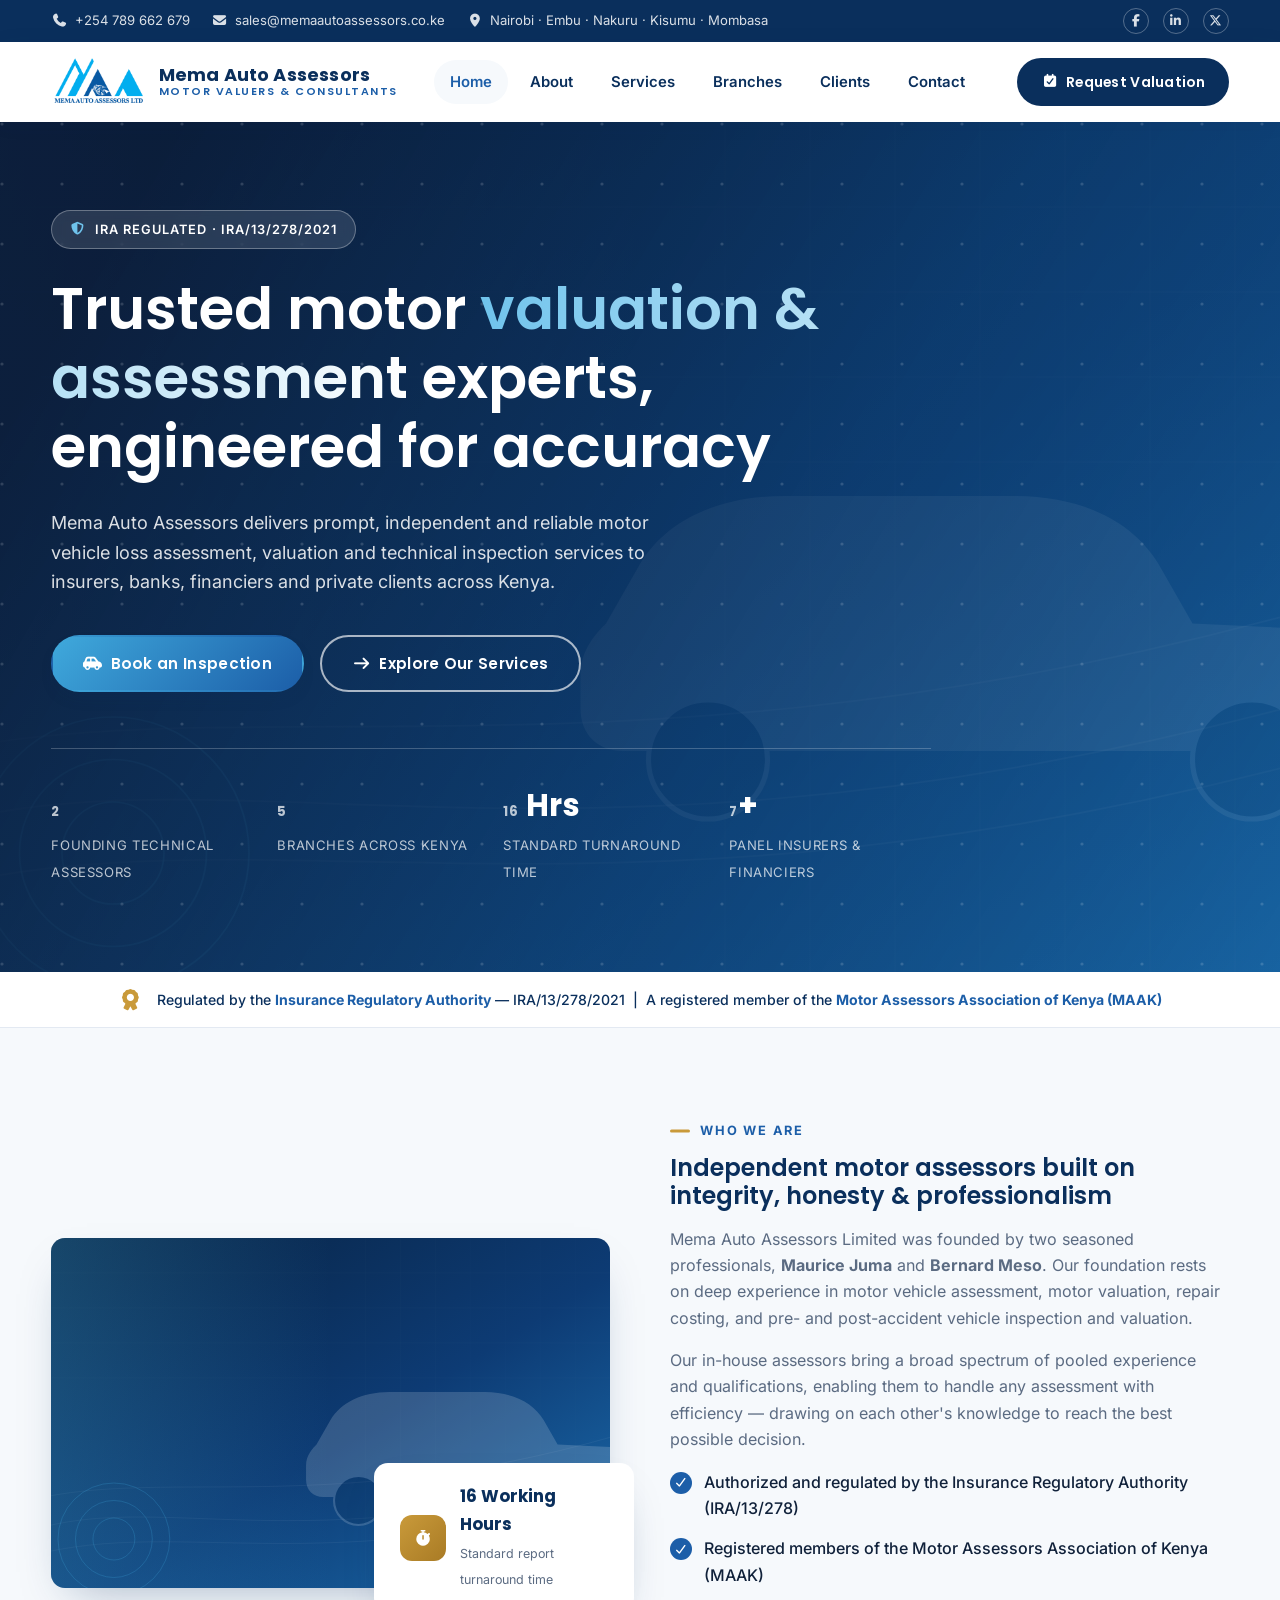
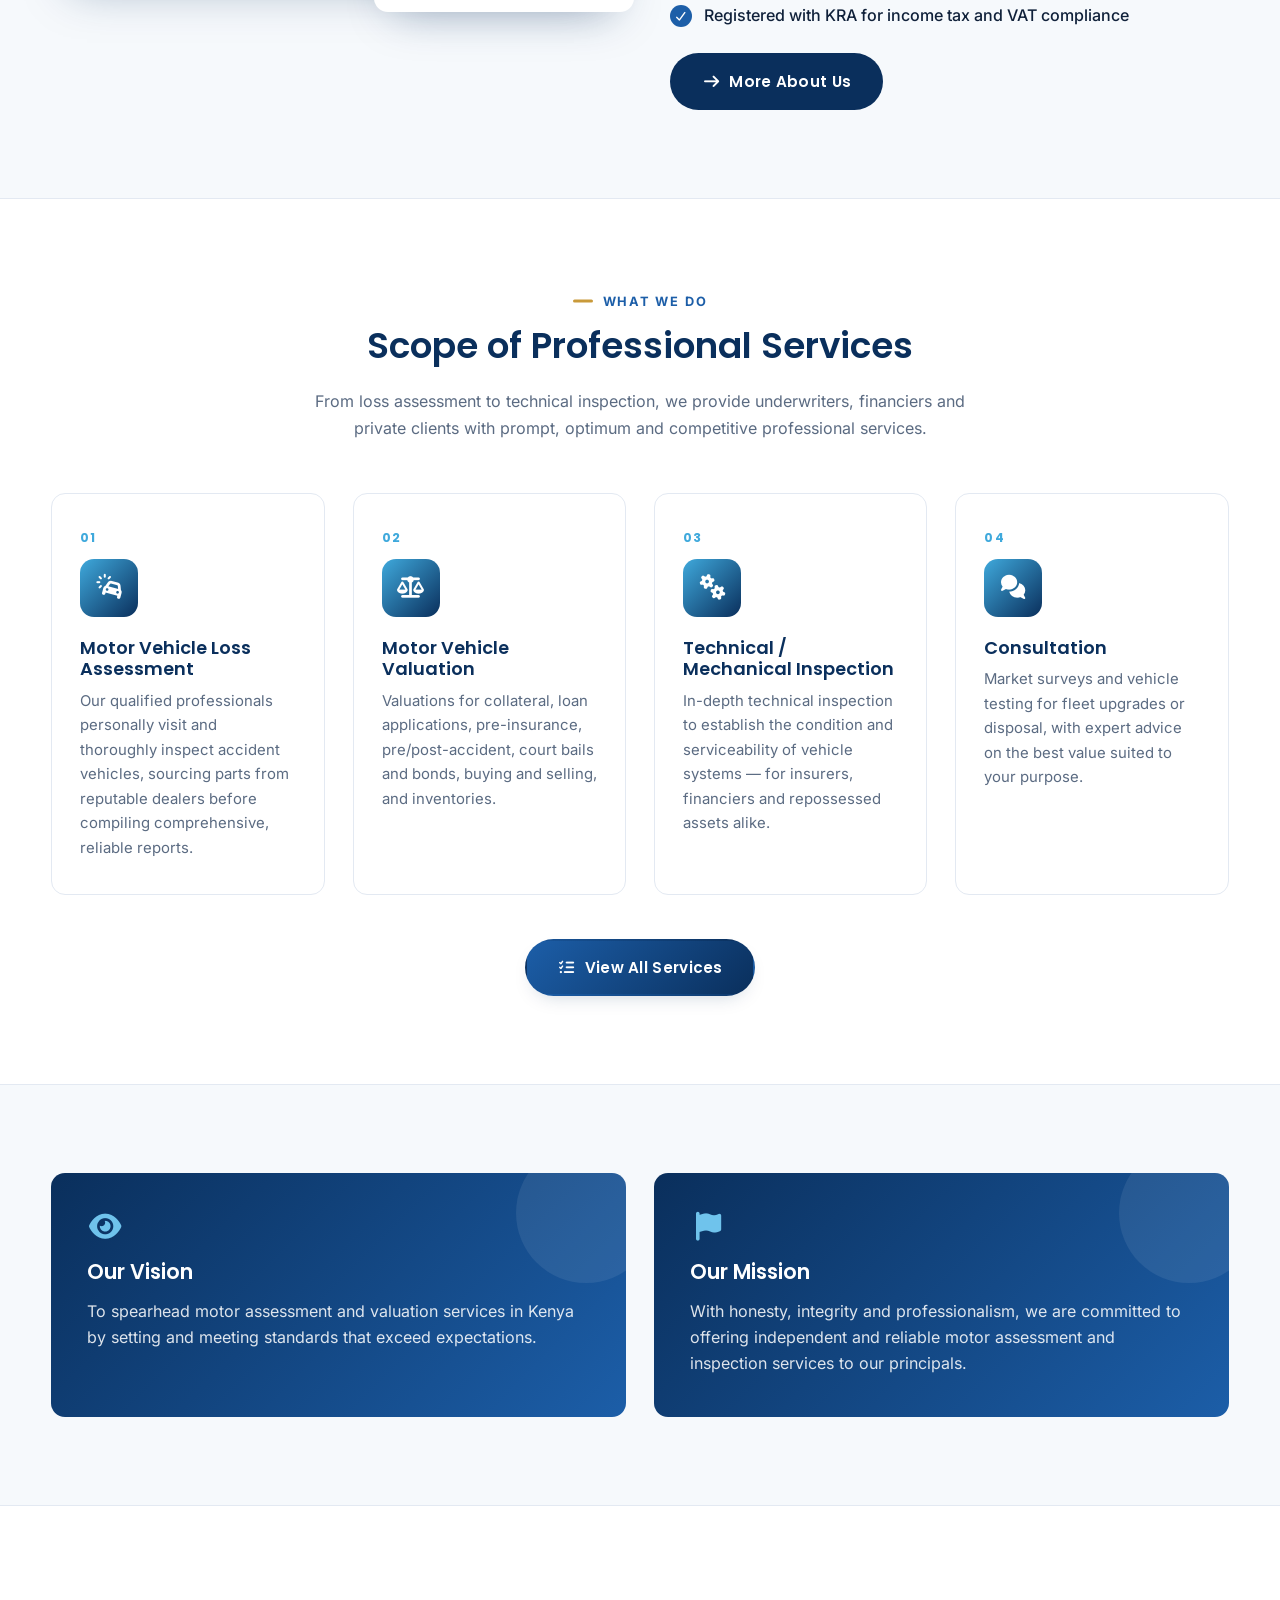
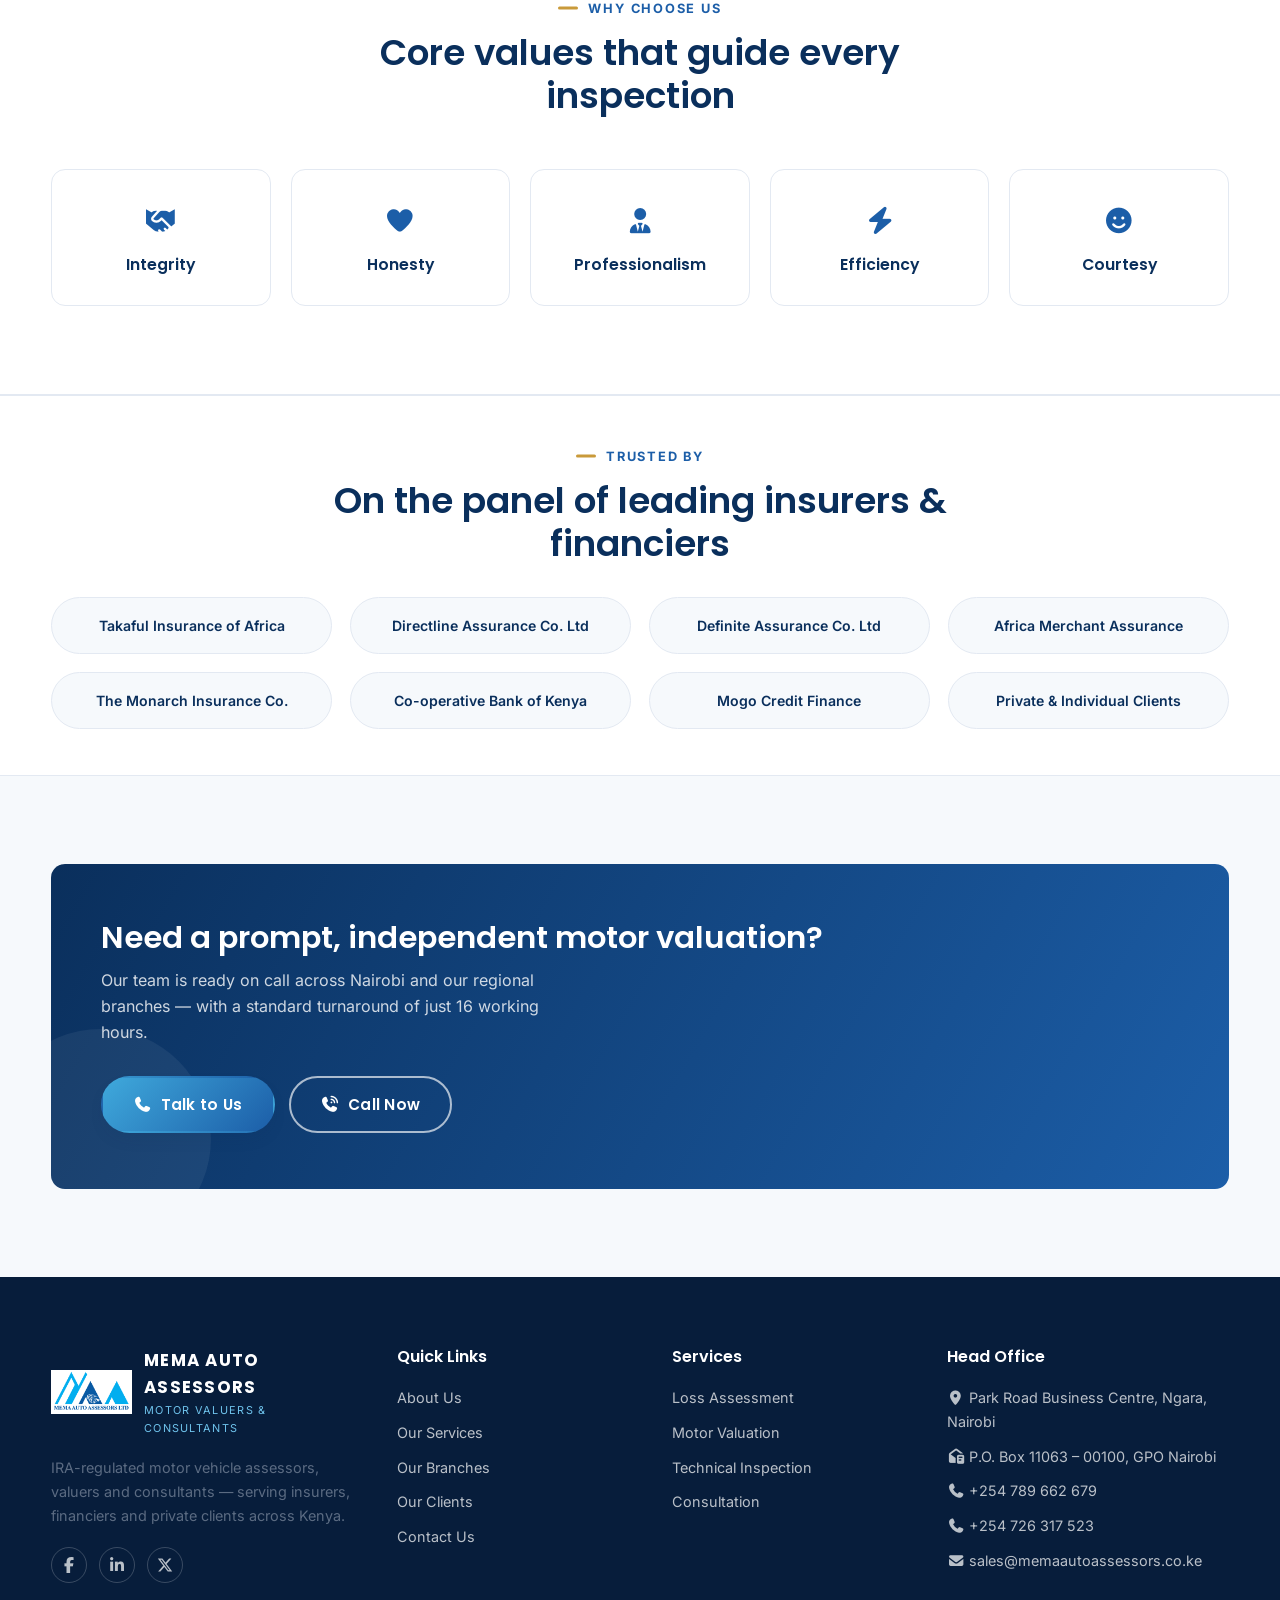
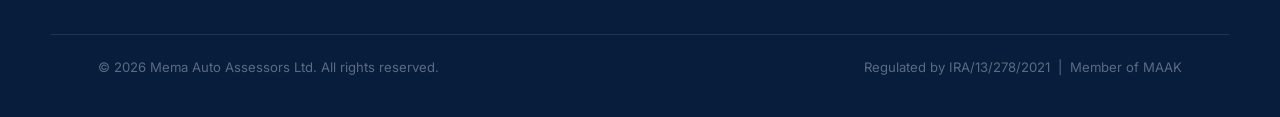
==== index.html @ 2679d556 "refactor" ====
<!DOCTYPE html>
<html lang="en">
<head>
<meta charset="UTF-8">
<meta name="viewport" content="width=device-width, initial-scale=1.0">
<title>Mema Auto Assessors | Motor Assessors, Valuers &amp; Consultants — Nairobi, Kenya</title>
<meta name="description" content="Mema Auto Assessors Ltd — IRA-regulated motor vehicle assessors, valuers and consultants in Nairobi, Kenya. Loss assessment, valuation, technical inspection and consultation with a 16-hour turnaround.">
<link rel="icon" type="image/png" href="images/favicon.png">
<link rel="stylesheet" href="css/fonts.css">
<link rel="stylesheet" href="css/vendor/fontawesome/all.min.css">
<link rel="stylesheet" href="css/style.css">
</head>
<body>

<!-- Top bar -->
<div class="topbar">
  <div class="container">
    <div class="topbar-links">
      <a href="tel:+254789662679"><i class="fa-solid fa-phone"></i> +254 789 662 679</a>
      <a href="mailto:sales@memaautoassessors.co.ke"><i class="fa-solid fa-envelope"></i> sales@memaautoassessors.co.ke</a>
      <a href="branches.html"><i class="fa-solid fa-location-dot"></i> Nairobi · Embu · Nakuru · Kisumu · Mombasa</a>
    </div>
    <div class="topbar-social">
      <a href="#" aria-label="Facebook"><i class="fa-brands fa-facebook-f"></i></a>
      <a href="#" aria-label="LinkedIn"><i class="fa-brands fa-linkedin-in"></i></a>
      <a href="#" aria-label="X"><i class="fa-brands fa-x-twitter"></i></a>
    </div>
  </div>
</div>

<!-- Header -->
<header class="site-header">
  <div class="container nav-wrap">
    <a href="index.html" class="brand">
      <img src="images/logo.png" alt="Mema Auto Assessors logo">
      <span class="brand-text"><strong>Mema Auto Assessors</strong><span>Motor Valuers &amp; Consultants</span></span>
    </a>
    <nav class="main-nav">
      <ul>
        <li><a href="index.html" class="active">Home</a></li>
        <li><a href="about.html">About</a></li>
        <li><a href="services.html">Services</a></li>
        <li><a href="branches.html">Branches</a></li>
        <li><a href="clients.html">Clients</a></li>
        <li><a href="contact.html">Contact</a></li>
      </ul>
    </nav>
    <div class="nav-cta">
      <a href="contact.html" class="btn btn-navy"><i class="fa-solid fa-calendar-check"></i> Request Valuation</a>
      <button class="nav-toggle" aria-label="Toggle menu"><span></span><span></span><span></span></button>
    </div>
  </div>
</header>

<!-- Hero -->
<section class="hero">
  <div class="container">
    <span class="eyebrow"><i class="fa-solid fa-shield-halved"></i> IRA Regulated · IRA/13/278/2021</span>
    <h1>Trusted motor <em>valuation &amp; assessment</em> experts, engineered for accuracy</h1>
    <p class="lead">Mema Auto Assessors delivers prompt, independent and reliable motor vehicle loss assessment, valuation and technical inspection services to insurers, banks, financiers and private clients across Kenya.</p>
    <div class="hero-actions">
      <a href="contact.html" class="btn btn-primary"><i class="fa-solid fa-car-side"></i> Book an Inspection</a>
      <a href="services.html" class="btn btn-outline"><i class="fa-solid fa-arrow-right"></i> Explore Our Services</a>
    </div>
    <div class="hero-stats">
      <div class="stat"><b><span data-count="2">0</span></b><span>Founding technical assessors</span></div>
      <div class="stat"><b><span data-count="5">0</span></b><span>Branches across Kenya</span></div>
      <div class="stat"><b><span data-count="16">0</span> Hrs</b><span>Standard turnaround time</span></div>
      <div class="stat"><b><span data-count="7">0</span>+</b><span>Panel insurers &amp; financiers</span></div>
    </div>
  </div>
</section>

<!-- IRA strip -->
<div class="ira-strip">
  <div class="container">
    <i class="fa-solid fa-award"></i>
    <p>Regulated by the <strong>Insurance Regulatory Authority</strong> — IRA/13/278/2021 &nbsp;|&nbsp; A registered member of the <strong>Motor Assessors Association of Kenya (MAAK)</strong></p>
  </div>
</div>

<!-- Intro / Who we are -->
<section>
  <div class="container split">
    <div class="split-media reveal">
      <img class="rounded" src="images/hero-bg.svg" alt="Mema Auto Assessors - vehicle assessment illustration">
      <div class="badge-float">
        <div class="icon"><i class="fa-solid fa-stopwatch"></i></div>
        <div><b>16 Working Hours</b><span>Standard report turnaround time</span></div>
      </div>
    </div>
    <div class="reveal">
      <span class="kicker">Who We Are</span>
      <h2>Independent motor assessors built on integrity, honesty &amp; professionalism</h2>
      <p>Mema Auto Assessors Limited was founded by two seasoned professionals, <strong>Maurice Juma</strong> and <strong>Bernard Meso</strong>. Our foundation rests on deep experience in motor vehicle assessment, motor valuation, repair costing, and pre- and post-accident vehicle inspection and valuation.</p>
      <p>Our in-house assessors bring a broad spectrum of pooled experience and qualifications, enabling them to handle any assessment with efficiency — drawing on each other's knowledge to reach the best possible decision.</p>
      <ul class="check-list">
        <li><i class="fa-solid fa-check"></i> Authorized and regulated by the Insurance Regulatory Authority (IRA/13/278)</li>
        <li><i class="fa-solid fa-check"></i> Registered members of the Motor Assessors Association of Kenya (MAAK)</li>
        <li><i class="fa-solid fa-check"></i> Registered with KRA for income tax and VAT compliance</li>
      </ul>
      <a href="about.html" class="btn btn-navy" style="margin-top:10px;"><i class="fa-solid fa-arrow-right"></i> More About Us</a>
    </div>
  </div>
</section>

<!-- Services -->
<section style="background:var(--white); border-top:1px solid var(--border); border-bottom:1px solid var(--border);">
  <div class="container">
    <div class="section-head reveal">
      <span class="kicker" style="margin-left:auto;margin-right:auto;">What We Do</span>
      <h2>Scope of Professional Services</h2>
      <p>From loss assessment to technical inspection, we provide underwriters, financiers and private clients with prompt, optimum and competitive professional services.</p>
    </div>
    <div class="grid grid-4">
      <div class="card reveal">
        <span class="num">01</span>
        <div class="icon"><i class="fa-solid fa-car-burst"></i></div>
        <h3>Motor Vehicle Loss Assessment</h3>
        <p>Our qualified professionals personally visit and thoroughly inspect accident vehicles, sourcing parts from reputable dealers before compiling comprehensive, reliable reports.</p>
      </div>
      <div class="card reveal">
        <span class="num">02</span>
        <div class="icon"><i class="fa-solid fa-scale-balanced"></i></div>
        <h3>Motor Vehicle Valuation</h3>
        <p>Valuations for collateral, loan applications, pre-insurance, pre/post-accident, court bails and bonds, buying and selling, and inventories.</p>
      </div>
      <div class="card reveal">
        <span class="num">03</span>
        <div class="icon"><i class="fa-solid fa-gears"></i></div>
        <h3>Technical / Mechanical Inspection</h3>
        <p>In-depth technical inspection to establish the condition and serviceability of vehicle systems — for insurers, financiers and repossessed assets alike.</p>
      </div>
      <div class="card reveal">
        <span class="num">04</span>
        <div class="icon"><i class="fa-solid fa-comments"></i></div>
        <h3>Consultation</h3>
        <p>Market surveys and vehicle testing for fleet upgrades or disposal, with expert advice on the best value suited to your purpose.</p>
      </div>
    </div>
    <div style="text-align:center; margin-top:44px;">
      <a href="services.html" class="btn btn-primary" style="background:linear-gradient(135deg,var(--blue),var(--navy));"><i class="fa-solid fa-list-check"></i> View All Services</a>
    </div>
  </div>
</section>

<!-- Vision / Mission -->
<section>
  <div class="container">
    <div class="vm-grid">
      <div class="vm-card reveal">
        <i class="fa-solid fa-eye big"></i>
        <h3>Our Vision</h3>
        <p>To spearhead motor assessment and valuation services in Kenya by setting and meeting standards that exceed expectations.</p>
      </div>
      <div class="vm-card reveal">
        <i class="fa-solid fa-flag big"></i>
        <h3>Our Mission</h3>
        <p>With honesty, integrity and professionalism, we are committed to offering independent and reliable motor assessment and inspection services to our principals.</p>
      </div>
    </div>
  </div>
</section>

<!-- Why choose us -->
<section style="background:var(--white); border-top:1px solid var(--border); border-bottom:1px solid var(--border);">
  <div class="container">
    <div class="section-head reveal">
      <span class="kicker" style="margin-left:auto;margin-right:auto;">Why Choose Us</span>
      <h2>Core values that guide every inspection</h2>
    </div>
    <div class="values-grid">
      <div class="value-card reveal"><div class="icon"><i class="fa-solid fa-handshake"></i></div><h3>Integrity</h3></div>
      <div class="value-card reveal"><div class="icon"><i class="fa-solid fa-heart"></i></div><h3>Honesty</h3></div>
      <div class="value-card reveal"><div class="icon"><i class="fa-solid fa-user-tie"></i></div><h3>Professionalism</h3></div>
      <div class="value-card reveal"><div class="icon"><i class="fa-solid fa-bolt"></i></div><h3>Efficiency</h3></div>
      <div class="value-card reveal"><div class="icon"><i class="fa-solid fa-face-smile"></i></div><h3>Courtesy</h3></div>
    </div>
  </div>
</section>

<!-- Clients strip -->
<section class="client-strip">
  <div class="container">
    <div class="section-head reveal">
      <span class="kicker" style="margin-left:auto;margin-right:auto;">Trusted By</span>
      <h2>On the panel of leading insurers &amp; financiers</h2>
    </div>
    <div class="client-grid reveal">
      <div class="client-pill">Takaful Insurance of Africa</div>
      <div class="client-pill">Directline Assurance Co. Ltd</div>
      <div class="client-pill">Definite Assurance Co. Ltd</div>
      <div class="client-pill">Africa Merchant Assurance</div>
      <div class="client-pill">The Monarch Insurance Co.</div>
      <div class="client-pill">Co-operative Bank of Kenya</div>
      <div class="client-pill">Mogo Credit Finance</div>
      <div class="client-pill">Private &amp; Individual Clients</div>
    </div>
  </div>
</section>

<!-- CTA -->
<section>
  <div class="container">
    <div class="cta-band reveal">
      <div>
        <h2>Need a prompt, independent motor valuation?</h2>
        <p>Our team is ready on call across Nairobi and our regional branches — with a standard turnaround of just 16 working hours.</p>
      </div>
      <div class="cta-actions">
        <a href="contact.html" class="btn btn-primary"><i class="fa-solid fa-phone"></i> Talk to Us</a>
        <a href="tel:+254789662679" class="btn btn-outline"><i class="fa-solid fa-phone-volume"></i> Call Now</a>
      </div>
    </div>
  </div>
</section>

<!-- Footer -->
<footer class="site-footer">
  <div class="container">
    <div class="footer-grid">
      <div>
        <div class="footer-brand">
          <img src="images/logo.png" alt="Mema Auto Assessors logo">
          <span><strong>Mema Auto Assessors</strong><span>Motor Valuers &amp; Consultants</span></span>
        </div>
        <p style="font-size:.9rem;">IRA-regulated motor vehicle assessors, valuers and consultants — serving insurers, financiers and private clients across Kenya.</p>
        <div class="footer-social">
          <a href="#" aria-label="Facebook"><i class="fa-brands fa-facebook-f"></i></a>
          <a href="#" aria-label="LinkedIn"><i class="fa-brands fa-linkedin-in"></i></a>
          <a href="#" aria-label="X"><i class="fa-brands fa-x-twitter"></i></a>
        </div>
      </div>
      <div>
        <h4>Quick Links</h4>
        <ul>
          <li><a href="about.html">About Us</a></li>
          <li><a href="services.html">Our Services</a></li>
          <li><a href="branches.html">Our Branches</a></li>
          <li><a href="clients.html">Our Clients</a></li>
          <li><a href="contact.html">Contact Us</a></li>
        </ul>
      </div>
      <div>
        <h4>Services</h4>
        <ul>
          <li><a href="services.html#loss-assessment">Loss Assessment</a></li>
          <li><a href="services.html#valuation">Motor Valuation</a></li>
          <li><a href="services.html#technical">Technical Inspection</a></li>
          <li><a href="services.html#consultation">Consultation</a></li>
        </ul>
      </div>
      <div>
        <h4>Head Office</h4>
        <ul>
          <li><i class="fa-solid fa-location-dot"></i> Park Road Business Centre, Ngara, Nairobi</li>
          <li><i class="fa-solid fa-envelope-open-text"></i> P.O. Box 11063 – 00100, GPO Nairobi</li>
          <li><a href="tel:+254789662679"><i class="fa-solid fa-phone"></i> +254 789 662 679</a></li>
          <li><a href="tel:+254726317523"><i class="fa-solid fa-phone"></i> +254 726 317 523</a></li>
          <li><a href="mailto:sales@memaautoassessors.co.ke"><i class="fa-solid fa-envelope"></i> sales@memaautoassessors.co.ke</a></li>
        </ul>
      </div>
    </div>
    <div class="container footer-bottom">
      <p>&copy; <span id="year"></span> Mema Auto Assessors Ltd. All rights reserved.</p>
      <p>Regulated by IRA/13/278/2021 &nbsp;|&nbsp; Member of MAAK</p>
    </div>
  </div>
</footer>

<button class="to-top" aria-label="Back to top"><i class="fa-solid fa-arrow-up"></i></button>
<script src="js/script.js"></script>
</body>
</html>
---- css/fonts.css ----
/* Self-hosted webfonts (Poppins for headings, Inter for body) —
   no external CDN dependency, so the site works even if Google Fonts is blocked. */
@font-face{
  font-family:'Poppins';
  font-style:normal;
  font-weight:500;
  font-display:swap;
  src:url('../fonts/poppins-latin-500-normal.woff2') format('woff2');
}
@font-face{
  font-family:'Poppins';
  font-style:normal;
  font-weight:600;
  font-display:swap;
  src:url('../fonts/poppins-latin-600-normal.woff2') format('woff2');
}
@font-face{
  font-family:'Poppins';
  font-style:normal;
  font-weight:700;
  font-display:swap;
  src:url('../fonts/poppins-latin-700-normal.woff2') format('woff2');
}
@font-face{
  font-family:'Poppins';
  font-style:normal;
  font-weight:800;
  font-display:swap;
  src:url('../fonts/poppins-latin-800-normal.woff2') format('woff2');
}
@font-face{
  font-family:'Inter';
  font-style:normal;
  font-weight:400;
  font-display:swap;
  src:url('../fonts/inter-latin-400-normal.woff2') format('woff2');
}
@font-face{
  font-family:'Inter';
  font-style:normal;
  font-weight:500;
  font-display:swap;
  src:url('../fonts/inter-latin-500-normal.woff2') format('woff2');
}
@font-face{
  font-family:'Inter';
  font-style:normal;
  font-weight:600;
  font-display:swap;
  src:url('../fonts/inter-latin-600-normal.woff2') format('woff2');
}
@font-face{
  font-family:'Inter';
  font-style:normal;
  font-weight:700;
  font-display:swap;
  src:url('../fonts/inter-latin-700-normal.woff2') format('woff2');
}
---- css/style.css ----
/* =========================================================
   MEMA AUTO ASSESSORS — Elite site stylesheet
========================================================= */
:root{
  --navy: #0a2f5c;
  --navy-2: #0d3b74;
  --blue: #1c5ea8;
  --blue-light: #3fa9dc;
  --sky: #6fc3ec;
  --gold: #c99a3a;
  --ink: #10213a;
  --grey: #5b6b82;
  --bg: #f6f9fc;
  --white: #ffffff;
  --border: #e3e9f2;
  --shadow: 0 20px 45px -20px rgba(10, 47, 92, 0.35);
  --shadow-sm: 0 8px 20px -10px rgba(10, 47, 92, 0.25);
  --radius: 14px;
  --maxw: 1180px;
  --ff-head: 'Poppins', 'Segoe UI', sans-serif;
  --ff-body: 'Inter', 'Segoe UI', sans-serif;
}

*,*::before,*::after{ box-sizing: border-box; }
html{ scroll-behavior: smooth; }
body{
  margin:0;
  font-family: var(--ff-body);
  color: var(--ink);
  background: var(--bg);
  line-height: 1.65;
  -webkit-font-smoothing: antialiased;
}
img{ max-width:100%; display:block; }
a{ color: inherit; text-decoration:none; }
ul{ margin:0; padding:0; list-style:none; }
h1,h2,h3,h4{
  font-family: var(--ff-head);
  color: var(--navy);
  line-height:1.2;
  margin:0 0 .6em;
  font-weight:600;
}
p{ margin:0 0 1em; color: var(--grey); }
.container{
  width:92%;
  max-width: var(--maxw);
  margin: 0 auto;
}
section{ padding: 88px 0; }
.section-tight{ padding: 64px 0; }

/* ---------- Buttons ---------- */
.btn{
  display:inline-flex;
  align-items:center;
  gap:.55em;
  padding: 14px 30px;
  border-radius: 100px;
  font-family: var(--ff-head);
  font-weight:600;
  font-size: .95rem;
  letter-spacing:.02em;
  border: 2px solid transparent;
  cursor:pointer;
  transition: all .25s ease;
}
.btn-primary{
  background: linear-gradient(135deg, var(--blue-light), var(--blue));
  color: var(--white);
  box-shadow: var(--shadow-sm);
}
.btn-primary:hover{ transform: translateY(-3px); box-shadow: var(--shadow); }
.btn-outline{
  background: transparent;
  border-color: rgba(255,255,255,.65);
  color: var(--white);
}
.btn-outline:hover{ background: rgba(255,255,255,.12); transform: translateY(-3px); }
.btn-navy{
  background: var(--navy);
  color: var(--white);
}
.btn-navy:hover{ background: var(--blue); transform: translateY(-3px); }

/* ---------- Top info bar ---------- */
.topbar{
  background: var(--navy);
  color: rgba(255,255,255,.85);
  font-size: .82rem;
}
.topbar .container{
  display:flex;
  justify-content:space-between;
  align-items:center;
  padding: 8px 0;
  flex-wrap:wrap;
  gap:8px;
}
.topbar-links{ display:flex; gap:22px; flex-wrap:wrap; }
.topbar-links a{ display:flex; align-items:center; gap:7px; transition:.2s; }
.topbar-links a:hover{ color: var(--sky); }
.topbar-social{ display:flex; gap:14px; }
.topbar-social a{
  width:26px; height:26px;
  border-radius:50%;
  border:1px solid rgba(255,255,255,.3);
  display:flex; align-items:center; justify-content:center;
  font-size:.78rem;
  transition:.2s;
}
.topbar-social a:hover{ background: var(--blue-light); border-color: var(--blue-light); }

/* ---------- Header / Nav ---------- */
header.site-header{
  background: var(--white);
  position: sticky;
  top:0;
  z-index: 500;
  box-shadow: 0 2px 18px rgba(10,47,92,.08);
}
.nav-wrap{
  display:flex;
  align-items:center;
  justify-content:space-between;
  padding: 14px 0;
}
.brand{
  display:flex;
  align-items:center;
  gap:12px;
}
.brand img{ height:52px; width:auto; }
.brand-text{ font-family: var(--ff-head); line-height:1.15; }
.brand-text strong{
  display:block;
  color: var(--navy);
  font-size:1.12rem;
  letter-spacing:.01em;
}
.brand-text span{
  display:block;
  color: var(--blue);
  font-size:.68rem;
  font-weight:600;
  letter-spacing:.14em;
  text-transform:uppercase;
}
nav.main-nav ul{
  display:flex;
  align-items:center;
  gap: 6px;
}
nav.main-nav a{
  display:block;
  padding: 10px 16px;
  font-weight:600;
  font-size:.93rem;
  color: var(--navy);
  border-radius: 100px;
  transition: all .2s ease;
}
nav.main-nav a:hover,
nav.main-nav a.active{
  background: var(--bg);
  color: var(--blue);
}
.nav-cta{ display:flex; align-items:center; gap:14px; }
.nav-cta .btn{ padding: 11px 22px; font-size:.87rem; }
.nav-cta .btn-navy{ background: var(--navy); }

.nav-toggle{
  display:none;
  flex-direction:column;
  gap:5px;
  background:none;
  border:none;
  cursor:pointer;
  padding:8px;
}
.nav-toggle span{
  width:26px; height:2.5px; background: var(--navy); border-radius:2px;
  transition:.25s;
}

/* ---------- Hero ---------- */
.hero{
  position:relative;
  color: var(--white);
  background:
    linear-gradient(120deg, rgba(10,25,53,.88) 10%, rgba(12,60,110,.72) 60%, rgba(20,90,150,.55) 100%),
    url('../images/hero-bg.svg') center/cover no-repeat;
  min-height: 92vh;
  display:flex;
  align-items:center;
  overflow:hidden;
}
.hero::after{
  content:"";
  position:absolute; inset:0;
  background: url('../images/hero-pattern.svg') repeat;
  opacity:.15;
  pointer-events:none;
}
.hero .container{ position:relative; z-index:2; }
.eyebrow{
  display:inline-flex;
  align-items:center;
  gap:9px;
  background: rgba(255,255,255,.12);
  border: 1px solid rgba(255,255,255,.3);
  padding: 8px 18px;
  border-radius: 100px;
  font-size:.8rem;
  font-weight:600;
  letter-spacing:.08em;
  text-transform:uppercase;
  margin-bottom: 26px;
  backdrop-filter: blur(6px);
}
.eyebrow i{ color: var(--sky); }
.hero h1{
  color: var(--white);
  font-size: clamp(2.3rem, 4.6vw, 3.6rem);
  max-width: 780px;
  margin-bottom: .45em;
}
.hero h1 em{
  font-style:normal;
  background: linear-gradient(90deg, var(--sky), #ffffff);
  -webkit-background-clip:text;
  background-clip:text;
  color:transparent;
}
.hero p.lead{
  color: rgba(255,255,255,.85);
  font-size: 1.12rem;
  max-width: 620px;
  margin-bottom: 2.1em;
}
.hero-actions{ display:flex; gap:16px; flex-wrap:wrap; margin-bottom: 56px; }
.hero-stats{
  display:grid;
  grid-template-columns: repeat(4,1fr);
  gap: 24px;
  max-width: 880px;
  border-top: 1px solid rgba(255,255,255,.22);
  padding-top: 32px;
}
.hero-stats .stat b{
  display:block;
  font-family: var(--ff-head);
  font-size: clamp(1.5rem, 2.4vw, 2.1rem);
  color: var(--white);
}
.hero-stats .stat span{
  font-size:.82rem;
  color: rgba(255,255,255,.72);
  text-transform:uppercase;
  letter-spacing:.05em;
}

/* ---------- Page header (inner pages) ---------- */
.page-head{
  position:relative;
  color:var(--white);
  background:
    linear-gradient(120deg, rgba(10,25,53,.92), rgba(20,90,150,.72)),
    url('../images/hero-bg.svg') center/cover no-repeat;
  padding: 130px 0 70px;
  text-align:center;
}
.page-head h1{ color:var(--white); font-size: clamp(2rem,3.6vw,2.8rem); margin-bottom:.3em; }
.breadcrumb{
  display:flex; justify-content:center; gap:8px;
  font-size:.88rem; color: rgba(255,255,255,.78);
}
.breadcrumb a:hover{ color: var(--sky); }

/* ---------- Section heading ---------- */
.section-head{ max-width: 680px; margin: 0 auto 52px; text-align:center; }
.section-head.left{ margin: 0 0 44px; text-align:left; }
.kicker{
  display:inline-block;
  color: var(--blue);
  font-weight:700;
  font-size:.8rem;
  letter-spacing:.14em;
  text-transform:uppercase;
  margin-bottom: 12px;
  position:relative;
  padding-left: 30px;
}
.kicker::before{
  content:"";
  position:absolute; left:0; top:50%; transform:translateY(-50%);
  width:20px; height:3px; background: var(--gold); border-radius:2px;
}
.section-head h2{ font-size: clamp(1.7rem, 2.8vw, 2.3rem); }

/* ---------- Cards: services ---------- */
.grid{ display:grid; gap: 28px; }
.grid-3{ grid-template-columns: repeat(3, 1fr); }
.grid-4{ grid-template-columns: repeat(4, 1fr); }
.grid-2{ grid-template-columns: repeat(2, 1fr); }

.card{
  background: var(--white);
  border-radius: var(--radius);
  padding: 34px 28px;
  border: 1px solid var(--border);
  transition: all .3s ease;
}
.card:hover{ transform: translateY(-6px); box-shadow: var(--shadow); border-color: transparent; }
.card .icon{
  width:58px; height:58px;
  border-radius: 14px;
  background: linear-gradient(135deg, var(--blue-light), var(--navy));
  display:flex; align-items:center; justify-content:center;
  color:var(--white);
  font-size: 1.35rem;
  margin-bottom: 20px;
}
.card h3{ font-size: 1.12rem; margin-bottom:.5em; }
.card p{ font-size: .93rem; margin-bottom: 0; }
.card .num{
  font-family: var(--ff-head);
  font-size:.78rem;
  font-weight:700;
  color: var(--blue-light);
  letter-spacing:.1em;
  margin-bottom: 10px;
  display:block;
}

.service-detail{
  display:grid;
  grid-template-columns: 64px 1fr;
  gap: 22px;
  padding: 30px 0;
  border-bottom: 1px solid var(--border);
}
.service-detail:last-child{ border-bottom:none; }
.service-detail .icon{
  width:64px;height:64px;border-radius:16px;
  background: var(--bg);
  border: 1px solid var(--border);
  color: var(--blue);
  display:flex;align-items:center;justify-content:center;
  font-size:1.5rem;
}
.service-detail h3{
  display:flex; align-items:center; gap:12px;
  font-size:1.24rem;
}
.service-detail h3 span.tag{
  font-family: var(--ff-body);
  font-size:.7rem;
  font-weight:700;
  letter-spacing:.08em;
  color: var(--blue);
  background: var(--bg);
  border:1px solid var(--border);
  padding:4px 10px;
  border-radius:100px;
  text-transform:uppercase;
}

/* ---------- Why us / split section ---------- */
.split{
  display:grid;
  grid-template-columns: 1fr 1fr;
  gap: 60px;
  align-items:center;
}
.split img.rounded{
  border-radius: var(--radius);
  box-shadow: var(--shadow);
}
.split-media{ position:relative; }
.badge-float{
  position:absolute;
  bottom: -24px; right: -24px;
  background: var(--white);
  border-radius: var(--radius);
  padding: 20px 26px;
  box-shadow: var(--shadow);
  display:flex; align-items:center; gap:14px;
  max-width: 260px;
}
.badge-float .icon{
  width:46px;height:46px;border-radius:12px;
  background: linear-gradient(135deg, var(--gold), #a97b25);
  color:var(--white); display:flex;align-items:center;justify-content:center;
  flex-shrink:0;
}
.badge-float b{ display:block; font-family:var(--ff-head); color:var(--navy); font-size:1.05rem; }
.badge-float span{ font-size:.78rem; color:var(--grey); }

.check-list li{
  display:flex; align-items:flex-start; gap:12px;
  margin-bottom: 14px;
  color: var(--ink);
  font-weight:500;
}
.check-list li i{
  color: var(--white);
  background: var(--blue);
  width:22px;height:22px;
  border-radius:50%;
  font-size:.68rem;
  display:flex;align-items:center;justify-content:center;
  flex-shrink:0;
  margin-top:3px;
}

/* ---------- Values ---------- */
.values-grid{ display:grid; grid-template-columns: repeat(5,1fr); gap:20px; }
.value-card{
  text-align:center;
  background: var(--white);
  border: 1px solid var(--border);
  border-radius: var(--radius);
  padding: 30px 18px;
  transition:.3s;
}
.value-card:hover{ background: var(--navy); transform: translateY(-6px); }
.value-card:hover h3, .value-card:hover .icon{ color:var(--white); }
.value-card .icon{
  font-size: 1.6rem; color: var(--blue); margin-bottom:14px;
}
.value-card h3{ font-size: .98rem; margin:0; }

/* ---------- Vision / Mission ---------- */
.vm-grid{ display:grid; grid-template-columns: repeat(2,1fr); gap: 28px; }
.vm-card{
  background: linear-gradient(135deg, var(--navy), var(--blue));
  color: var(--white);
  border-radius: var(--radius);
  padding: 40px 36px;
  position:relative;
  overflow:hidden;
}
.vm-card::before{
  content:"";
  position:absolute; right:-30px; top:-30px;
  width:140px;height:140px;
  border-radius:50%;
  background: rgba(255,255,255,.08);
}
.vm-card i.big{ font-size:1.8rem; color: var(--sky); margin-bottom:18px; display:block; }
.vm-card h3{ color: var(--white); font-size:1.3rem; }
.vm-card p{ color: rgba(255,255,255,.86); margin:0; }

/* ---------- Team ---------- */
.team-card{
  background: var(--white);
  border-radius: var(--radius);
  overflow:hidden;
  border: 1px solid var(--border);
  transition:.3s;
}
.team-card:hover{ box-shadow: var(--shadow); transform: translateY(-6px); }
.team-photo{
  height: 230px;
  background: linear-gradient(135deg, var(--navy), var(--blue-light));
  display:flex; align-items:center; justify-content:center;
  color: rgba(255,255,255,.9);
  font-size: 3.6rem;
  font-family: var(--ff-head);
  font-weight:700;
}
.team-body{ padding: 26px 26px 30px; }
.team-body h3{ margin-bottom:.15em; font-size:1.18rem; }
.team-role{ color: var(--blue); font-weight:600; font-size:.85rem; text-transform:uppercase; letter-spacing:.04em; margin-bottom:14px; display:block; }
.team-body p{ font-size:.92rem; }
.team-cred{
  display:flex; flex-wrap:wrap; gap:8px; margin-top:14px;
}
.team-cred span{
  font-size:.72rem; font-weight:600;
  background: var(--bg); border:1px solid var(--border);
  color: var(--navy);
  padding: 5px 11px; border-radius:100px;
}

/* ---------- Timeline ---------- */
.timeline{ position:relative; padding-left: 30px; }
.timeline::before{
  content:""; position:absolute; left:6px; top:6px; bottom:6px;
  width:2px; background: var(--border);
}
.timeline-item{ position:relative; padding-bottom: 26px; }
.timeline-item::before{
  content:""; position:absolute; left:-30px; top:4px;
  width:14px; height:14px; border-radius:50%;
  background: var(--blue); border:3px solid #cfe4f6;
}
.timeline-item b{ color: var(--navy); font-family: var(--ff-head); font-size:.98rem; }
.timeline-item p{ margin:.25em 0 0; font-size:.9rem; }

/* ---------- Branches ---------- */
.branch-card{
  background: var(--white);
  border-radius: var(--radius);
  border: 1px solid var(--border);
  overflow:hidden;
  transition:.3s;
}
.branch-card:hover{ box-shadow:var(--shadow); transform: translateY(-6px); }
.branch-top{
  background: linear-gradient(135deg, var(--navy), var(--blue));
  color: var(--white);
  padding: 24px 26px;
  display:flex; justify-content:space-between; align-items:center;
}
.branch-top h3{ color:var(--white); margin:0; font-size:1.1rem; }
.branch-top i{ font-size:1.3rem; color: var(--sky); }
.branch-body{ padding: 22px 26px 26px; }
.branch-body .tag-hq{
  display:inline-block; font-size:.68rem; font-weight:700;
  letter-spacing:.08em; text-transform:uppercase;
  background: rgba(201,154,58,.15); color:var(--gold);
  padding:4px 10px; border-radius:100px; margin-bottom:10px;
}

/* ---------- Clients ---------- */
.client-strip{
  background: var(--white);
  border-top: 1px solid var(--border);
  border-bottom: 1px solid var(--border);
  padding: 46px 0;
}
.client-strip .section-head{ margin-bottom: 32px; }
.client-grid{
  display:grid;
  grid-template-columns: repeat(4, 1fr);
  gap: 18px;
}
.client-pill{
  background: var(--bg);
  border: 1px solid var(--border);
  border-radius: 100px;
  padding: 16px 20px;
  text-align:center;
  font-weight:600;
  font-size:.88rem;
  color: var(--navy);
  transition:.25s;
}
.client-pill:hover{ background: var(--navy); color:var(--white); transform:translateY(-3px); }

/* ---------- Process steps ---------- */
.steps{ display:grid; grid-template-columns: repeat(4,1fr); gap:24px; counter-reset: step; }
.step{ position:relative; padding-top: 10px; }
.step .step-num{
  font-family: var(--ff-head);
  font-size: 2.4rem;
  font-weight:700;
  color: transparent;
  -webkit-text-stroke: 1.5px var(--blue-light);
  margin-bottom: 6px;
  display:block;
}
.step h3{ font-size:1.02rem; }
.step p{ font-size:.88rem; }

/* ---------- CTA band ---------- */
.cta-band{
  background: linear-gradient(120deg, var(--navy), var(--blue));
  color: var(--white);
  border-radius: var(--radius);
  padding: 56px 50px;
  display:flex; align-items:center; justify-content:space-between; gap:30px;
  flex-wrap:wrap;
  position:relative;
  overflow:hidden;
}
.cta-band::before{
  content:""; position:absolute; left:-60px; bottom:-60px;
  width:220px;height:220px;border-radius:50%;
  background: rgba(255,255,255,.06);
}
.cta-band h2{ color:var(--white); margin-bottom:.3em; font-size: clamp(1.5rem,2.4vw,2rem); }
.cta-band p{ color: rgba(255,255,255,.8); margin:0; max-width:460px; }
.cta-actions{ display:flex; gap:14px; flex-wrap:wrap; position:relative; z-index:2; }

/* ---------- Contact ---------- */
.contact-grid{ display:grid; grid-template-columns: .9fr 1.1fr; gap: 40px; }
.contact-info-card{
  background: var(--navy);
  color: var(--white);
  border-radius: var(--radius);
  padding: 40px 34px;
}
.contact-info-card h3{ color: var(--white); }
.contact-item{ display:flex; gap:16px; margin-bottom: 24px; align-items:flex-start; }
.contact-item .icon{
  width:44px;height:44px;border-radius:12px;
  background: rgba(255,255,255,.12);
  display:flex;align-items:center;justify-content:center;
  flex-shrink:0; color: var(--sky);
}
.contact-item b{ display:block; color:var(--white); font-size:.95rem; margin-bottom:2px;}
.contact-item span, .contact-item a{ color: rgba(255,255,255,.75); font-size:.9rem; }
.contact-item a:hover{ color: var(--sky); }

.form-card{
  background: var(--white);
  border-radius: var(--radius);
  border: 1px solid var(--border);
  padding: 40px 36px;
}
.form-row{ display:grid; grid-template-columns: 1fr 1fr; gap:18px; }
.field{ margin-bottom: 18px; }
.field label{
  display:block; font-size:.82rem; font-weight:600;
  color: var(--navy); margin-bottom:7px;
}
.field input, .field select, .field textarea{
  width:100%;
  padding: 13px 16px;
  border: 1px solid var(--border);
  border-radius: 10px;
  font-family: var(--ff-body);
  font-size: .93rem;
  background: var(--bg);
  color: var(--ink);
  transition:.2s;
}
.field input:focus, .field select:focus, .field textarea:focus{
  outline:none; border-color: var(--blue-light); background:var(--white);
  box-shadow: 0 0 0 4px rgba(63,169,220,.15);
}
.field textarea{ resize: vertical; min-height: 130px; }
.form-note{ font-size:.8rem; color: var(--grey); margin-top:10px; }

.map-wrap{
  border-radius: var(--radius);
  overflow:hidden;
  border: 1px solid var(--border);
  height: 380px;
}
.map-wrap iframe{ width:100%; height:100%; border:0; }

/* ---------- Footer ---------- */
footer.site-footer{
  background: #071d3b;
  color: rgba(255,255,255,.72);
  padding-top: 70px;
}
.footer-grid{
  display:grid;
  grid-template-columns: 1.3fr 1fr 1fr 1.2fr;
  gap: 40px;
  padding-bottom: 50px;
  border-bottom: 1px solid rgba(255,255,255,.1);
}
.footer-brand{ display:flex; align-items:center; gap:12px; margin-bottom:18px; }
.footer-brand img{ height:44px; }
.footer-brand strong{ color:var(--white); font-family:var(--ff-head); font-size:1.05rem; display:block; }
.footer-brand span{ font-size:.68rem; letter-spacing:.12em; color: var(--sky); text-transform:uppercase; }
footer h4{ color: var(--white); font-family:var(--ff-head); font-size:1rem; margin-bottom:20px; }
footer ul li{ margin-bottom: 11px; font-size:.9rem; }
footer ul li a{ transition:.2s; }
footer ul li a:hover{ color: var(--sky); padding-left:3px; }
.footer-social{ display:flex; gap:12px; margin-top:20px; }
.footer-social a{
  width:36px;height:36px;border-radius:50%;
  border:1px solid rgba(255,255,255,.2);
  display:flex;align-items:center;justify-content:center;
  transition:.2s;
}
.footer-social a:hover{ background: var(--blue-light); border-color: var(--blue-light); }
.footer-bottom{
  padding: 22px 0 26px;
  display:flex; justify-content:space-between; align-items:center;
  font-size:.82rem; flex-wrap:wrap; gap:10px;
}
.footer-bottom a:hover{ color: var(--sky); }

/* ---------- IRA strip ---------- */
.ira-strip{
  background: var(--white);
  border-bottom: 1px solid var(--border);
  padding: 16px 0;
}
.ira-strip .container{
  display:flex; align-items:center; justify-content:center; gap:14px;
  text-align:center; flex-wrap:wrap;
}
.ira-strip i{ color: var(--gold); font-size:1.2rem; }
.ira-strip p{ margin:0; font-size:.88rem; color: var(--navy); font-weight:500; }
.ira-strip strong{ color: var(--blue); }

/* ---------- Back to top ---------- */
.to-top{
  position:fixed; right:26px; bottom:26px;
  width:48px;height:48px;border-radius:50%;
  background: var(--blue);
  color:var(--white);
  display:flex;align-items:center;justify-content:center;
  box-shadow: var(--shadow-sm);
  opacity:0; visibility:hidden; transform: translateY(10px);
  transition:.3s; z-index:400; cursor:pointer; border:none;
}
.to-top.show{ opacity:1; visibility:visible; transform:none; }
.to-top:hover{ background: var(--navy); }

/* ---------- Reveal animation ----------
   Content stays fully visible by default (opacity:1) so nothing depends on
   JS/IntersectionObserver firing; only a subtle rise is animated in. */
.reveal{ opacity:1; transform: translateY(18px); transition: opacity .6s ease, transform .6s ease; }
.reveal.in{ opacity:1; transform:none; }
@media (prefers-reduced-motion: reduce){
  .reveal{ transform:none; transition:none; }
}

/* ---------- Responsive ---------- */
@media (max-width: 980px){
  .grid-4{ grid-template-columns: repeat(2,1fr); }
  .grid-3{ grid-template-columns: repeat(2,1fr); }
  .values-grid{ grid-template-columns: repeat(3,1fr); }
  .split{ grid-template-columns: 1fr; }
  .vm-grid{ grid-template-columns: 1fr; }
  .contact-grid{ grid-template-columns: 1fr; }
  .footer-grid{ grid-template-columns: 1fr 1fr; }
  .steps{ grid-template-columns: repeat(2,1fr); }
  .hero-stats{ grid-template-columns: repeat(2,1fr); }
  .client-grid{ grid-template-columns: repeat(2,1fr); }
}
@media (max-width: 760px){
  nav.main-nav{
    position:fixed; top:0; right:-100%; height:100vh; width: 78%;
    background: var(--white); flex-direction:column;
    padding: 100px 30px 30px; transition:.35s; box-shadow: -10px 0 30px rgba(0,0,0,.15);
  }
  nav.main-nav.open{ right:0; }
  nav.main-nav ul{ flex-direction:column; align-items:flex-start; width:100%; gap:4px; }
  nav.main-nav a{ width:100%; padding:14px 16px; }
  .nav-toggle{ display:flex; }
  .nav-cta .btn-navy{ display:none; }
  .grid-3, .grid-4, .grid-2{ grid-template-columns: 1fr; }
  .values-grid{ grid-template-columns: repeat(2,1fr); }
  .hero-stats{ grid-template-columns: repeat(2,1fr); }
  .steps{ grid-template-columns: 1fr; }
  .form-row{ grid-template-columns: 1fr; }
  .cta-band{ flex-direction:column; text-align:center; padding: 40px 26px; }
  .footer-grid{ grid-template-columns: 1fr; }
  .client-grid{ grid-template-columns: 1fr 1fr; }
  section{ padding: 60px 0; }
  .badge-float{ position:static; margin-top:16px; max-width:none; }
}
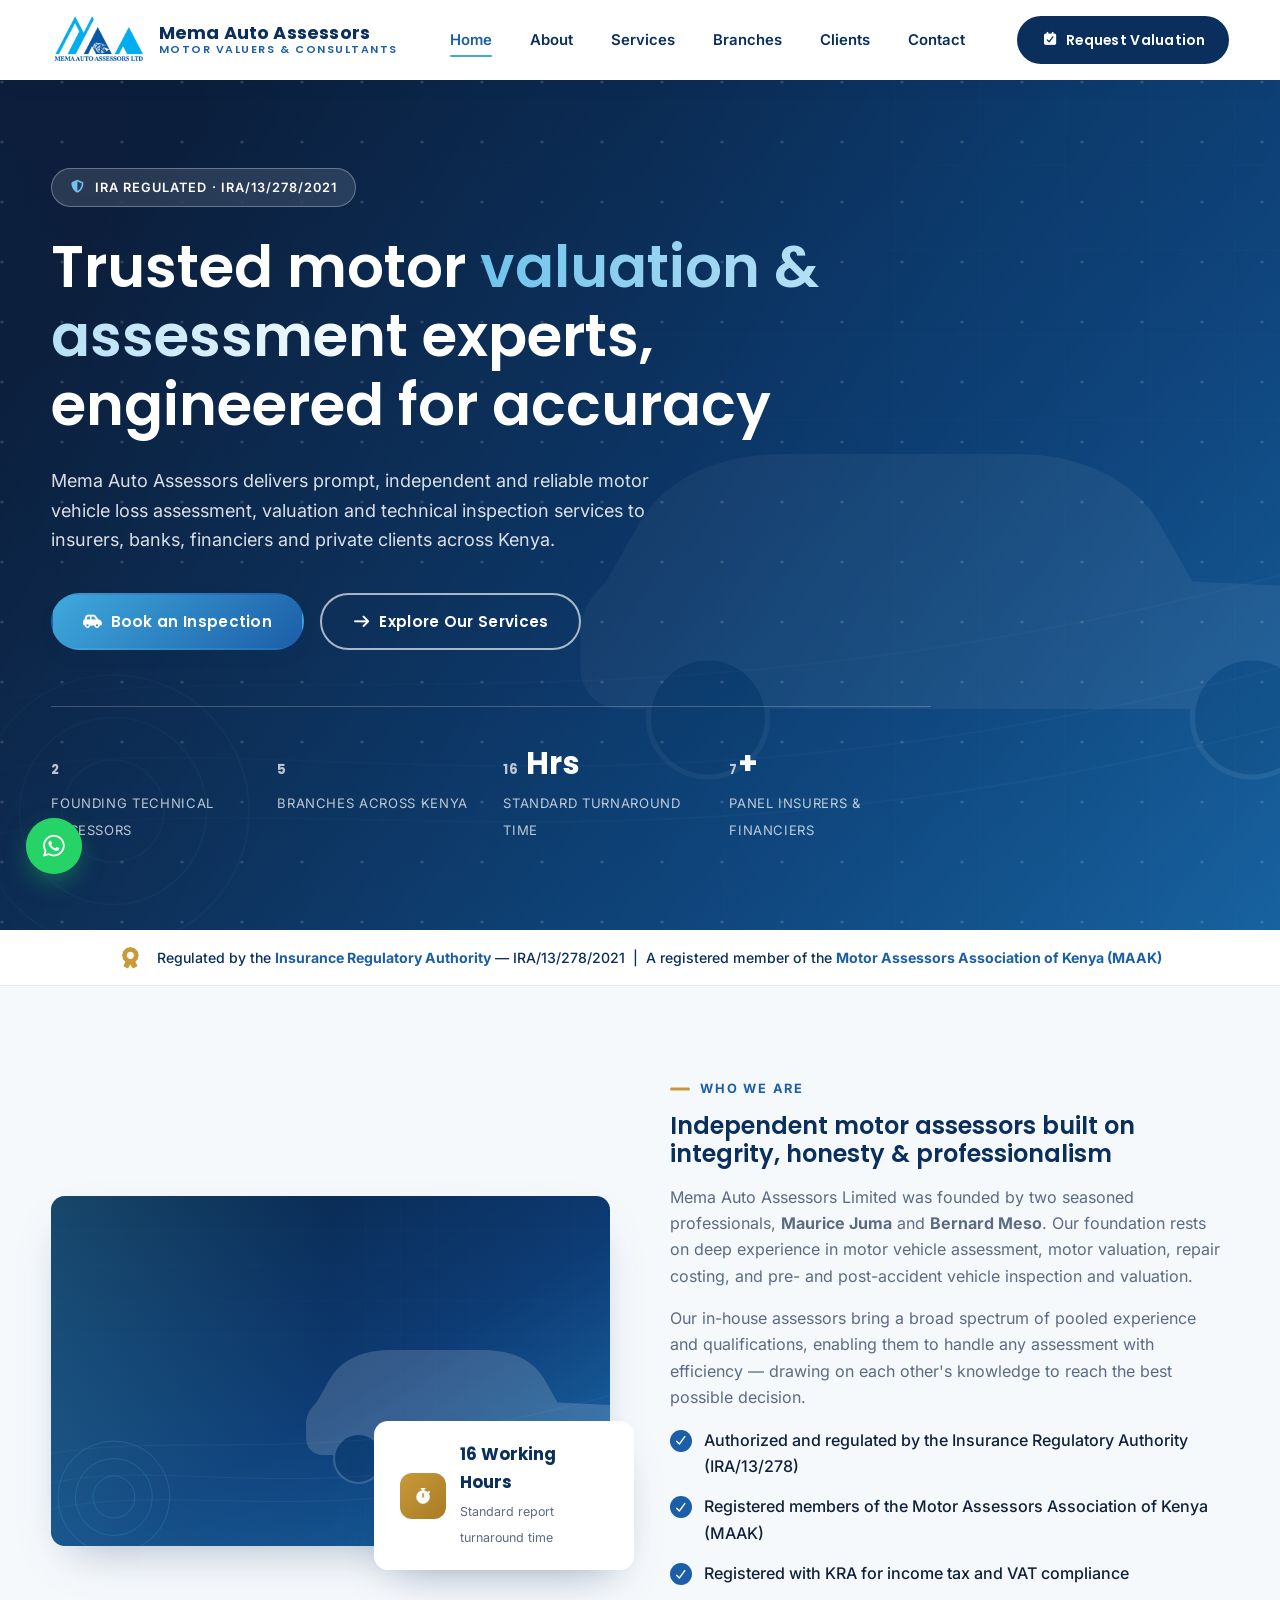
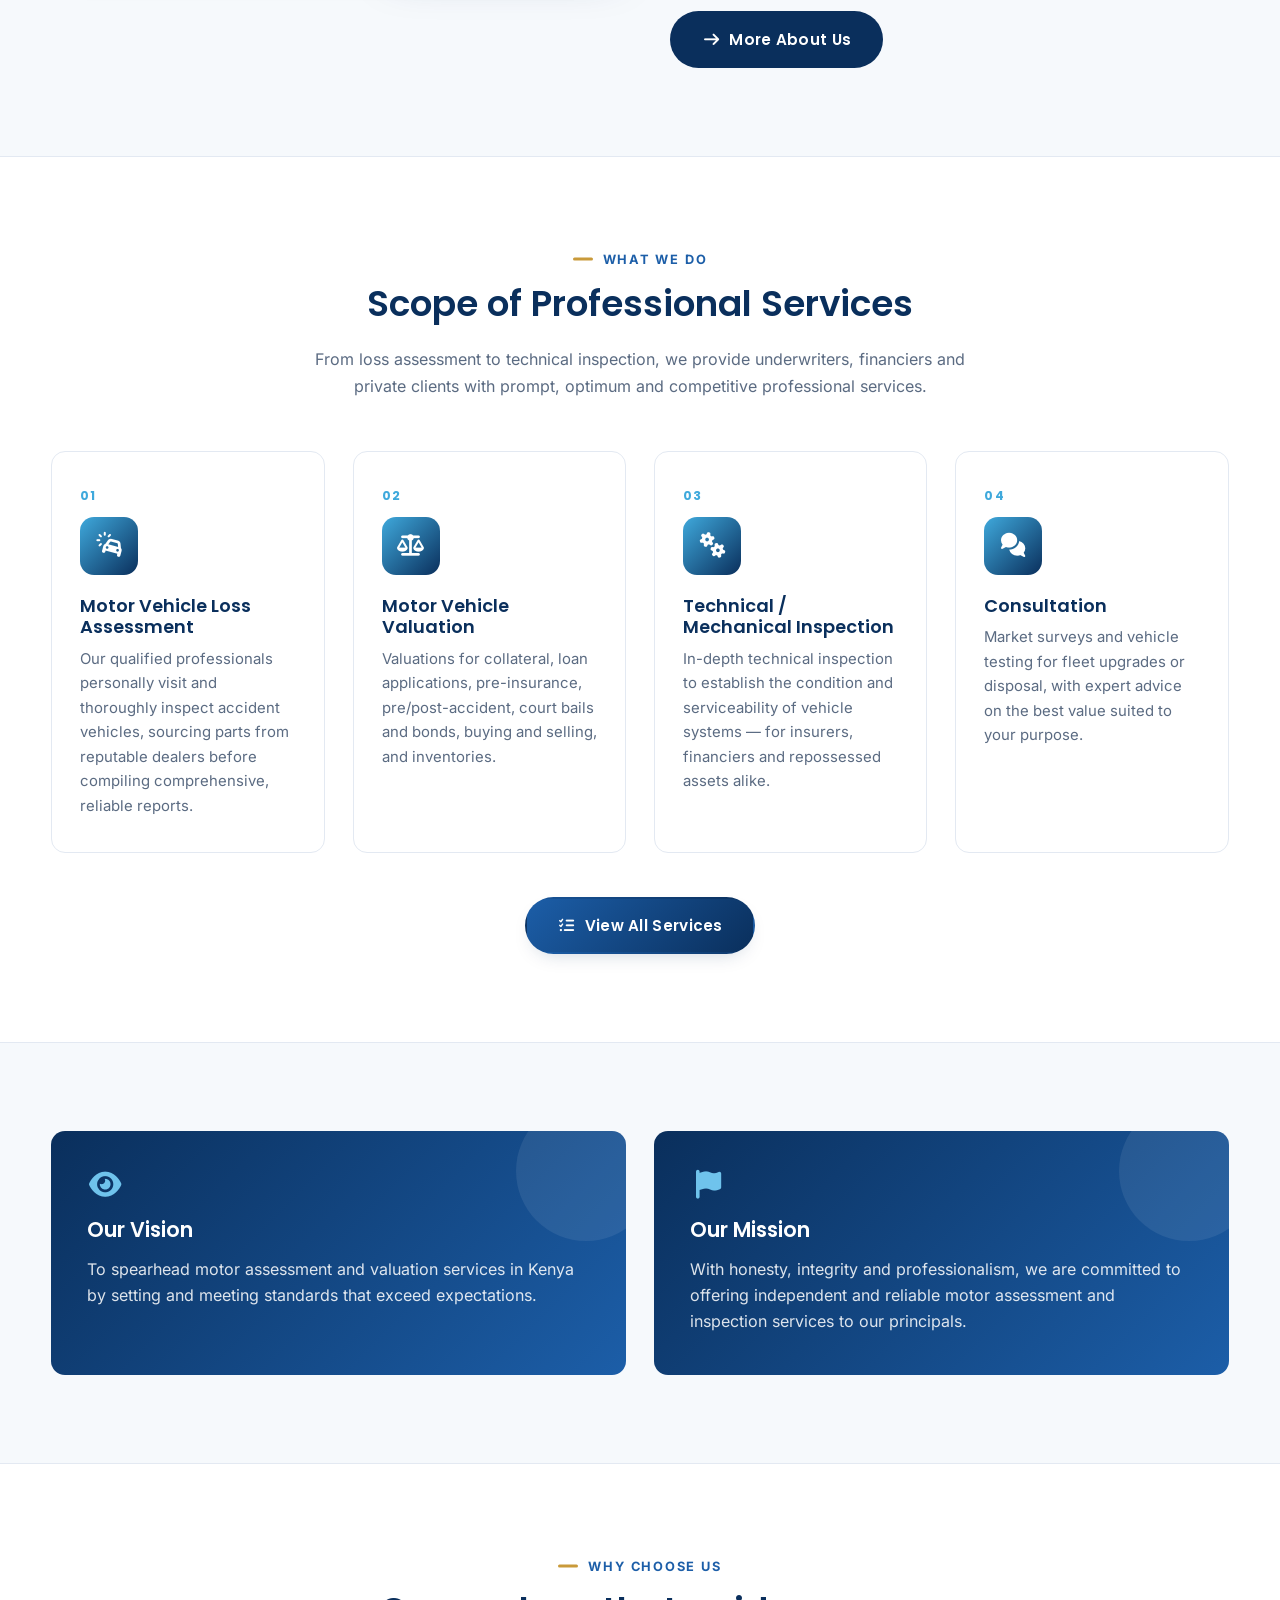
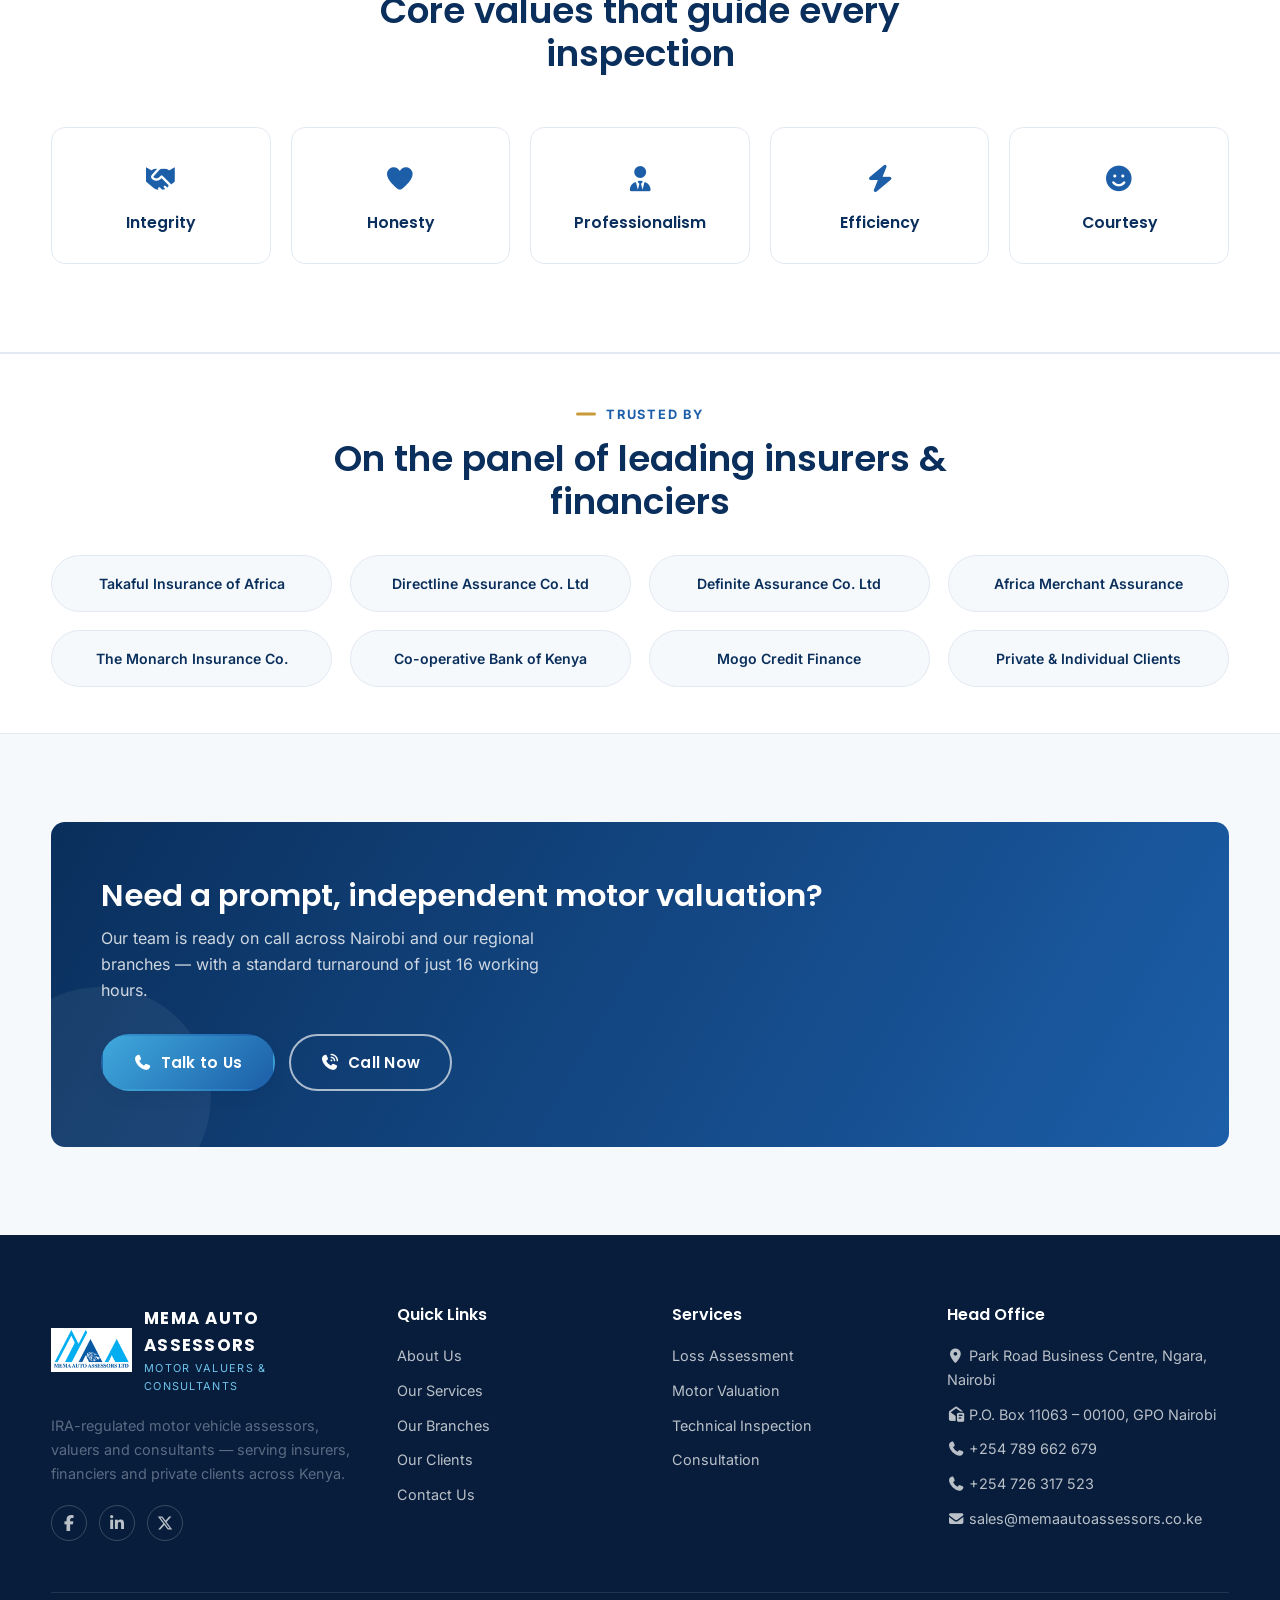
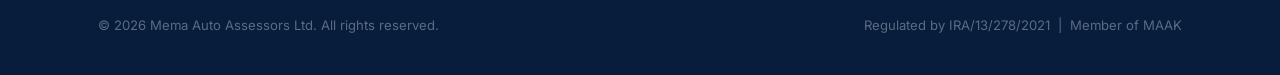
==== commit 1366af29: "refactor" ====
--- a/index.html
+++ b/index.html
@@ -11,22 +11,7 @@
 <link rel="stylesheet" href="css/style.css">
 </head>
 <body>
-
-<!-- Top bar -->
-<div class="topbar">
-  <div class="container">
-    <div class="topbar-links">
-      <a href="tel:+254789662679"><i class="fa-solid fa-phone"></i> +254 789 662 679</a>
-      <a href="mailto:sales@memaautoassessors.co.ke"><i class="fa-solid fa-envelope"></i> sales@memaautoassessors.co.ke</a>
-      <a href="branches.html"><i class="fa-solid fa-location-dot"></i> Nairobi · Embu · Nakuru · Kisumu · Mombasa</a>
-    </div>
-    <div class="topbar-social">
-      <a href="#" aria-label="Facebook"><i class="fa-brands fa-facebook-f"></i></a>
-      <a href="#" aria-label="LinkedIn"><i class="fa-brands fa-linkedin-in"></i></a>
-      <a href="#" aria-label="X"><i class="fa-brands fa-x-twitter"></i></a>
-    </div>
-  </div>
-</div>
+<div class="scroll-progress" id="scroll-progress"></div>
 
 <!-- Header -->
 <header class="site-header">
@@ -268,6 +253,10 @@
   </div>
 </footer>
 
+<a href="https://wa.me/254789662679?text=Hello%20Mema%20Auto%20Assessors%2C%20I%20would%20like%20to%20enquire%20about%20your%20services." class="whatsapp-fab" target="_blank" rel="noopener" aria-label="Chat with us on WhatsApp">
+  <i class="fa-brands fa-whatsapp"></i>
+  <span class="whatsapp-tooltip">Chat with us</span>
+</a>
 <button class="to-top" aria-label="Back to top"><i class="fa-solid fa-arrow-up"></i></button>
 <script src="js/script.js"></script>
 </body>
--- a/css/style.css
+++ b/css/style.css
@@ -83,33 +83,14 @@
 }
 .btn-navy:hover{ background: var(--blue); transform: translateY(-3px); }
 
-/* ---------- Top info bar ---------- */
-.topbar{
-  background: var(--navy);
-  color: rgba(255,255,255,.85);
-  font-size: .82rem;
-}
-.topbar .container{
-  display:flex;
-  justify-content:space-between;
-  align-items:center;
-  padding: 8px 0;
-  flex-wrap:wrap;
-  gap:8px;
-}
-.topbar-links{ display:flex; gap:22px; flex-wrap:wrap; }
-.topbar-links a{ display:flex; align-items:center; gap:7px; transition:.2s; }
-.topbar-links a:hover{ color: var(--sky); }
-.topbar-social{ display:flex; gap:14px; }
-.topbar-social a{
-  width:26px; height:26px;
-  border-radius:50%;
-  border:1px solid rgba(255,255,255,.3);
-  display:flex; align-items:center; justify-content:center;
-  font-size:.78rem;
-  transition:.2s;
-}
-.topbar-social a:hover{ background: var(--blue-light); border-color: var(--blue-light); }
+/* ---------- Scroll progress bar ---------- */
+.scroll-progress{
+  position:fixed; top:0; left:0;
+  height:3px; width:0%;
+  background: linear-gradient(90deg, var(--blue-light), var(--gold));
+  z-index: 700;
+  transition: width .1s linear;
+}
 
 /* ---------- Header / Nav ---------- */
 header.site-header{
@@ -152,6 +133,7 @@
   gap: 6px;
 }
 nav.main-nav a{
+  position:relative;
   display:block;
   padding: 10px 16px;
   font-weight:600;
@@ -160,10 +142,24 @@
   border-radius: 100px;
   transition: all .2s ease;
 }
+nav.main-nav a::after{
+  content:"";
+  position:absolute;
+  left:16px; right:16px; bottom:5px;
+  height:2px;
+  border-radius:2px;
+  background: var(--blue-light);
+  transform: scaleX(0);
+  transform-origin: left;
+  transition: transform .28s ease;
+}
 nav.main-nav a:hover,
 nav.main-nav a.active{
-  background: var(--bg);
   color: var(--blue);
+}
+nav.main-nav a:hover::after,
+nav.main-nav a.active::after{
+  transform: scaleX(1);
 }
 .nav-cta{ display:flex; align-items:center; gap:14px; }
 .nav-cta .btn{ padding: 11px 22px; font-size:.87rem; }
@@ -203,6 +199,28 @@
   pointer-events:none;
 }
 .hero .container{ position:relative; z-index:2; }
+
+/* Staggered entrance animation for hero content */
+@keyframes heroRise{
+  from{ opacity:0; transform: translateY(22px); }
+  to{ opacity:1; transform: none; }
+}
+.hero .eyebrow,
+.hero h1,
+.hero p.lead,
+.hero .hero-actions,
+.hero .hero-stats{
+  animation: heroRise .8s cubic-bezier(.2,.7,.2,1) both;
+}
+.hero .eyebrow{ animation-delay: .05s; }
+.hero h1{ animation-delay: .16s; }
+.hero p.lead{ animation-delay: .28s; }
+.hero .hero-actions{ animation-delay: .4s; }
+.hero .hero-stats{ animation-delay: .52s; }
+@media (prefers-reduced-motion: reduce){
+  .hero .eyebrow, .hero h1, .hero p.lead, .hero .hero-actions, .hero .hero-stats{ animation:none; }
+}
+
 .eyebrow{
   display:inline-flex;
   align-items:center;
@@ -706,6 +724,70 @@
 }
 .to-top.show{ opacity:1; visibility:visible; transform:none; }
 .to-top:hover{ background: var(--navy); }
+
+/* ---------- WhatsApp floating button ---------- */
+.whatsapp-fab{
+  position:fixed; left:26px; bottom:26px;
+  width:56px; height:56px; border-radius:50%;
+  background: #25D366;
+  color:#ffffff;
+  display:flex; align-items:center; justify-content:center;
+  font-size:1.55rem;
+  box-shadow: 0 10px 28px -8px rgba(37,211,102,.6);
+  z-index: 400;
+  text-decoration:none;
+  transition: transform .25s ease, box-shadow .25s ease;
+}
+.whatsapp-fab:hover{
+  transform: translateY(-4px) scale(1.05);
+  box-shadow: 0 16px 34px -8px rgba(37,211,102,.7);
+}
+.whatsapp-fab::before{
+  content:"";
+  position:absolute; inset:0;
+  border-radius:50%;
+  background: #25D366;
+  opacity:.55;
+  animation: waPulse 2.4s ease-out infinite;
+  z-index:-1;
+}
+@keyframes waPulse{
+  0%{ transform: scale(1); opacity:.55; }
+  100%{ transform: scale(1.85); opacity:0; }
+}
+.whatsapp-tooltip{
+  position:absolute;
+  right: 68px;
+  top: 50%;
+  transform: translateY(-50%) translateX(6px);
+  background: var(--navy);
+  color:#fff;
+  font-family: var(--ff-head);
+  font-size:.8rem;
+  font-weight:600;
+  padding: 8px 14px;
+  border-radius: 8px;
+  white-space:nowrap;
+  opacity:0; visibility:hidden;
+  transition: all .2s ease;
+  pointer-events:none;
+}
+.whatsapp-tooltip::after{
+  content:"";
+  position:absolute; left:100%; top:50%; transform:translateY(-50%);
+  border:6px solid transparent; border-left-color: var(--navy);
+}
+.whatsapp-fab:hover .whatsapp-tooltip{
+  opacity:1; visibility:visible; transform: translateY(-50%) translateX(0);
+}
+@media (prefers-reduced-motion: reduce){
+  .whatsapp-fab::before{ animation:none; }
+}
+@media (max-width: 760px){
+  .whatsapp-fab{ width:50px; height:50px; font-size:1.4rem; left:18px; bottom:18px; }
+  .to-top{ right:18px; bottom:18px; }
+  .whatsapp-tooltip{ display:none; }
+}
 
 /* ---------- Reveal animation ----------
    Content stays fully visible by default (opacity:1) so nothing depends on
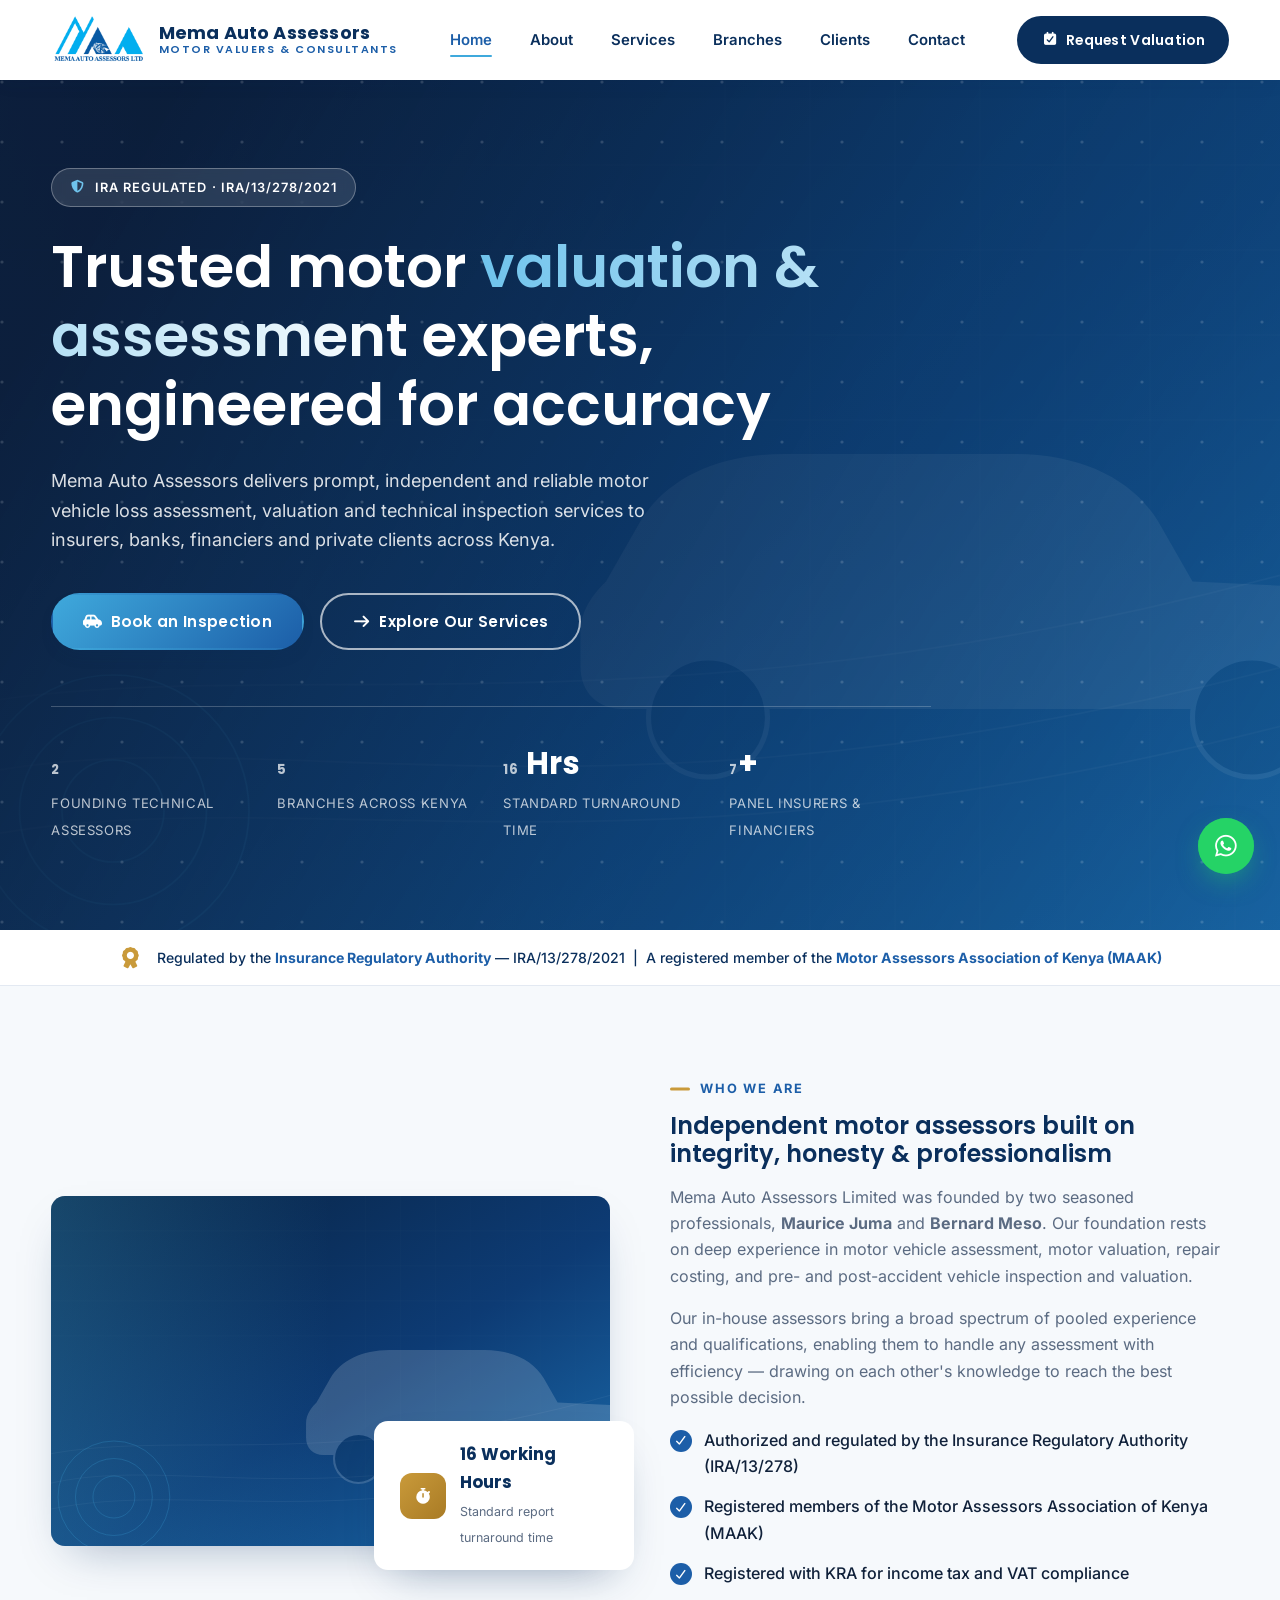
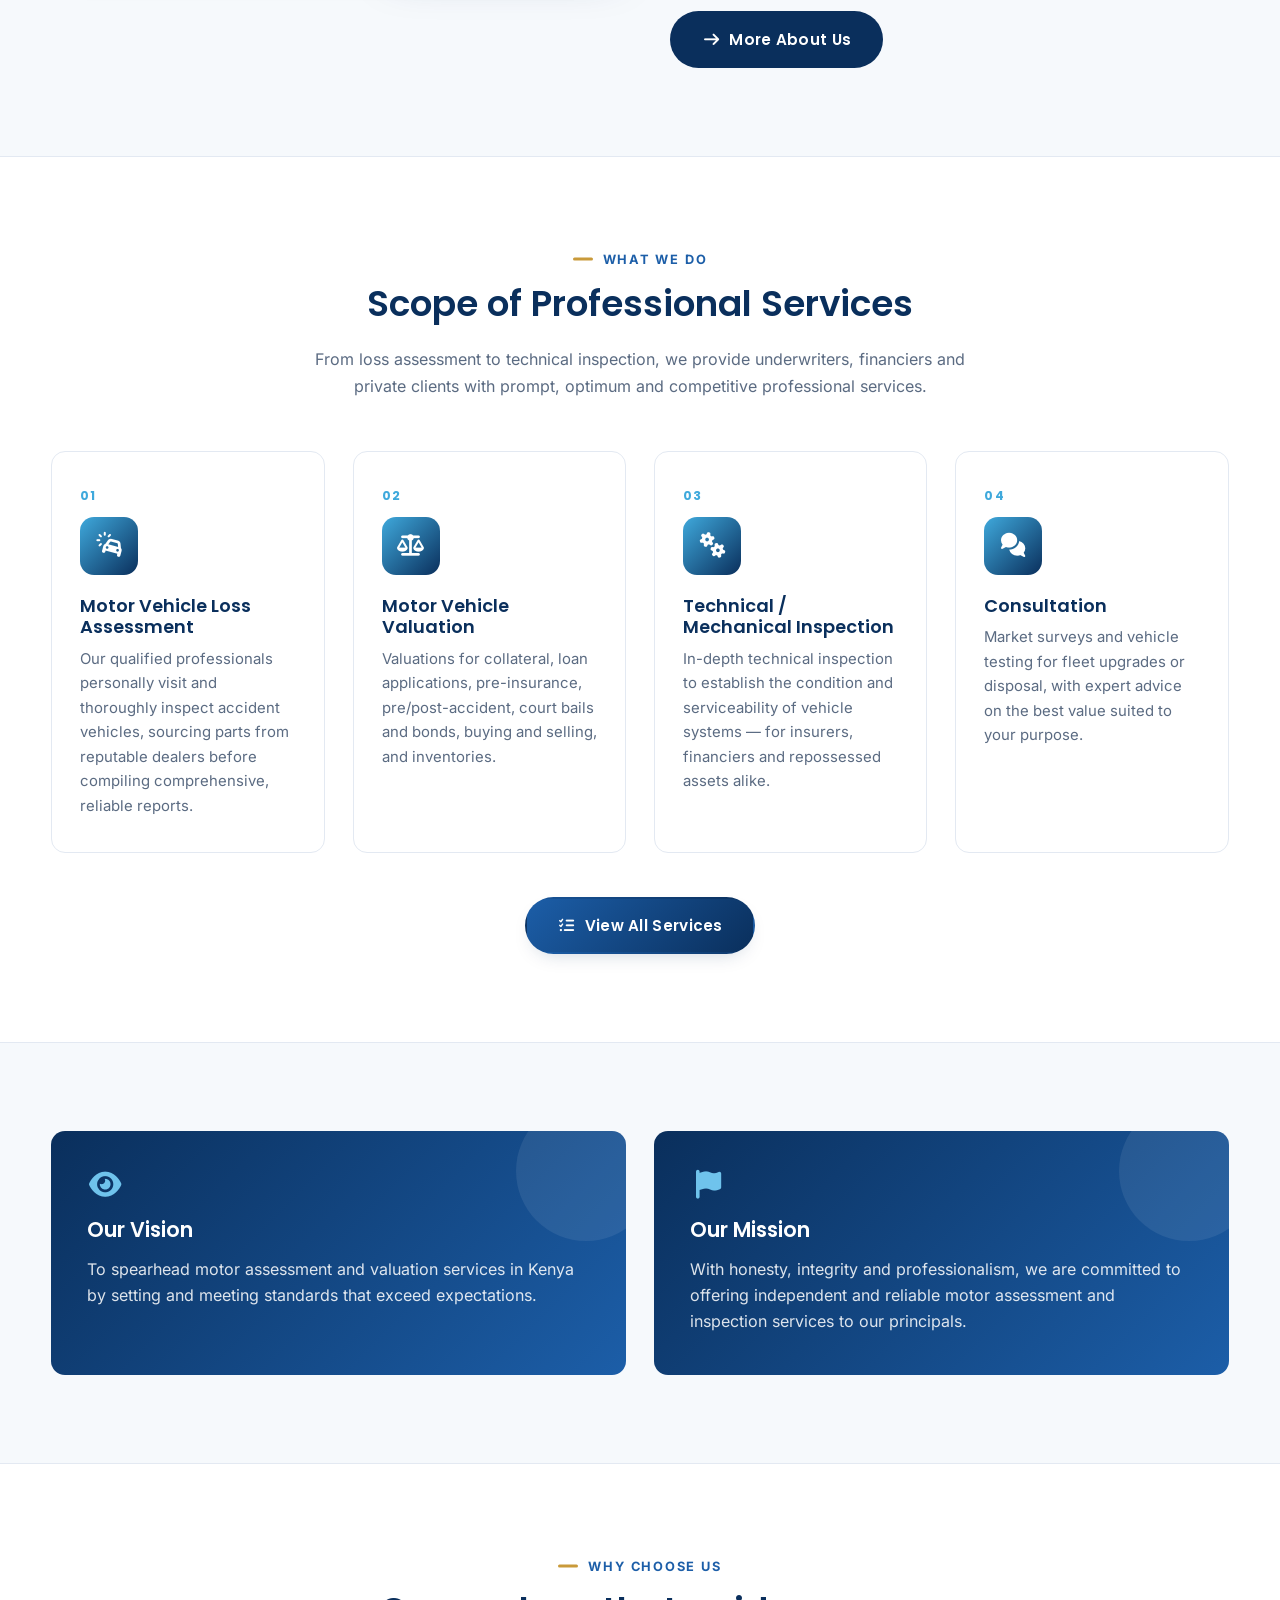
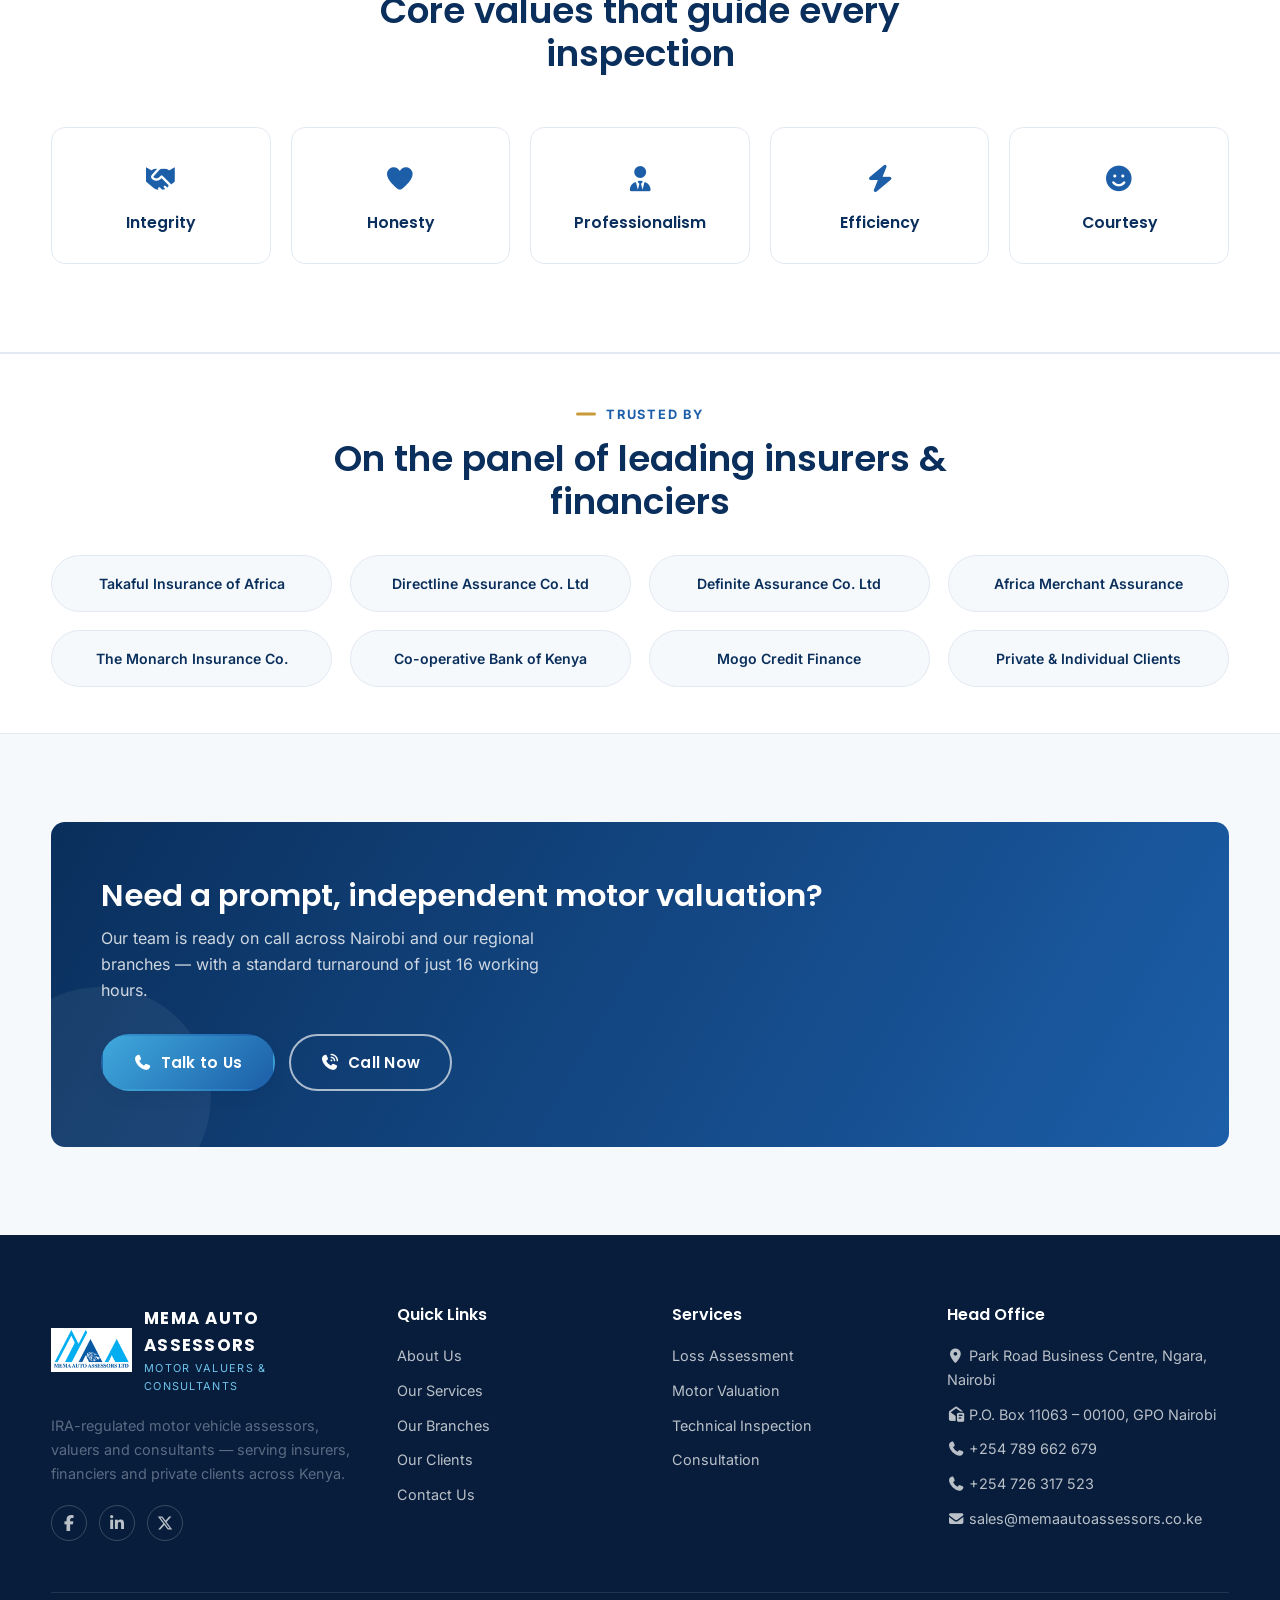
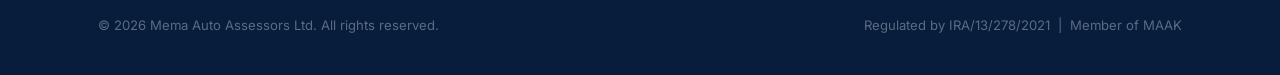
==== commit a23b4a52: "refactor" ====
--- a/index.html
+++ b/index.html
@@ -257,7 +257,6 @@
   <i class="fa-brands fa-whatsapp"></i>
   <span class="whatsapp-tooltip">Chat with us</span>
 </a>
-<button class="to-top" aria-label="Back to top"><i class="fa-solid fa-arrow-up"></i></button>
 <script src="js/script.js"></script>
 </body>
 </html>
--- a/css/style.css
+++ b/css/style.css
@@ -711,23 +711,9 @@
 .ira-strip p{ margin:0; font-size:.88rem; color: var(--navy); font-weight:500; }
 .ira-strip strong{ color: var(--blue); }
 
-/* ---------- Back to top ---------- */
-.to-top{
-  position:fixed; right:26px; bottom:26px;
-  width:48px;height:48px;border-radius:50%;
-  background: var(--blue);
-  color:var(--white);
-  display:flex;align-items:center;justify-content:center;
-  box-shadow: var(--shadow-sm);
-  opacity:0; visibility:hidden; transform: translateY(10px);
-  transition:.3s; z-index:400; cursor:pointer; border:none;
-}
-.to-top.show{ opacity:1; visibility:visible; transform:none; }
-.to-top:hover{ background: var(--navy); }
-
 /* ---------- WhatsApp floating button ---------- */
 .whatsapp-fab{
-  position:fixed; left:26px; bottom:26px;
+  position:fixed; right:26px; bottom:26px;
   width:56px; height:56px; border-radius:50%;
   background: #25D366;
   color:#ffffff;
@@ -784,8 +770,7 @@
   .whatsapp-fab::before{ animation:none; }
 }
 @media (max-width: 760px){
-  .whatsapp-fab{ width:50px; height:50px; font-size:1.4rem; left:18px; bottom:18px; }
-  .to-top{ right:18px; bottom:18px; }
+  .whatsapp-fab{ width:50px; height:50px; font-size:1.4rem; right:18px; bottom:18px; }
   .whatsapp-tooltip{ display:none; }
 }
 
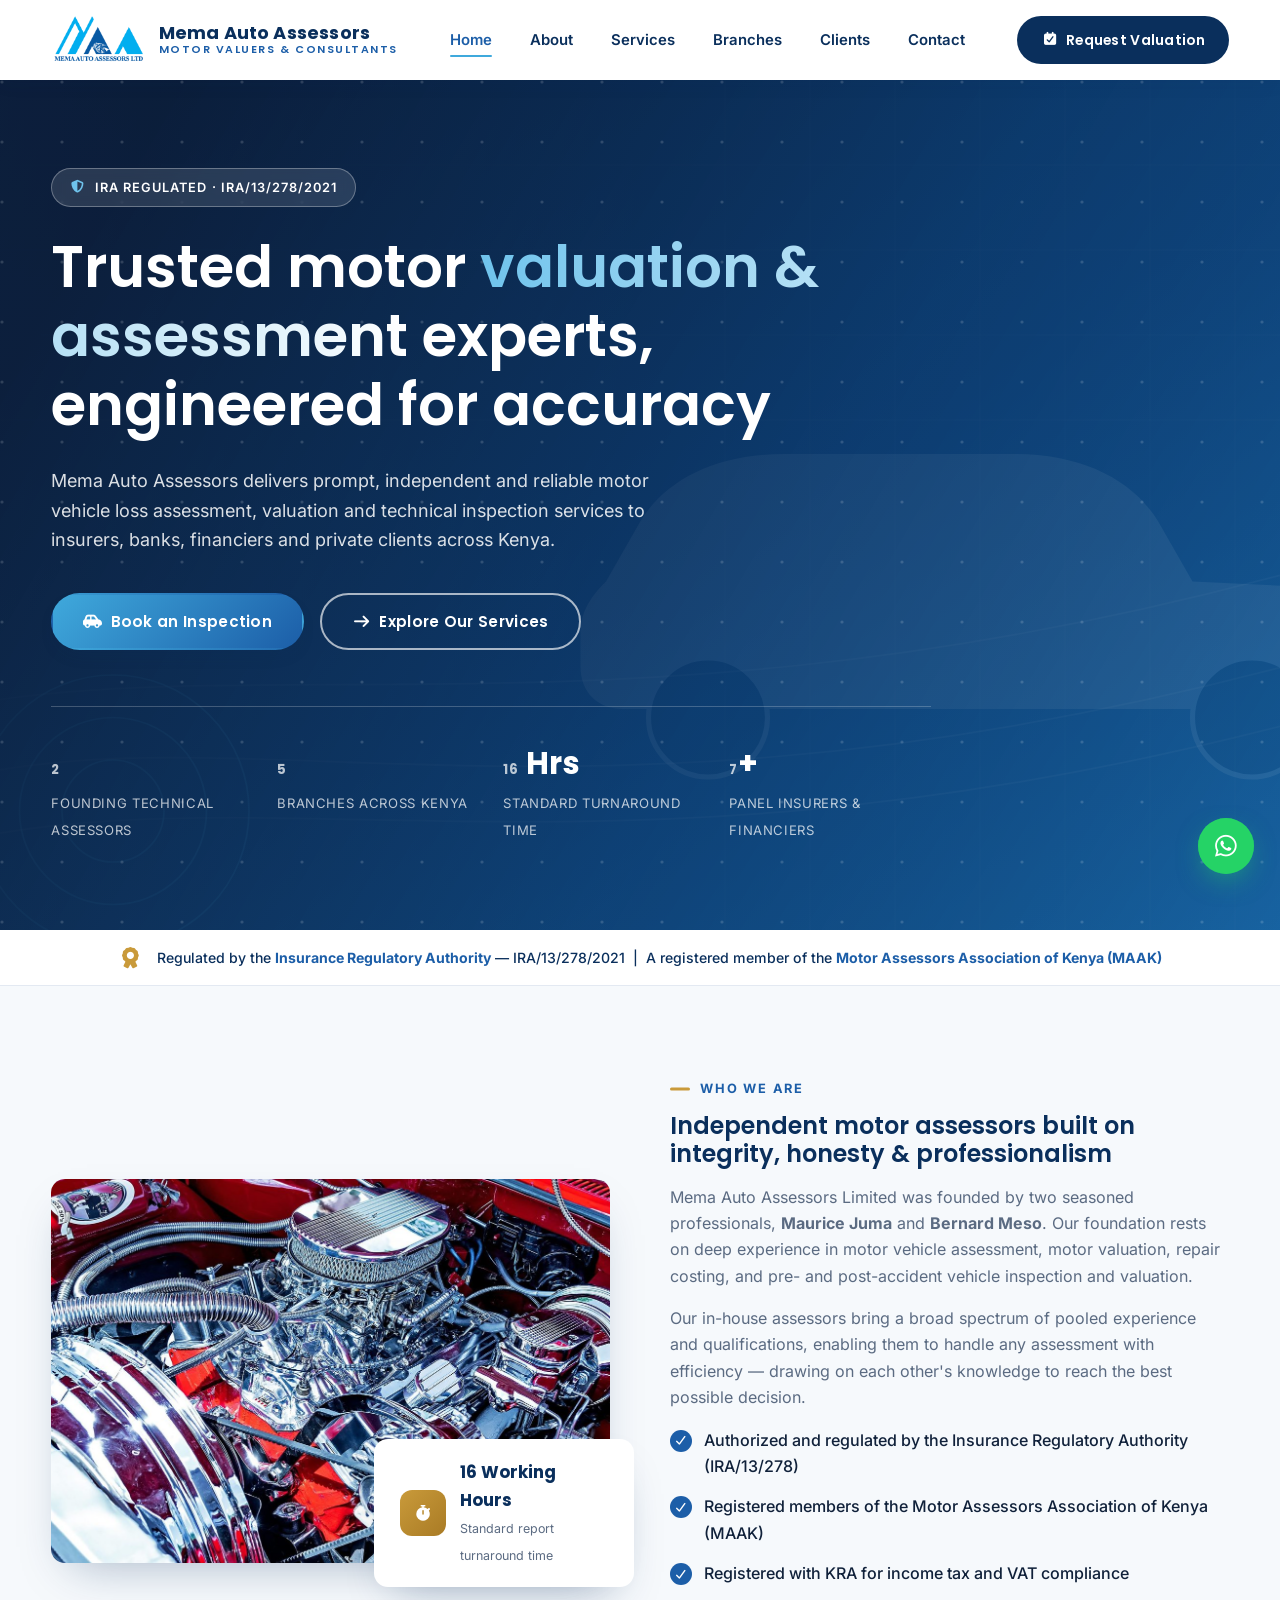
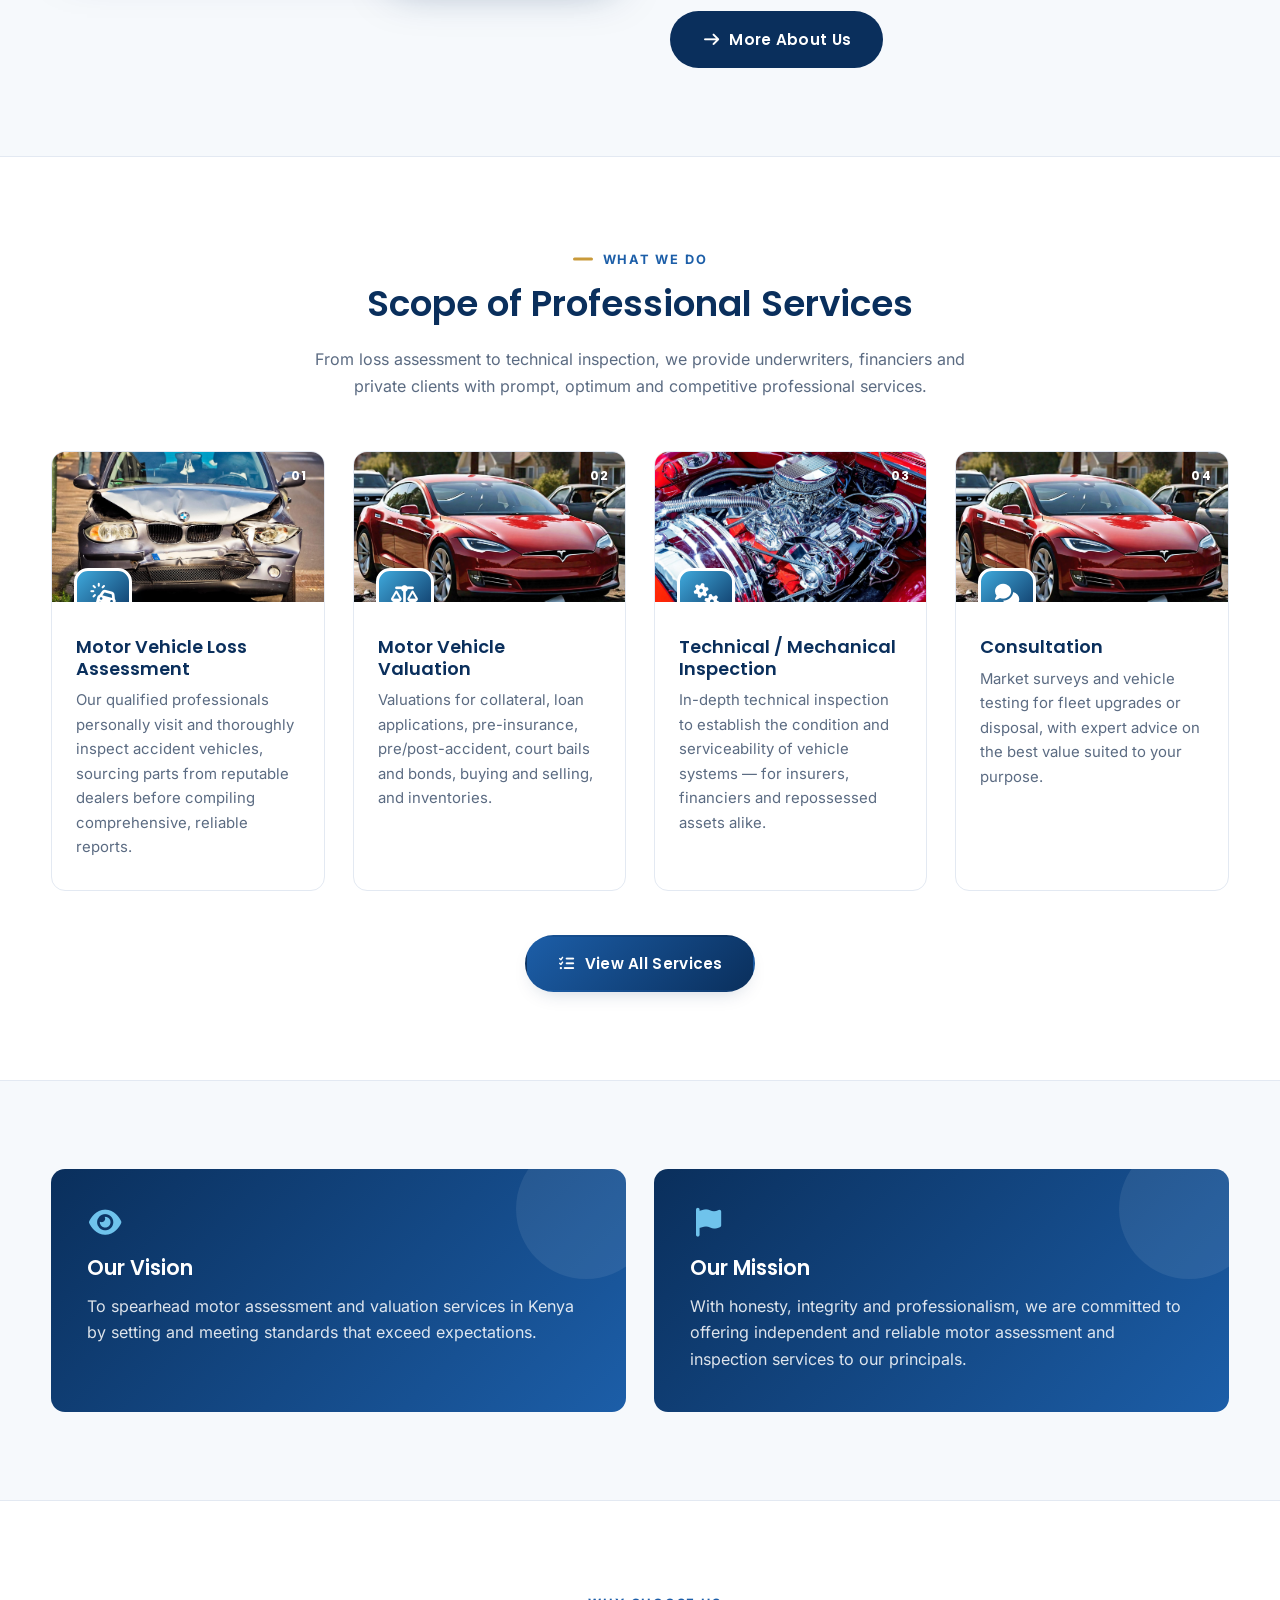
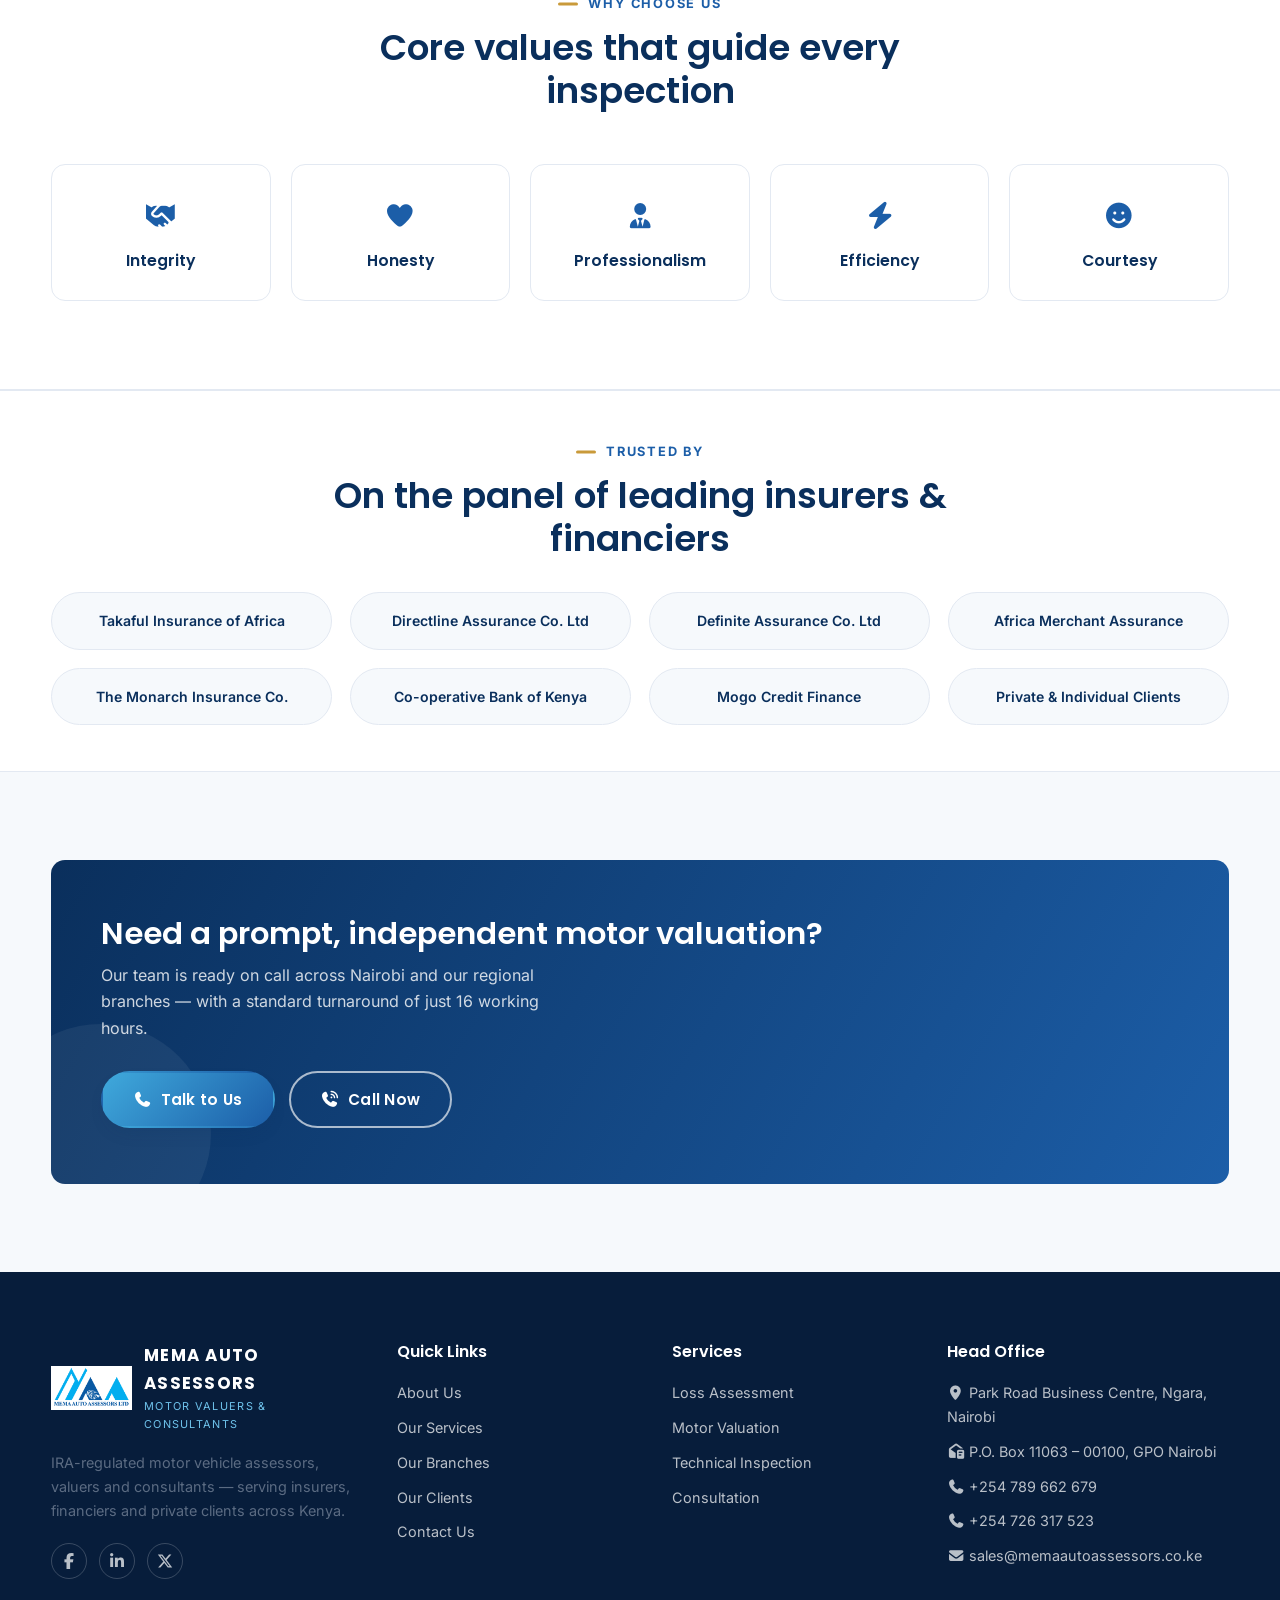
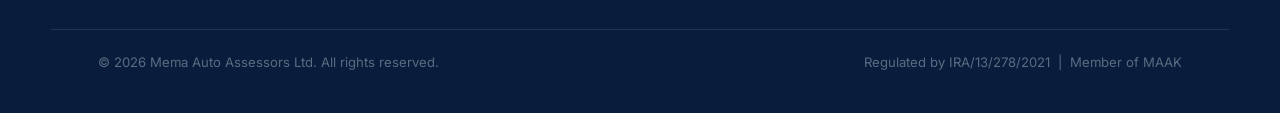
==== commit 4b334a5f: "refactor" ====
--- a/index.html
+++ b/index.html
@@ -68,7 +68,7 @@
 <section>
   <div class="container split">
     <div class="split-media reveal">
-      <img class="rounded" src="images/hero-bg.svg" alt="Mema Auto Assessors - vehicle assessment illustration">
+      <img class="rounded" src="images/gallery/technical-inspection-engine.jpg" alt="Close-up of a vehicle engine bay during technical inspection by Mema Auto Assessors">
       <div class="badge-float">
         <div class="icon"><i class="fa-solid fa-stopwatch"></i></div>
         <div><b>16 Working Hours</b><span>Standard report turnaround time</span></div>
@@ -98,29 +98,49 @@
       <p>From loss assessment to technical inspection, we provide underwriters, financiers and private clients with prompt, optimum and competitive professional services.</p>
     </div>
     <div class="grid grid-4">
-      <div class="card reveal">
-        <span class="num">01</span>
-        <div class="icon"><i class="fa-solid fa-car-burst"></i></div>
-        <h3>Motor Vehicle Loss Assessment</h3>
-        <p>Our qualified professionals personally visit and thoroughly inspect accident vehicles, sourcing parts from reputable dealers before compiling comprehensive, reliable reports.</p>
-      </div>
-      <div class="card reveal">
-        <span class="num">02</span>
-        <div class="icon"><i class="fa-solid fa-scale-balanced"></i></div>
-        <h3>Motor Vehicle Valuation</h3>
-        <p>Valuations for collateral, loan applications, pre-insurance, pre/post-accident, court bails and bonds, buying and selling, and inventories.</p>
-      </div>
-      <div class="card reveal">
-        <span class="num">03</span>
-        <div class="icon"><i class="fa-solid fa-gears"></i></div>
-        <h3>Technical / Mechanical Inspection</h3>
-        <p>In-depth technical inspection to establish the condition and serviceability of vehicle systems — for insurers, financiers and repossessed assets alike.</p>
-      </div>
-      <div class="card reveal">
-        <span class="num">04</span>
-        <div class="icon"><i class="fa-solid fa-comments"></i></div>
-        <h3>Consultation</h3>
-        <p>Market surveys and vehicle testing for fleet upgrades or disposal, with expert advice on the best value suited to your purpose.</p>
+      <div class="card card-photo reveal">
+        <div class="card-media">
+          <span class="num">01</span>
+          <img src="images/gallery/loss-assessment-bmw.jpg" alt="Accident-damaged vehicle inspected for loss assessment">
+          <div class="icon"><i class="fa-solid fa-car-burst"></i></div>
+        </div>
+        <div class="card-body">
+          <h3>Motor Vehicle Loss Assessment</h3>
+          <p>Our qualified professionals personally visit and thoroughly inspect accident vehicles, sourcing parts from reputable dealers before compiling comprehensive, reliable reports.</p>
+        </div>
+      </div>
+      <div class="card card-photo reveal">
+        <div class="card-media">
+          <span class="num">02</span>
+          <img src="images/gallery/valuation-tesla.jpg" alt="High-value vehicle undergoing market valuation">
+          <div class="icon"><i class="fa-solid fa-scale-balanced"></i></div>
+        </div>
+        <div class="card-body">
+          <h3>Motor Vehicle Valuation</h3>
+          <p>Valuations for collateral, loan applications, pre-insurance, pre/post-accident, court bails and bonds, buying and selling, and inventories.</p>
+        </div>
+      </div>
+      <div class="card card-photo reveal">
+        <div class="card-media">
+          <span class="num">03</span>
+          <img src="images/gallery/technical-inspection-engine.jpg" alt="Vehicle engine bay under technical and mechanical inspection">
+          <div class="icon"><i class="fa-solid fa-gears"></i></div>
+        </div>
+        <div class="card-body">
+          <h3>Technical / Mechanical Inspection</h3>
+          <p>In-depth technical inspection to establish the condition and serviceability of vehicle systems — for insurers, financiers and repossessed assets alike.</p>
+        </div>
+      </div>
+      <div class="card card-photo reveal">
+        <div class="card-media">
+          <span class="num">04</span>
+          <img src="images/gallery/valuation-tesla.jpg" alt="Vehicle fleet being surveyed for consultation and advisory services">
+          <div class="icon"><i class="fa-solid fa-comments"></i></div>
+        </div>
+        <div class="card-body">
+          <h3>Consultation</h3>
+          <p>Market surveys and vehicle testing for fleet upgrades or disposal, with expert advice on the best value suited to your purpose.</p>
+        </div>
       </div>
     </div>
     <div style="text-align:center; margin-top:44px;">
--- a/css/style.css
+++ b/css/style.css
@@ -351,22 +351,60 @@
   display:block;
 }
 
+/* Card variant with a photo header (services with real photography) */
+.card.card-photo{ padding:0; overflow:hidden; }
+.card.card-photo .card-media{
+  position:relative;
+  height:150px;
+  overflow:hidden;
+}
+.card.card-photo .card-media img{
+  width:100%; height:100%;
+  object-fit:cover;
+  transition: transform .5s ease;
+}
+.card.card-photo:hover .card-media img{ transform: scale(1.1); }
+.card.card-photo .card-media .icon{
+  position:absolute;
+  left:22px; bottom:-24px;
+  margin:0;
+  box-shadow: 0 10px 20px -6px rgba(10,47,92,.45);
+  border: 3px solid var(--white);
+}
+.card.card-photo .card-body{
+  padding: 34px 24px 30px;
+}
+.card.card-photo .num{ position:absolute; top:14px; right:16px; color:#fff; text-shadow: 0 1px 4px rgba(0,0,0,.5); z-index:2; }
+
 .service-detail{
   display:grid;
-  grid-template-columns: 64px 1fr;
+  grid-template-columns: 96px 1fr;
   gap: 22px;
   padding: 30px 0;
   border-bottom: 1px solid var(--border);
 }
 .service-detail:last-child{ border-bottom:none; }
 .service-detail .icon{
-  width:64px;height:64px;border-radius:16px;
+  width:96px;height:96px;border-radius:16px;
   background: var(--bg);
   border: 1px solid var(--border);
   color: var(--blue);
   display:flex;align-items:center;justify-content:center;
-  font-size:1.5rem;
-}
+  font-size:1.6rem;
+}
+.service-detail .service-thumb{
+  width:96px; height:96px;
+  border-radius:16px;
+  overflow:hidden;
+  box-shadow: var(--shadow-sm);
+  flex-shrink:0;
+}
+.service-detail .service-thumb img{
+  width:100%; height:100%;
+  object-fit:cover;
+  transition: transform .5s ease;
+}
+.service-detail:hover .service-thumb img{ transform: scale(1.1); }
 .service-detail h3{
   display:flex; align-items:center; gap:12px;
   font-size:1.24rem;
@@ -394,6 +432,9 @@
 .split img.rounded{
   border-radius: var(--radius);
   box-shadow: var(--shadow);
+  width:100%;
+  aspect-ratio: 16 / 11;
+  object-fit: cover;
 }
 .split-media{ position:relative; }
 .badge-float{
@@ -540,6 +581,54 @@
   letter-spacing:.08em; text-transform:uppercase;
   background: rgba(201,154,58,.15); color:var(--gold);
   padding:4px 10px; border-radius:100px; margin-bottom:10px;
+}
+
+/* ---------- Photo gallery ---------- */
+.gallery-grid{
+  display:grid;
+  grid-template-columns: repeat(3, 1fr);
+  gap: 26px;
+}
+.gallery-item{
+  position:relative;
+  border-radius: var(--radius);
+  overflow:hidden;
+  aspect-ratio: 4 / 3;
+  box-shadow: var(--shadow-sm);
+  isolation:isolate;
+}
+.gallery-item img{
+  width:100%; height:100%;
+  object-fit:cover;
+  transform: scale(1.02);
+  transition: transform .6s cubic-bezier(.2,.7,.2,1);
+}
+.gallery-item:hover img{ transform: scale(1.12); }
+.gallery-item::after{
+  content:"";
+  position:absolute; inset:0;
+  background: linear-gradient(0deg, rgba(8,25,50,.88) 0%, rgba(8,25,50,.15) 55%, rgba(8,25,50,0) 100%);
+  transition: opacity .35s ease;
+}
+.gallery-caption{
+  position:absolute; left:0; right:0; bottom:0;
+  padding: 22px;
+  z-index:2;
+  color:#fff;
+}
+.gallery-caption .tag{
+  display:inline-block;
+  font-size:.68rem; font-weight:700; letter-spacing:.08em; text-transform:uppercase;
+  background: rgba(255,255,255,.14);
+  border:1px solid rgba(255,255,255,.35);
+  padding:4px 11px; border-radius:100px;
+  margin-bottom:9px; backdrop-filter: blur(4px);
+}
+.gallery-caption h3{
+  color:#fff; font-size:1.08rem; margin:0;
+}
+@media (max-width: 760px){
+  .gallery-grid{ grid-template-columns: 1fr; }
 }
 
 /* ---------- Clients ---------- */
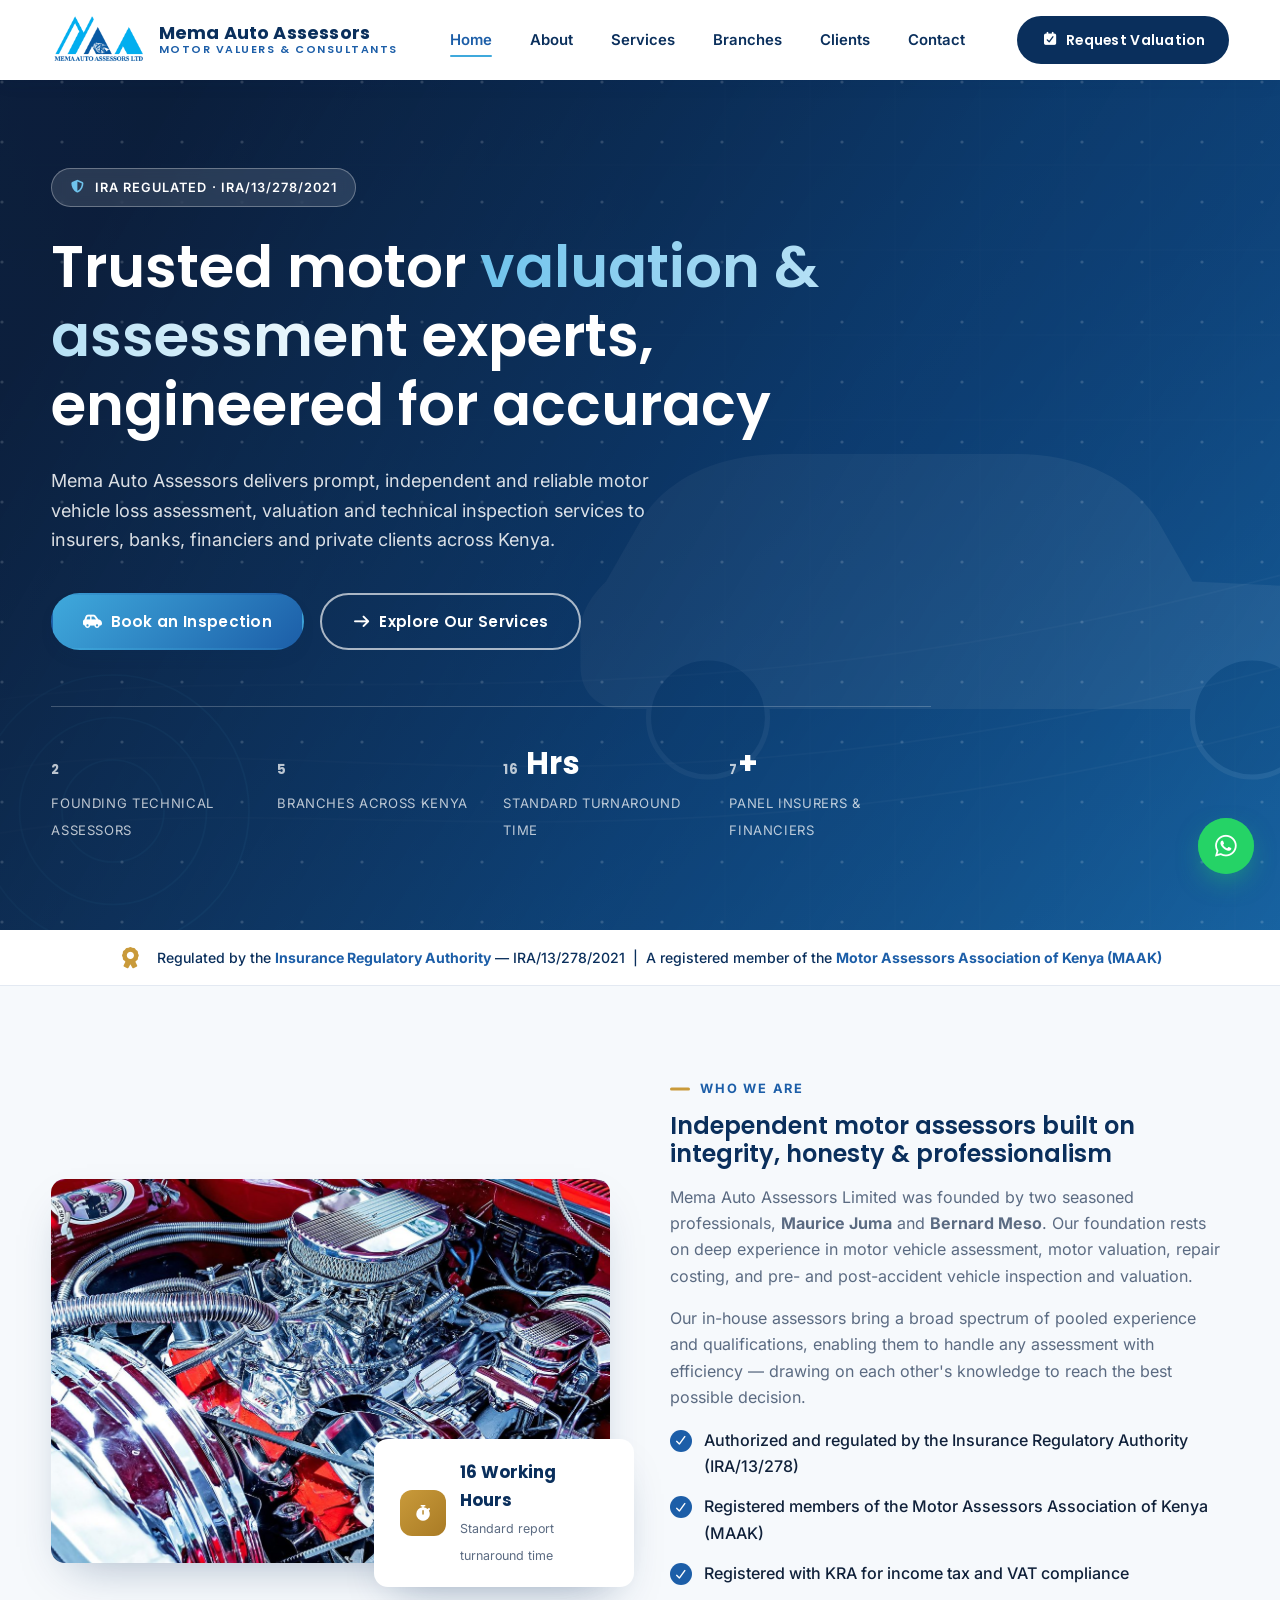
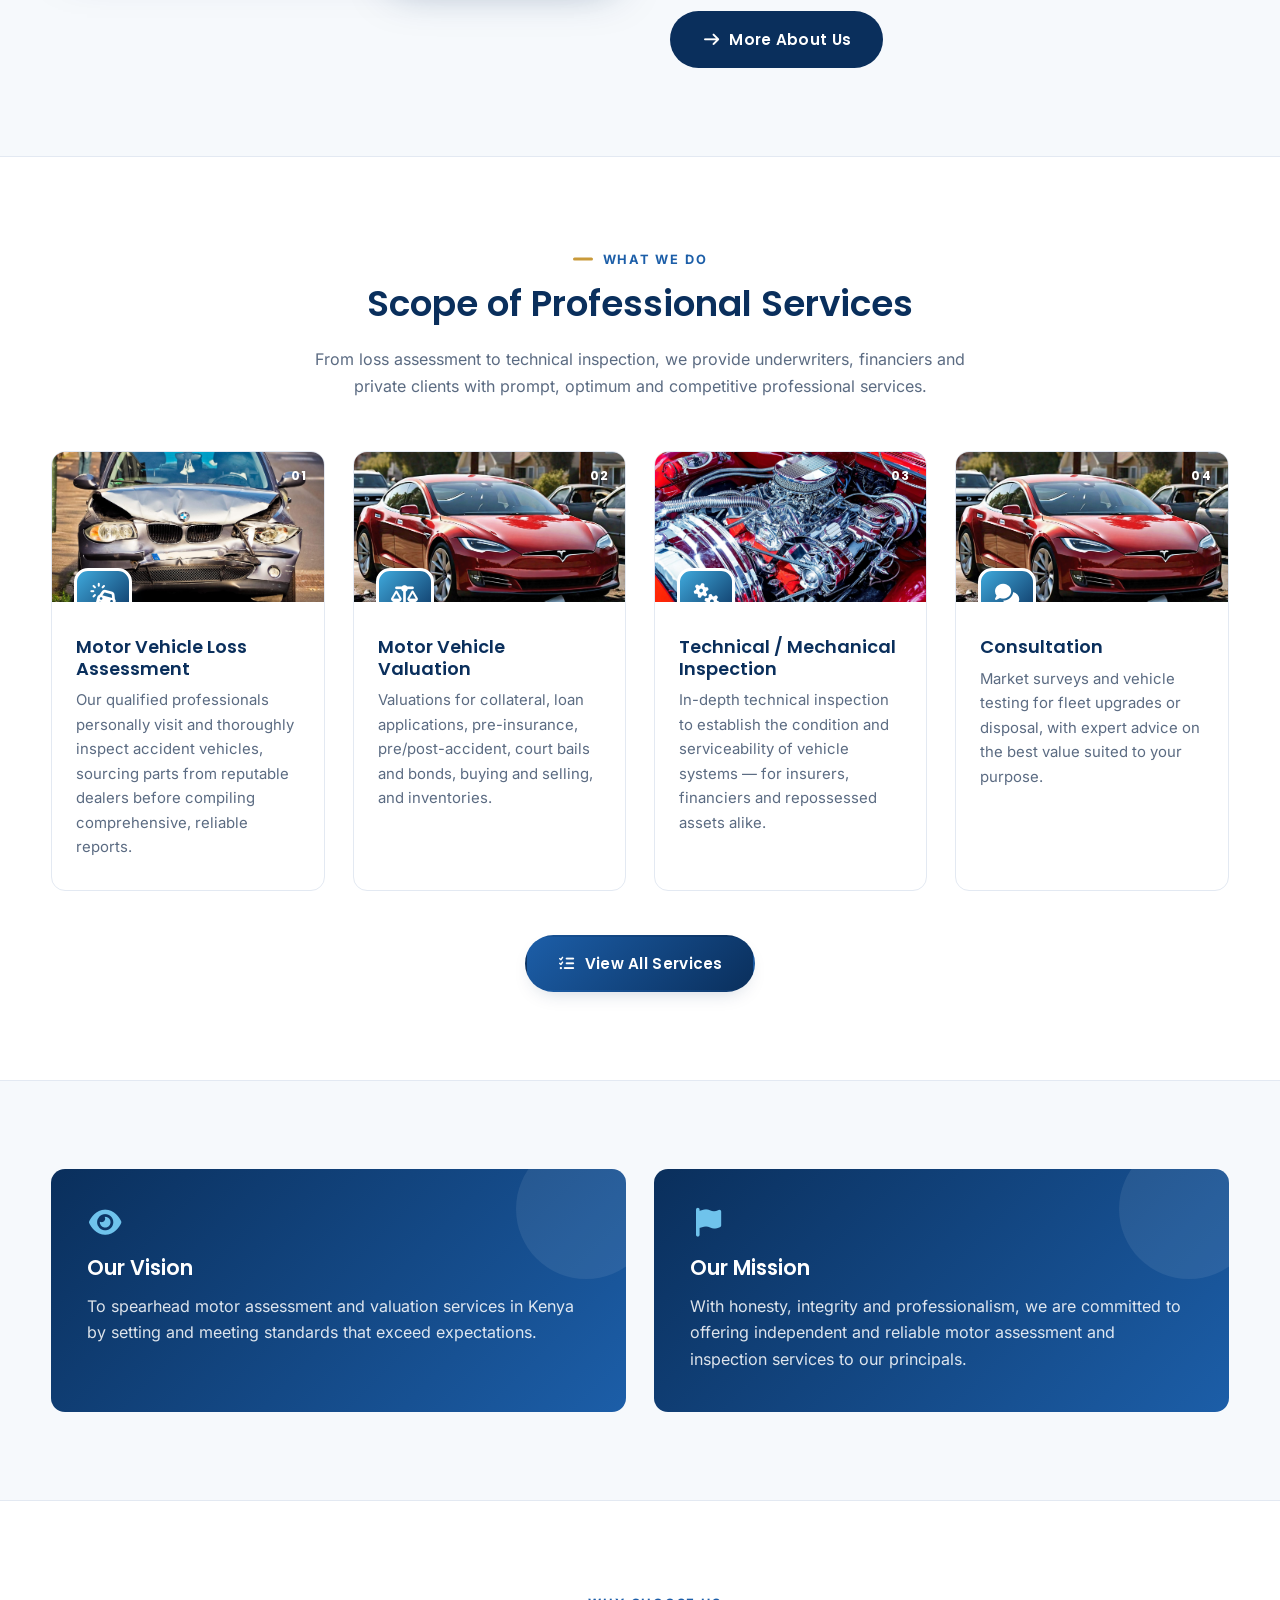
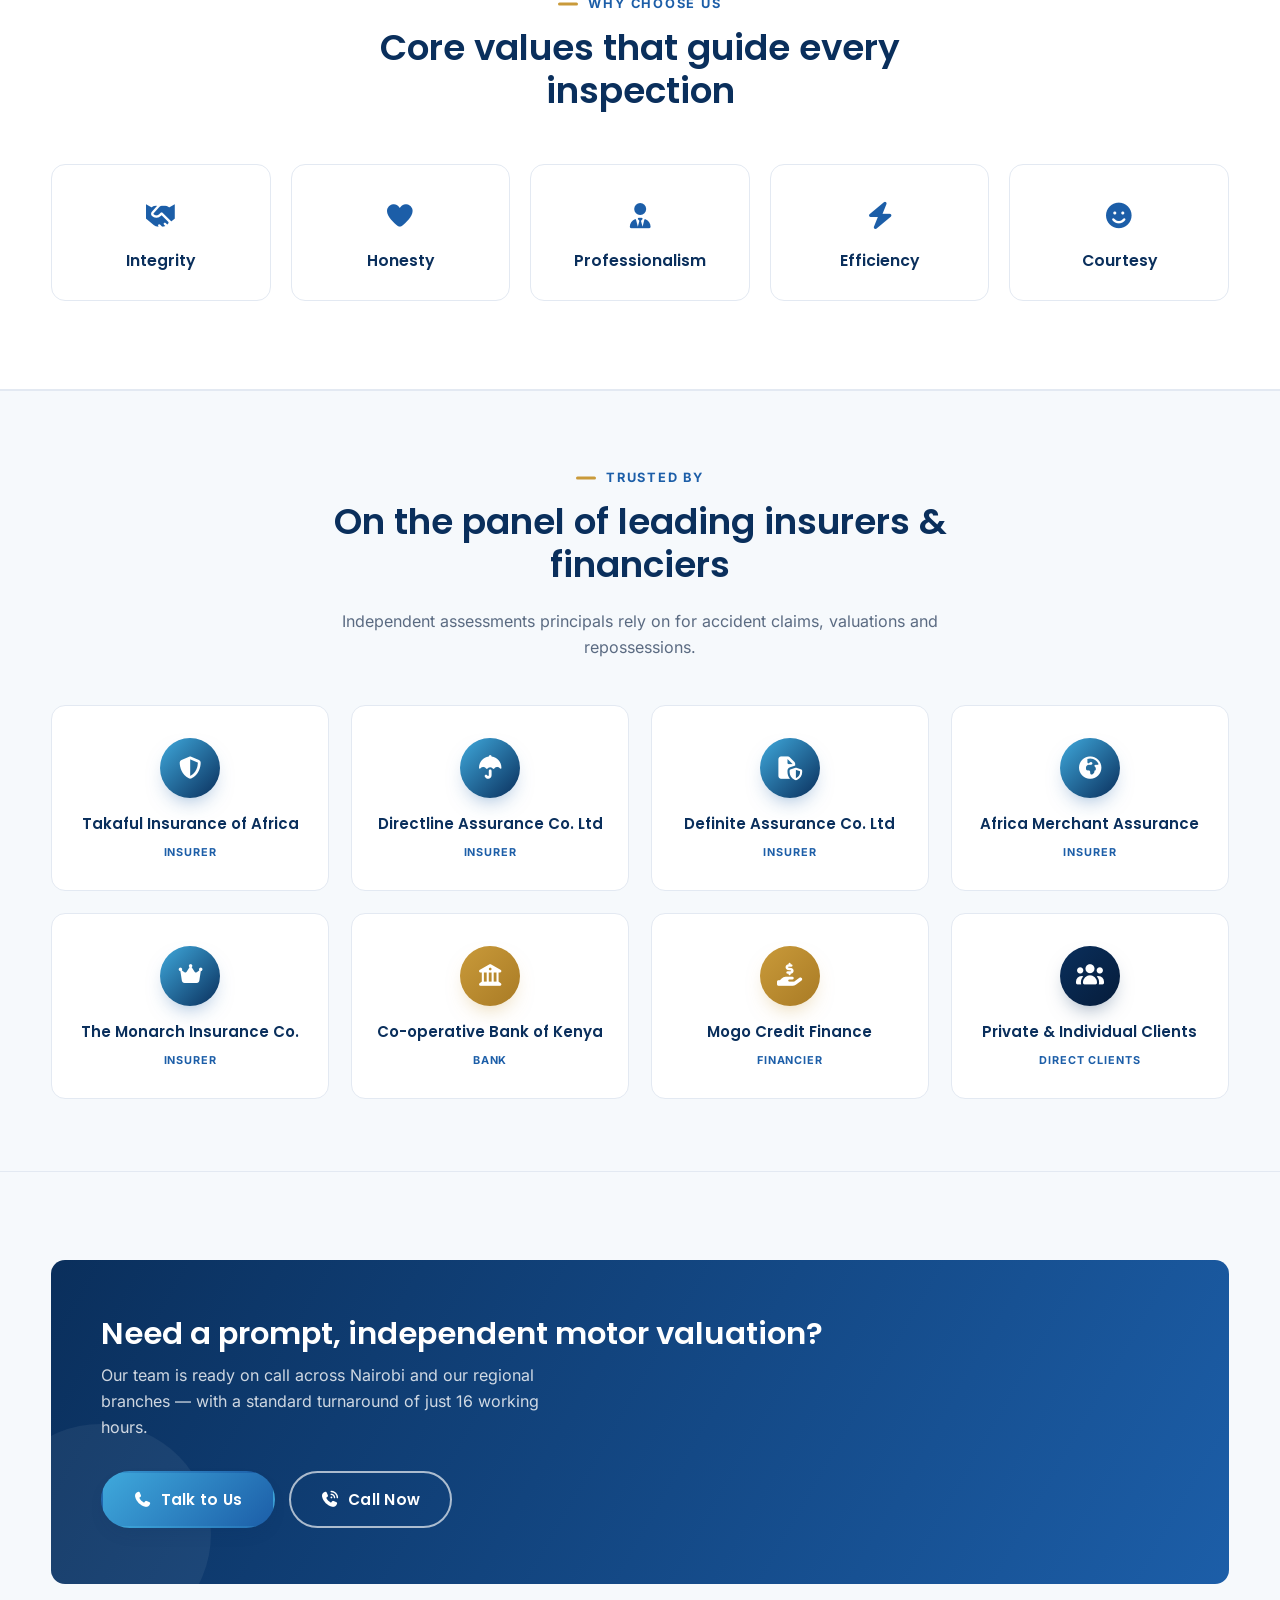
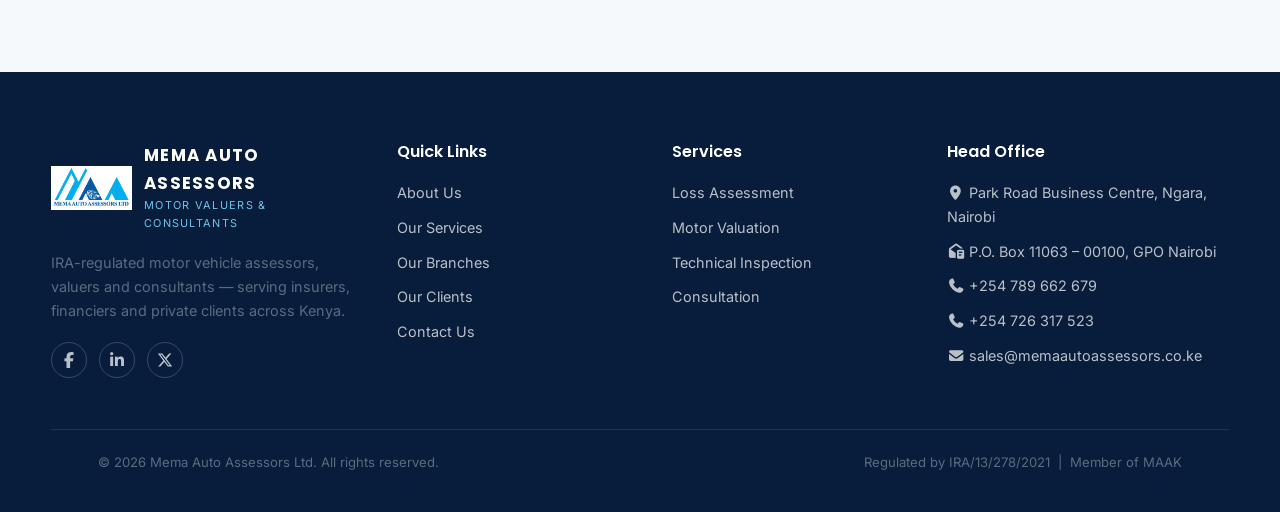
==== commit 56e3c6b5: "refactor" ====
--- a/index.html
+++ b/index.html
@@ -190,16 +190,49 @@
     <div class="section-head reveal">
       <span class="kicker" style="margin-left:auto;margin-right:auto;">Trusted By</span>
       <h2>On the panel of leading insurers &amp; financiers</h2>
-    </div>
-    <div class="client-grid reveal">
-      <div class="client-pill">Takaful Insurance of Africa</div>
-      <div class="client-pill">Directline Assurance Co. Ltd</div>
-      <div class="client-pill">Definite Assurance Co. Ltd</div>
-      <div class="client-pill">Africa Merchant Assurance</div>
-      <div class="client-pill">The Monarch Insurance Co.</div>
-      <div class="client-pill">Co-operative Bank of Kenya</div>
-      <div class="client-pill">Mogo Credit Finance</div>
-      <div class="client-pill">Private &amp; Individual Clients</div>
+      <p>Independent assessments principals rely on for accident claims, valuations and repossessions.</p>
+    </div>
+    <div class="partner-grid reveal">
+      <div class="partner-card">
+        <div class="partner-icon"><i class="fa-solid fa-shield-halved"></i></div>
+        <h3>Takaful Insurance of Africa</h3>
+        <span class="partner-type">Insurer</span>
+      </div>
+      <div class="partner-card">
+        <div class="partner-icon"><i class="fa-solid fa-umbrella"></i></div>
+        <h3>Directline Assurance Co. Ltd</h3>
+        <span class="partner-type">Insurer</span>
+      </div>
+      <div class="partner-card">
+        <div class="partner-icon"><i class="fa-solid fa-file-shield"></i></div>
+        <h3>Definite Assurance Co. Ltd</h3>
+        <span class="partner-type">Insurer</span>
+      </div>
+      <div class="partner-card">
+        <div class="partner-icon"><i class="fa-solid fa-earth-africa"></i></div>
+        <h3>Africa Merchant Assurance</h3>
+        <span class="partner-type">Insurer</span>
+      </div>
+      <div class="partner-card">
+        <div class="partner-icon"><i class="fa-solid fa-crown"></i></div>
+        <h3>The Monarch Insurance Co.</h3>
+        <span class="partner-type">Insurer</span>
+      </div>
+      <div class="partner-card">
+        <div class="partner-icon partner-icon-gold"><i class="fa-solid fa-building-columns"></i></div>
+        <h3>Co-operative Bank of Kenya</h3>
+        <span class="partner-type">Bank</span>
+      </div>
+      <div class="partner-card">
+        <div class="partner-icon partner-icon-gold"><i class="fa-solid fa-hand-holding-dollar"></i></div>
+        <h3>Mogo Credit Finance</h3>
+        <span class="partner-type">Financier</span>
+      </div>
+      <div class="partner-card">
+        <div class="partner-icon partner-icon-navy"><i class="fa-solid fa-users"></i></div>
+        <h3>Private &amp; Individual Clients</h3>
+        <span class="partner-type">Direct Clients</span>
+      </div>
     </div>
   </div>
 </section>
@@ -279,4 +312,4 @@
 </a>
 <script src="js/script.js"></script>
 </body>
-</html>
+</html>
--- a/css/style.css
+++ b/css/style.css
@@ -631,31 +631,77 @@
   .gallery-grid{ grid-template-columns: 1fr; }
 }
 
-/* ---------- Clients ---------- */
+/* ---------- Clients / Trusted-by partner grid ---------- */
 .client-strip{
-  background: var(--white);
+  background: var(--bg);
   border-top: 1px solid var(--border);
   border-bottom: 1px solid var(--border);
-  padding: 46px 0;
-}
-.client-strip .section-head{ margin-bottom: 32px; }
-.client-grid{
+  padding: 72px 0;
+}
+.client-strip .section-head{ margin-bottom: 44px; }
+
+.partner-grid{
   display:grid;
   grid-template-columns: repeat(4, 1fr);
-  gap: 18px;
-}
-.client-pill{
-  background: var(--bg);
+  gap: 22px;
+}
+.partner-card{
+  position:relative;
+  background: var(--white);
   border: 1px solid var(--border);
-  border-radius: 100px;
-  padding: 16px 20px;
+  border-radius: var(--radius);
+  padding: 32px 20px 26px;
   text-align:center;
-  font-weight:600;
-  font-size:.88rem;
-  color: var(--navy);
-  transition:.25s;
-}
-.client-pill:hover{ background: var(--navy); color:var(--white); transform:translateY(-3px); }
+  overflow:hidden;
+  transition: transform .3s ease, box-shadow .3s ease, border-color .3s ease;
+}
+.partner-card::before{
+  content:"";
+  position:absolute; top:0; left:0; right:0; height:3px;
+  background: linear-gradient(90deg, var(--blue-light), var(--gold));
+  transform: scaleX(0);
+  transform-origin: left;
+  transition: transform .35s ease;
+}
+.partner-card:hover{
+  transform: translateY(-7px);
+  box-shadow: var(--shadow);
+  border-color: transparent;
+}
+.partner-card:hover::before{ transform: scaleX(1); }
+.partner-icon{
+  width:60px; height:60px;
+  margin: 0 auto 16px;
+  border-radius: 50%;
+  background: linear-gradient(135deg, var(--blue-light), var(--navy));
+  color:#fff;
+  display:flex; align-items:center; justify-content:center;
+  font-size: 1.4rem;
+  box-shadow: 0 10px 22px -10px rgba(28,94,168,.55);
+  transition: transform .35s cubic-bezier(.2,.7,.2,1);
+}
+.partner-icon.partner-icon-gold{
+  background: linear-gradient(135deg, var(--gold), #a97b25);
+  box-shadow: 0 10px 22px -10px rgba(201,154,58,.55);
+}
+.partner-icon.partner-icon-navy{
+  background: linear-gradient(135deg, var(--navy), #061c3a);
+  box-shadow: 0 10px 22px -10px rgba(10,47,92,.55);
+}
+.partner-card:hover .partner-icon{ transform: scale(1.1) rotate(-6deg); }
+.partner-card h3{
+  font-size:.94rem;
+  margin: 0 0 4px;
+  line-height:1.3;
+}
+.partner-card .partner-type{
+  display:inline-block;
+  font-size:.68rem;
+  font-weight:700;
+  letter-spacing:.08em;
+  text-transform:uppercase;
+  color: var(--blue);
+}
 
 /* ---------- Process steps ---------- */
 .steps{ display:grid; grid-template-columns: repeat(4,1fr); gap:24px; counter-reset: step; }
@@ -883,7 +929,7 @@
   .footer-grid{ grid-template-columns: 1fr 1fr; }
   .steps{ grid-template-columns: repeat(2,1fr); }
   .hero-stats{ grid-template-columns: repeat(2,1fr); }
-  .client-grid{ grid-template-columns: repeat(2,1fr); }
+  .partner-grid{ grid-template-columns: repeat(2,1fr); }
 }
 @media (max-width: 760px){
   nav.main-nav{
@@ -903,7 +949,7 @@
   .form-row{ grid-template-columns: 1fr; }
   .cta-band{ flex-direction:column; text-align:center; padding: 40px 26px; }
   .footer-grid{ grid-template-columns: 1fr; }
-  .client-grid{ grid-template-columns: 1fr 1fr; }
+  .partner-grid{ grid-template-columns: 1fr 1fr; }
   section{ padding: 60px 0; }
   .badge-float{ position:static; margin-top:16px; max-width:none; }
-}
+}
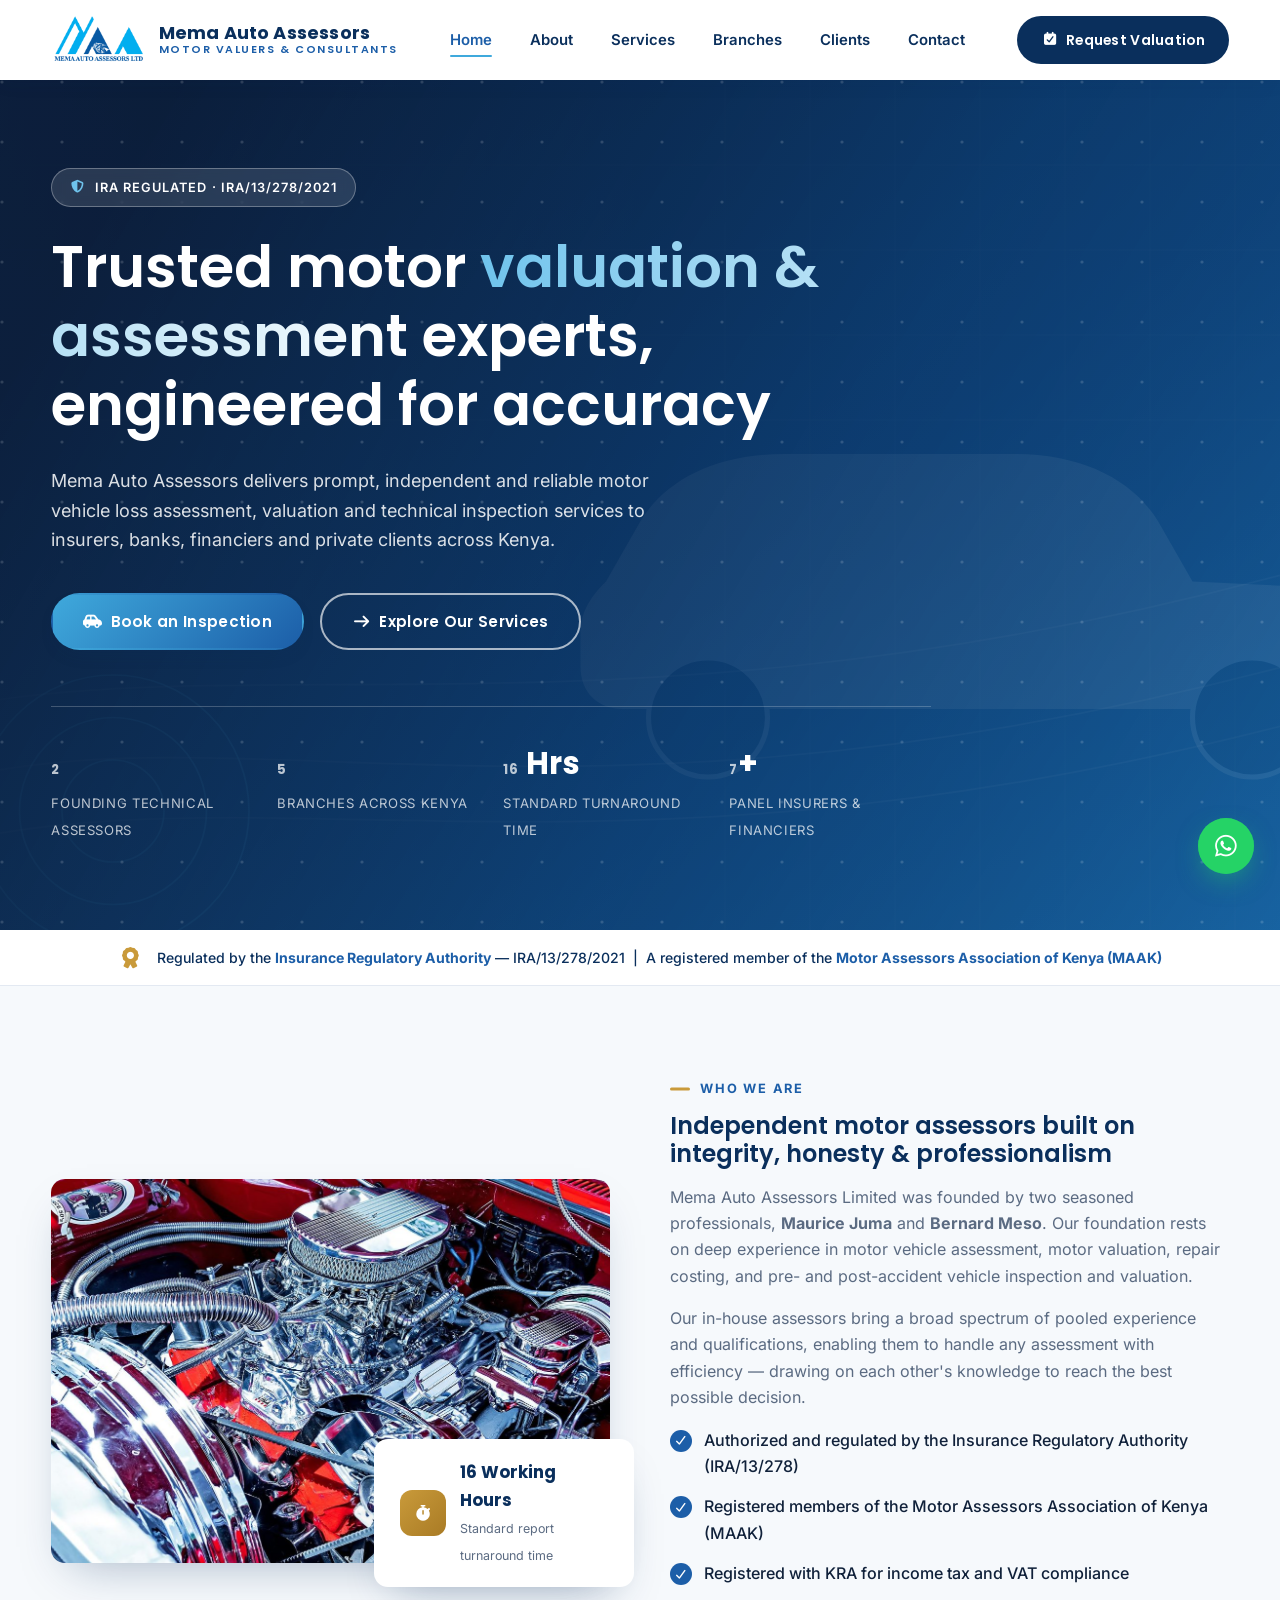
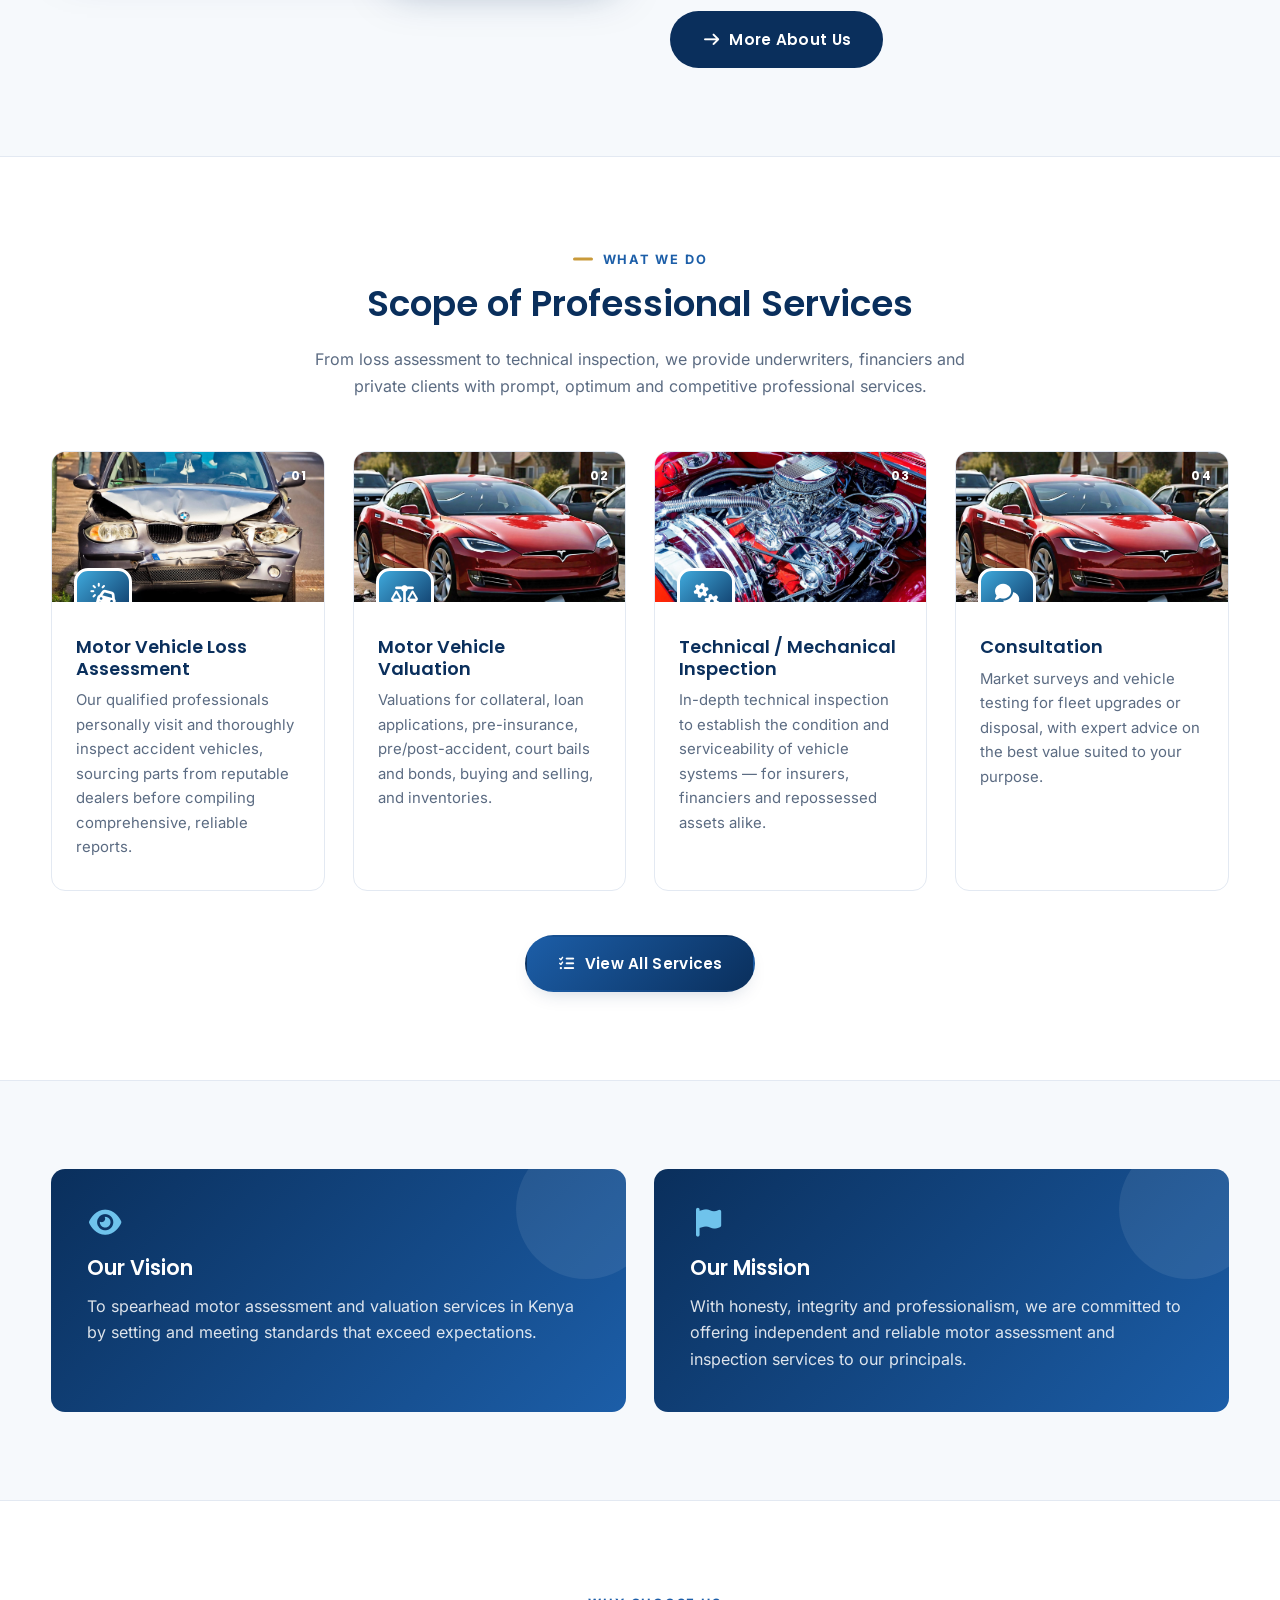
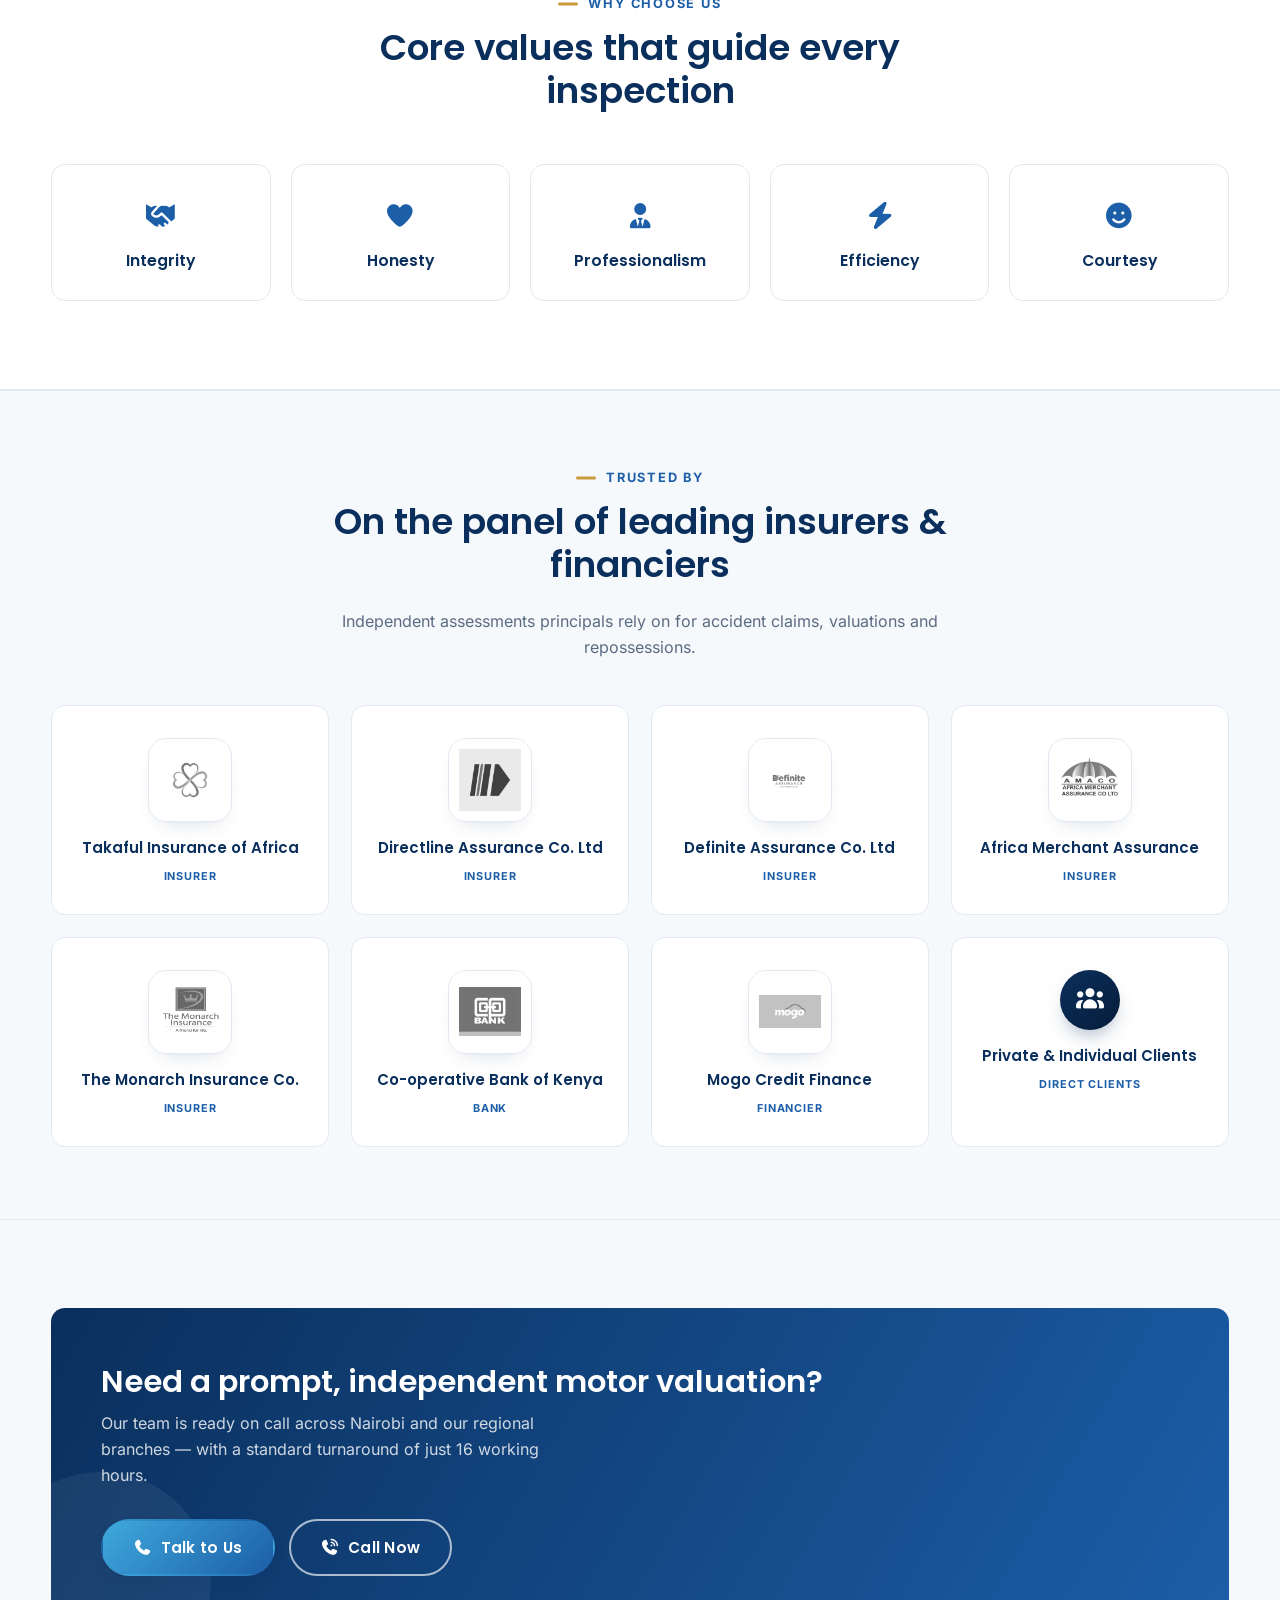
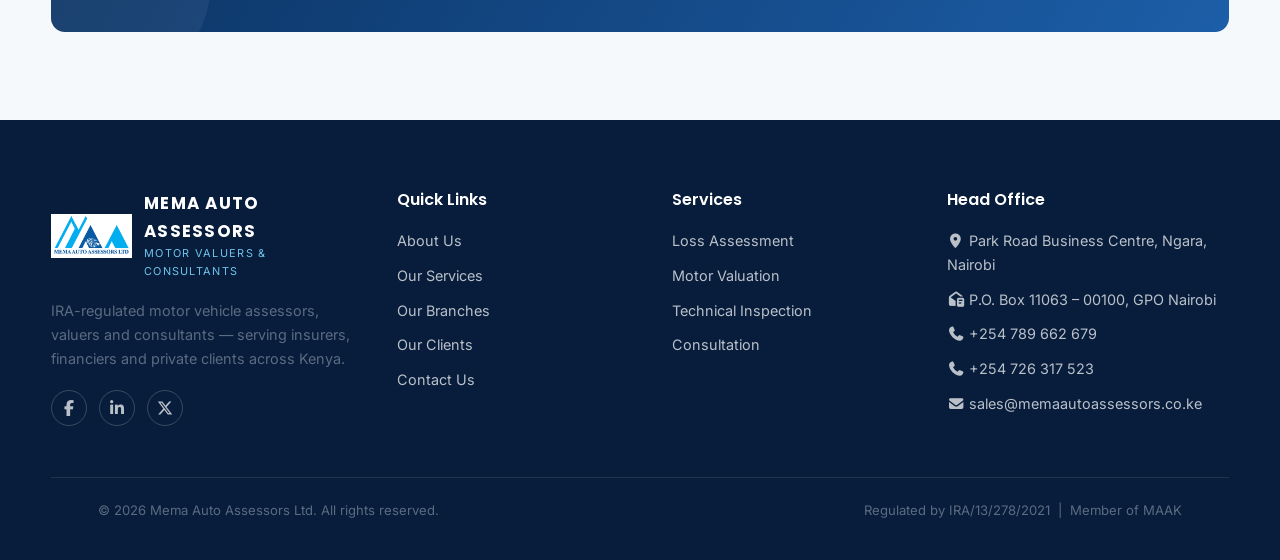
==== commit b54461b1: "refactor" ====
--- a/index.html
+++ b/index.html
@@ -194,37 +194,37 @@
     </div>
     <div class="partner-grid reveal">
       <div class="partner-card">
-        <div class="partner-icon"><i class="fa-solid fa-shield-halved"></i></div>
+        <div class="partner-logo"><img src="images/partners/takaful-insurance.png" alt="Takaful Insurance of Africa logo" loading="lazy"></div>
         <h3>Takaful Insurance of Africa</h3>
         <span class="partner-type">Insurer</span>
       </div>
       <div class="partner-card">
-        <div class="partner-icon"><i class="fa-solid fa-umbrella"></i></div>
+        <div class="partner-logo"><img src="images/partners/directline-assurance.png" alt="Directline Assurance Co. Ltd logo" loading="lazy"></div>
         <h3>Directline Assurance Co. Ltd</h3>
         <span class="partner-type">Insurer</span>
       </div>
       <div class="partner-card">
-        <div class="partner-icon"><i class="fa-solid fa-file-shield"></i></div>
+        <div class="partner-logo"><img src="images/partners/definite-assurance.png" alt="Definite Assurance Co. Ltd logo" loading="lazy"></div>
         <h3>Definite Assurance Co. Ltd</h3>
         <span class="partner-type">Insurer</span>
       </div>
       <div class="partner-card">
-        <div class="partner-icon"><i class="fa-solid fa-earth-africa"></i></div>
+        <div class="partner-logo"><img src="images/partners/amaco-assurance.png" alt="Africa Merchant Assurance Co Ltd logo" loading="lazy"></div>
         <h3>Africa Merchant Assurance</h3>
         <span class="partner-type">Insurer</span>
       </div>
       <div class="partner-card">
-        <div class="partner-icon"><i class="fa-solid fa-crown"></i></div>
+        <div class="partner-logo"><img src="images/partners/monarch-insurance.png" alt="The Monarch Insurance logo" loading="lazy"></div>
         <h3>The Monarch Insurance Co.</h3>
         <span class="partner-type">Insurer</span>
       </div>
       <div class="partner-card">
-        <div class="partner-icon partner-icon-gold"><i class="fa-solid fa-building-columns"></i></div>
+        <div class="partner-logo"><img src="images/partners/coop-bank.png" alt="Co-operative Bank of Kenya logo" loading="lazy"></div>
         <h3>Co-operative Bank of Kenya</h3>
         <span class="partner-type">Bank</span>
       </div>
       <div class="partner-card">
-        <div class="partner-icon partner-icon-gold"><i class="fa-solid fa-hand-holding-dollar"></i></div>
+        <div class="partner-logo"><img src="images/partners/mogo.png" alt="Mogo logo" loading="lazy"></div>
         <h3>Mogo Credit Finance</h3>
         <span class="partner-type">Financier</span>
       </div>
--- a/css/style.css
+++ b/css/style.css
@@ -689,6 +689,30 @@
   box-shadow: 0 10px 22px -10px rgba(10,47,92,.55);
 }
 .partner-card:hover .partner-icon{ transform: scale(1.1) rotate(-6deg); }
+.partner-logo{
+  width:84px; height:84px;
+  margin: 0 auto 16px;
+  border-radius: 18px;
+  background: var(--white);
+  border: 1px solid var(--border);
+  display:flex; align-items:center; justify-content:center;
+  padding: 10px;
+  box-shadow: 0 10px 22px -14px rgba(10,47,92,.25);
+  transition: transform .35s cubic-bezier(.2,.7,.2,1), box-shadow .35s ease, border-color .35s ease;
+}
+.partner-logo img{
+  max-width:100%; max-height:100%;
+  width:auto; height:auto;
+  object-fit: contain;
+  filter: grayscale(1) opacity(.75);
+  transition: filter .35s ease;
+}
+.partner-card:hover .partner-logo{
+  transform: scale(1.08);
+  box-shadow: 0 14px 28px -16px rgba(10,47,92,.4);
+  border-color: transparent;
+}
+.partner-card:hover .partner-logo img{ filter: grayscale(0) opacity(1); }
 .partner-card h3{
   font-size:.94rem;
   margin: 0 0 4px;
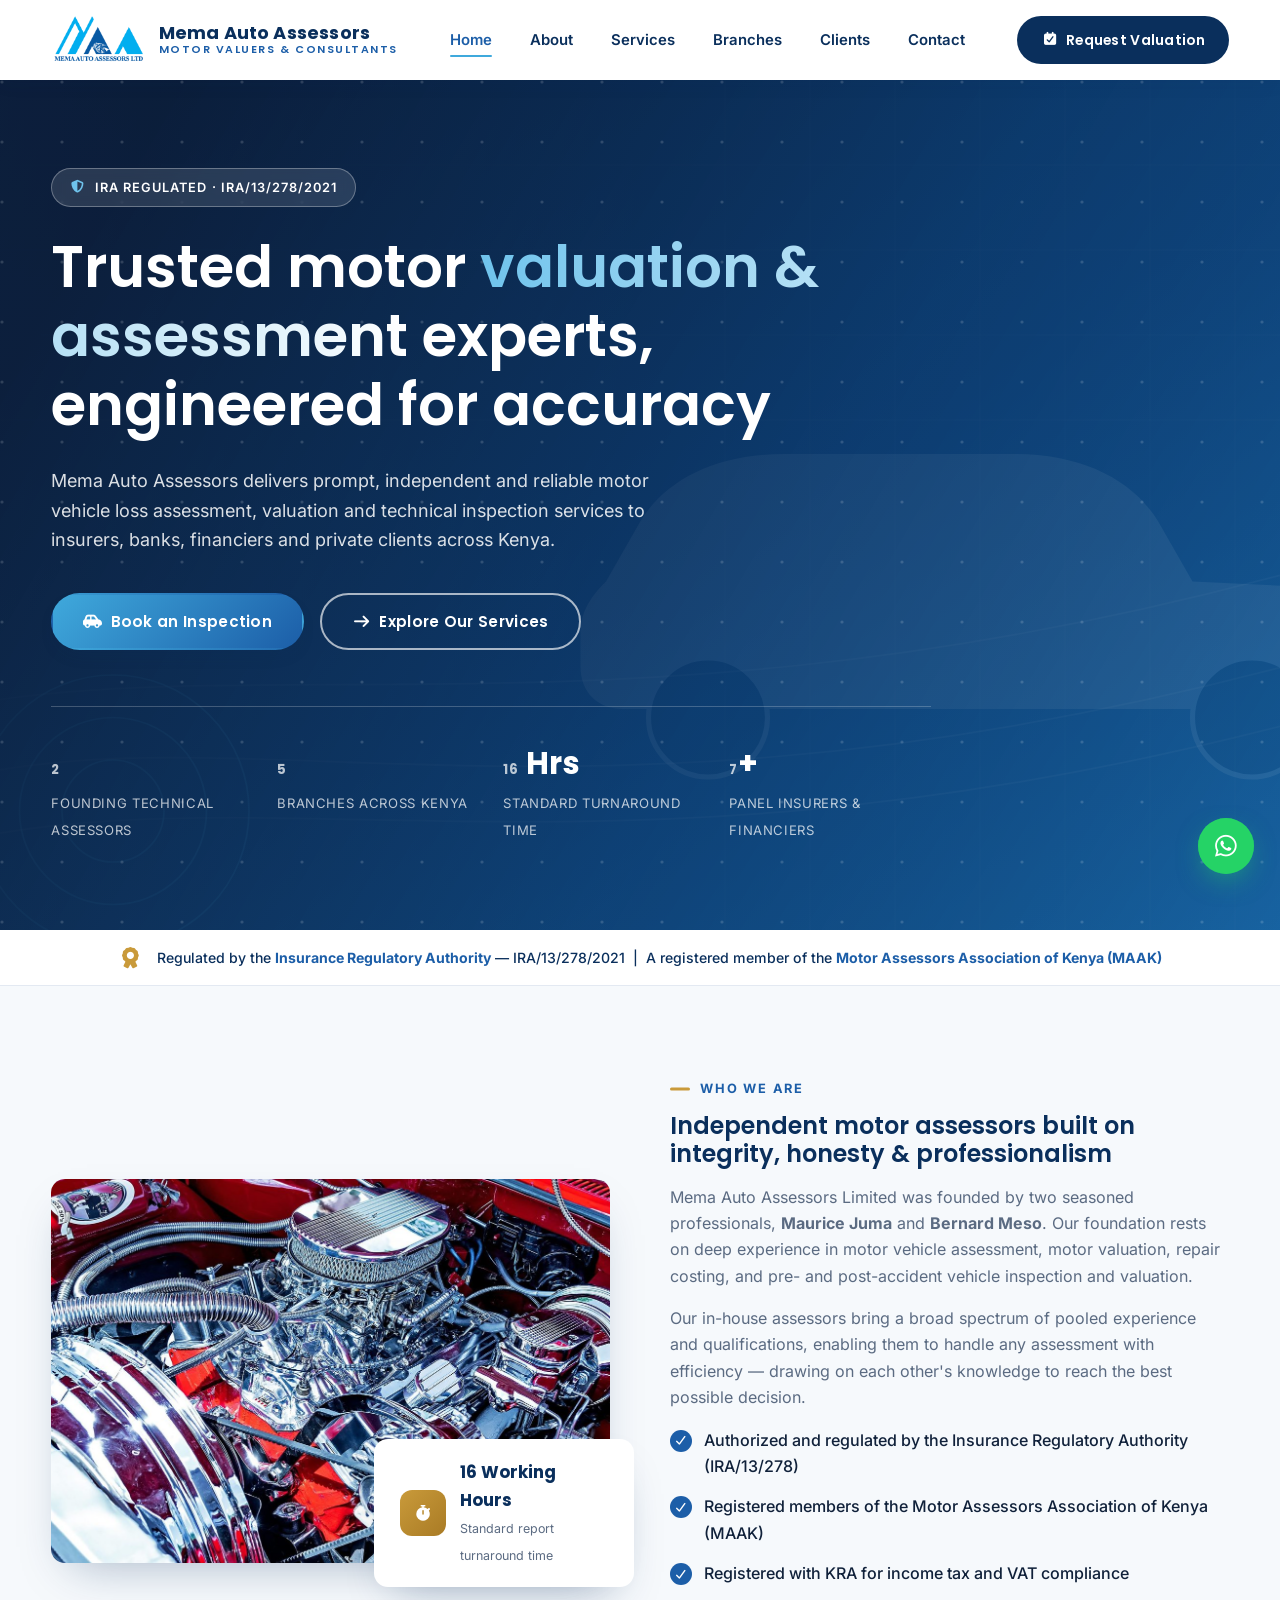
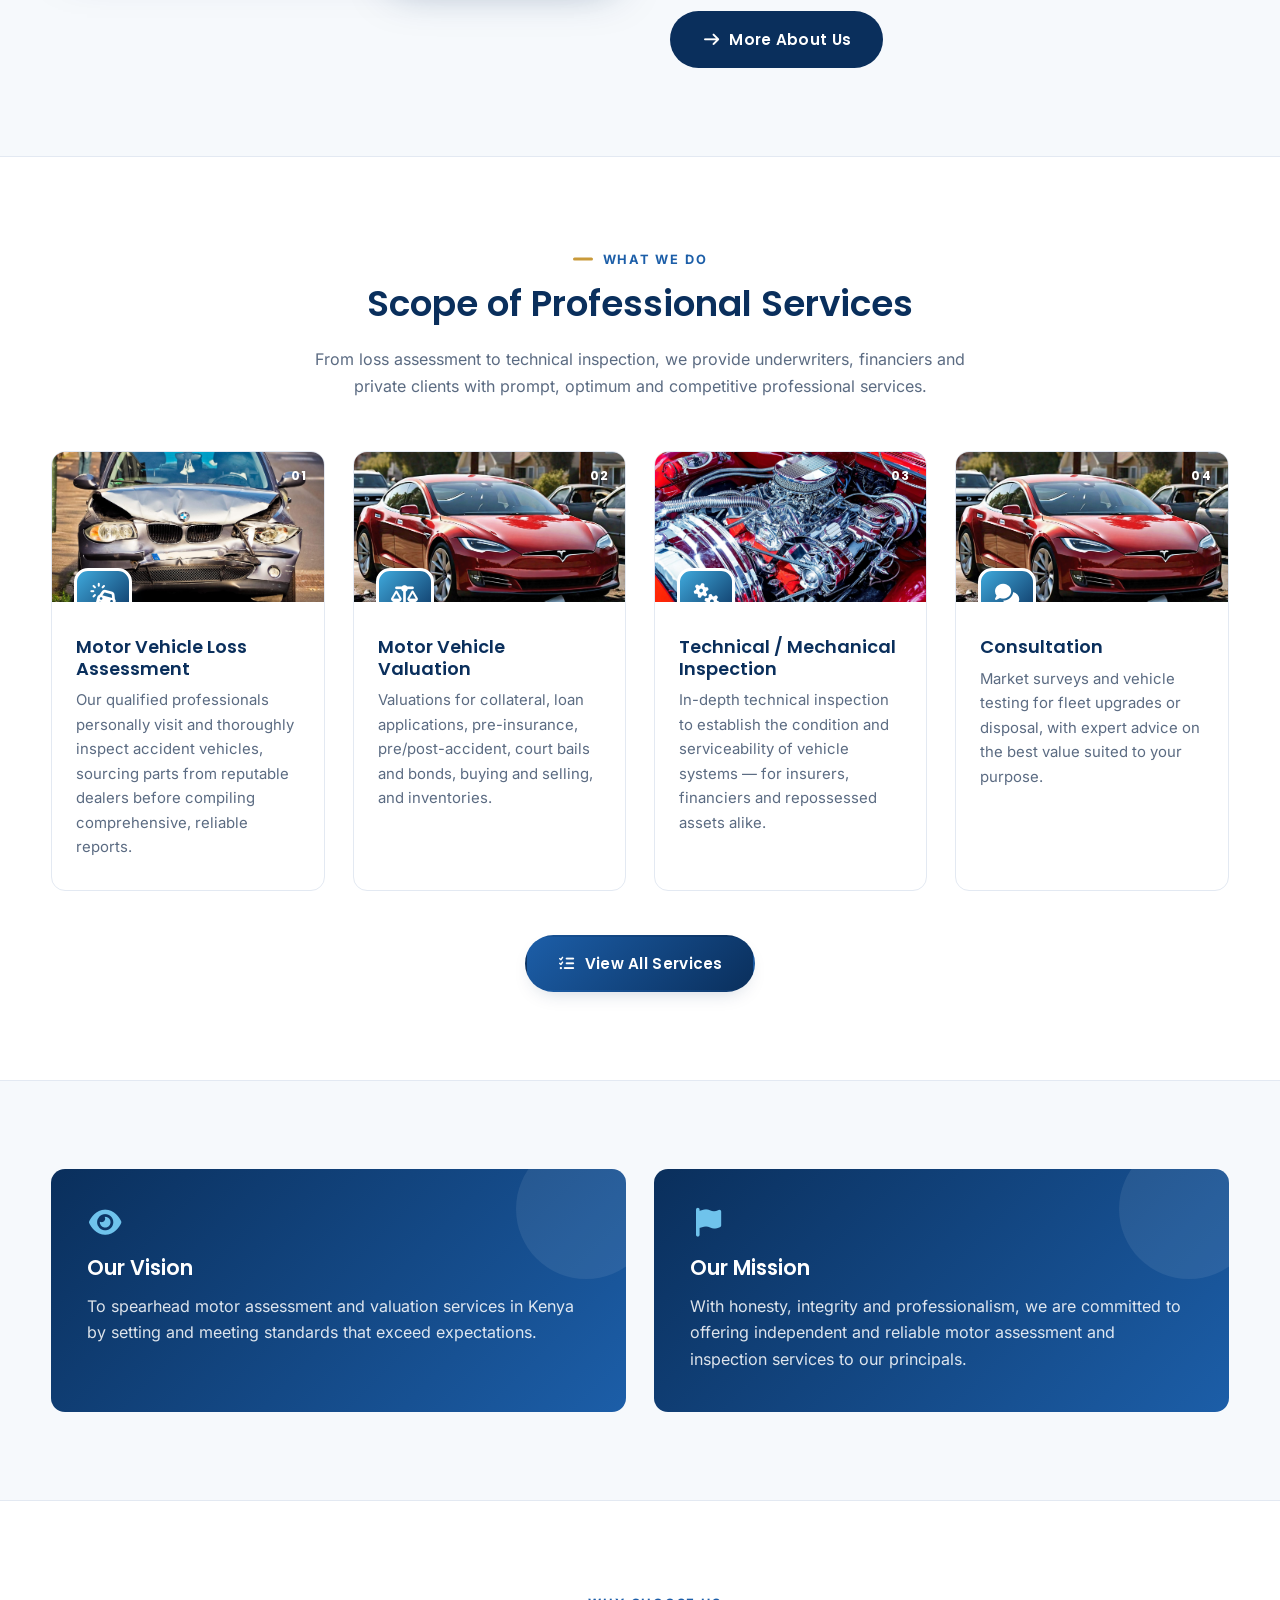
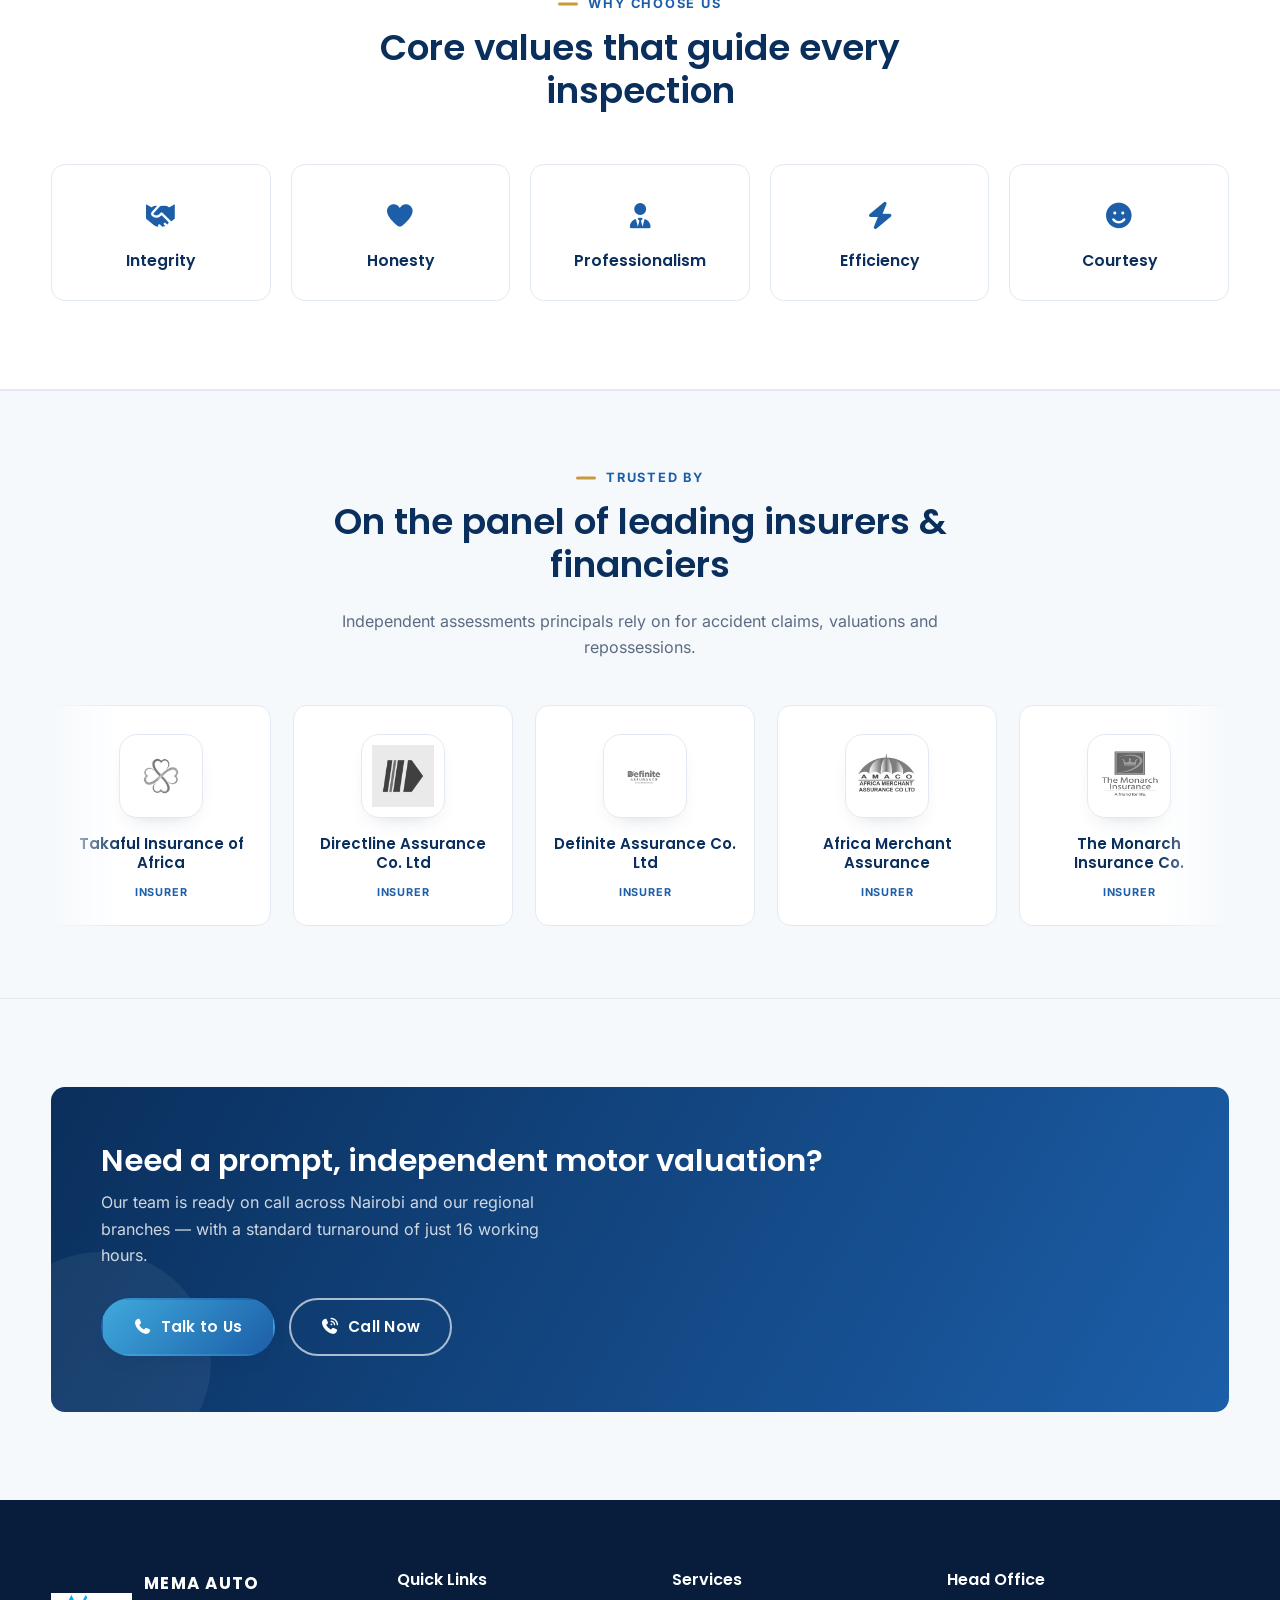
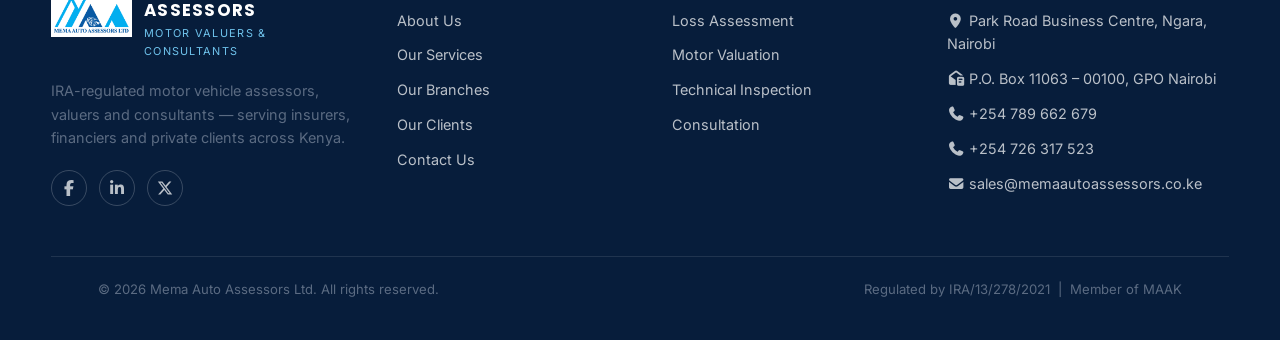
==== commit ae36153b: "refactor" ====
--- a/index.html
+++ b/index.html
@@ -192,46 +192,89 @@
       <h2>On the panel of leading insurers &amp; financiers</h2>
       <p>Independent assessments principals rely on for accident claims, valuations and repossessions.</p>
     </div>
-    <div class="partner-grid reveal">
-      <div class="partner-card">
-        <div class="partner-logo"><img src="images/partners/takaful-insurance.png" alt="Takaful Insurance of Africa logo" loading="lazy"></div>
-        <h3>Takaful Insurance of Africa</h3>
-        <span class="partner-type">Insurer</span>
-      </div>
-      <div class="partner-card">
-        <div class="partner-logo"><img src="images/partners/directline-assurance.png" alt="Directline Assurance Co. Ltd logo" loading="lazy"></div>
-        <h3>Directline Assurance Co. Ltd</h3>
-        <span class="partner-type">Insurer</span>
-      </div>
-      <div class="partner-card">
-        <div class="partner-logo"><img src="images/partners/definite-assurance.png" alt="Definite Assurance Co. Ltd logo" loading="lazy"></div>
-        <h3>Definite Assurance Co. Ltd</h3>
-        <span class="partner-type">Insurer</span>
-      </div>
-      <div class="partner-card">
-        <div class="partner-logo"><img src="images/partners/amaco-assurance.png" alt="Africa Merchant Assurance Co Ltd logo" loading="lazy"></div>
-        <h3>Africa Merchant Assurance</h3>
-        <span class="partner-type">Insurer</span>
-      </div>
-      <div class="partner-card">
-        <div class="partner-logo"><img src="images/partners/monarch-insurance.png" alt="The Monarch Insurance logo" loading="lazy"></div>
-        <h3>The Monarch Insurance Co.</h3>
-        <span class="partner-type">Insurer</span>
-      </div>
-      <div class="partner-card">
-        <div class="partner-logo"><img src="images/partners/coop-bank.png" alt="Co-operative Bank of Kenya logo" loading="lazy"></div>
-        <h3>Co-operative Bank of Kenya</h3>
-        <span class="partner-type">Bank</span>
-      </div>
-      <div class="partner-card">
-        <div class="partner-logo"><img src="images/partners/mogo.png" alt="Mogo logo" loading="lazy"></div>
-        <h3>Mogo Credit Finance</h3>
-        <span class="partner-type">Financier</span>
-      </div>
-      <div class="partner-card">
-        <div class="partner-icon partner-icon-navy"><i class="fa-solid fa-users"></i></div>
-        <h3>Private &amp; Individual Clients</h3>
-        <span class="partner-type">Direct Clients</span>
+    <div class="partner-marquee reveal">
+      <div class="partner-track">
+        <div class="partner-item">
+          <div class="partner-logo"><img src="images/partners/takaful-insurance.png" alt="Takaful Insurance of Africa logo" loading="lazy"></div>
+          <h3>Takaful Insurance of Africa</h3>
+          <span class="partner-type">Insurer</span>
+        </div>
+        <div class="partner-item">
+          <div class="partner-logo"><img src="images/partners/directline-assurance.png" alt="Directline Assurance Co. Ltd logo" loading="lazy"></div>
+          <h3>Directline Assurance Co. Ltd</h3>
+          <span class="partner-type">Insurer</span>
+        </div>
+        <div class="partner-item">
+          <div class="partner-logo"><img src="images/partners/definite-assurance.png" alt="Definite Assurance Co. Ltd logo" loading="lazy"></div>
+          <h3>Definite Assurance Co. Ltd</h3>
+          <span class="partner-type">Insurer</span>
+        </div>
+        <div class="partner-item">
+          <div class="partner-logo"><img src="images/partners/amaco-assurance.png" alt="Africa Merchant Assurance Co Ltd logo" loading="lazy"></div>
+          <h3>Africa Merchant Assurance</h3>
+          <span class="partner-type">Insurer</span>
+        </div>
+        <div class="partner-item">
+          <div class="partner-logo"><img src="images/partners/monarch-insurance.png" alt="The Monarch Insurance logo" loading="lazy"></div>
+          <h3>The Monarch Insurance Co.</h3>
+          <span class="partner-type">Insurer</span>
+        </div>
+        <div class="partner-item">
+          <div class="partner-logo"><img src="images/partners/coop-bank.png" alt="Co-operative Bank of Kenya logo" loading="lazy"></div>
+          <h3>Co-operative Bank of Kenya</h3>
+          <span class="partner-type">Bank</span>
+        </div>
+        <div class="partner-item">
+          <div class="partner-logo"><img src="images/partners/mogo.png" alt="Mogo logo" loading="lazy"></div>
+          <h3>Mogo Credit Finance</h3>
+          <span class="partner-type">Financier</span>
+        </div>
+        <div class="partner-item">
+          <div class="partner-icon partner-icon-navy"><i class="fa-solid fa-users"></i></div>
+          <h3>Private &amp; Individual Clients</h3>
+          <span class="partner-type">Direct Clients</span>
+        </div>
+        <!-- duplicate set for a seamless loop -->
+        <div class="partner-item" aria-hidden="true">
+          <div class="partner-logo"><img src="images/partners/takaful-insurance.png" alt="" loading="lazy"></div>
+          <h3>Takaful Insurance of Africa</h3>
+          <span class="partner-type">Insurer</span>
+        </div>
+        <div class="partner-item" aria-hidden="true">
+          <div class="partner-logo"><img src="images/partners/directline-assurance.png" alt="" loading="lazy"></div>
+          <h3>Directline Assurance Co. Ltd</h3>
+          <span class="partner-type">Insurer</span>
+        </div>
+        <div class="partner-item" aria-hidden="true">
+          <div class="partner-logo"><img src="images/partners/definite-assurance.png" alt="" loading="lazy"></div>
+          <h3>Definite Assurance Co. Ltd</h3>
+          <span class="partner-type">Insurer</span>
+        </div>
+        <div class="partner-item" aria-hidden="true">
+          <div class="partner-logo"><img src="images/partners/amaco-assurance.png" alt="" loading="lazy"></div>
+          <h3>Africa Merchant Assurance</h3>
+          <span class="partner-type">Insurer</span>
+        </div>
+        <div class="partner-item" aria-hidden="true">
+          <div class="partner-logo"><img src="images/partners/monarch-insurance.png" alt="" loading="lazy"></div>
+          <h3>The Monarch Insurance Co.</h3>
+          <span class="partner-type">Insurer</span>
+        </div>
+        <div class="partner-item" aria-hidden="true">
+          <div class="partner-logo"><img src="images/partners/coop-bank.png" alt="" loading="lazy"></div>
+          <h3>Co-operative Bank of Kenya</h3>
+          <span class="partner-type">Bank</span>
+        </div>
+        <div class="partner-item" aria-hidden="true">
+          <div class="partner-logo"><img src="images/partners/mogo.png" alt="" loading="lazy"></div>
+          <h3>Mogo Credit Finance</h3>
+          <span class="partner-type">Financier</span>
+        </div>
+        <div class="partner-item" aria-hidden="true">
+          <div class="partner-icon partner-icon-navy"><i class="fa-solid fa-users"></i></div>
+          <h3>Private &amp; Individual Clients</h3>
+          <span class="partner-type">Direct Clients</span>
+        </div>
       </div>
     </div>
   </div>
--- a/css/style.css
+++ b/css/style.css
@@ -645,7 +645,7 @@
   grid-template-columns: repeat(4, 1fr);
   gap: 22px;
 }
-.partner-card{
+.partner-card, .partner-item{
   position:relative;
   background: var(--white);
   border: 1px solid var(--border);
@@ -655,7 +655,7 @@
   overflow:hidden;
   transition: transform .3s ease, box-shadow .3s ease, border-color .3s ease;
 }
-.partner-card::before{
+.partner-card::before, .partner-item::before{
   content:"";
   position:absolute; top:0; left:0; right:0; height:3px;
   background: linear-gradient(90deg, var(--blue-light), var(--gold));
@@ -663,12 +663,12 @@
   transform-origin: left;
   transition: transform .35s ease;
 }
-.partner-card:hover{
+.partner-card:hover, .partner-item:hover{
   transform: translateY(-7px);
   box-shadow: var(--shadow);
   border-color: transparent;
 }
-.partner-card:hover::before{ transform: scaleX(1); }
+.partner-card:hover::before, .partner-item:hover::before{ transform: scaleX(1); }
 .partner-icon{
   width:60px; height:60px;
   margin: 0 auto 16px;
@@ -688,7 +688,7 @@
   background: linear-gradient(135deg, var(--navy), #061c3a);
   box-shadow: 0 10px 22px -10px rgba(10,47,92,.55);
 }
-.partner-card:hover .partner-icon{ transform: scale(1.1) rotate(-6deg); }
+.partner-card:hover .partner-icon, .partner-item:hover .partner-icon{ transform: scale(1.1) rotate(-6deg); }
 .partner-logo{
   width:84px; height:84px;
   margin: 0 auto 16px;
@@ -707,24 +707,54 @@
   filter: grayscale(1) opacity(.75);
   transition: filter .35s ease;
 }
-.partner-card:hover .partner-logo{
+.partner-card:hover .partner-logo, .partner-item:hover .partner-logo{
   transform: scale(1.08);
   box-shadow: 0 14px 28px -16px rgba(10,47,92,.4);
   border-color: transparent;
 }
-.partner-card:hover .partner-logo img{ filter: grayscale(0) opacity(1); }
-.partner-card h3{
+.partner-card:hover .partner-logo img, .partner-item:hover .partner-logo img{ filter: grayscale(0) opacity(1); }
+.partner-card h3, .partner-item h3{
   font-size:.94rem;
   margin: 0 0 4px;
   line-height:1.3;
 }
-.partner-card .partner-type{
+.partner-card .partner-type, .partner-item .partner-type{
   display:inline-block;
   font-size:.68rem;
   font-weight:700;
   letter-spacing:.08em;
   text-transform:uppercase;
   color: var(--blue);
+}
+
+/* Infinite horizontal partner marquee (index.html) */
+.partner-marquee{
+  position:relative;
+  overflow:hidden;
+  -webkit-mask-image: linear-gradient(90deg, transparent 0, #000 6%, #000 94%, transparent 100%);
+  mask-image: linear-gradient(90deg, transparent 0, #000 6%, #000 94%, transparent 100%);
+}
+.partner-track{
+  display:flex;
+  align-items:stretch;
+  gap: 22px;
+  width: max-content;
+  animation: partnerScroll 34s linear infinite;
+}
+.partner-marquee:hover .partner-track{ animation-play-state: paused; }
+.partner-item{
+  flex: 0 0 auto;
+  width: 220px;
+  padding: 28px 18px 22px;
+  cursor:default;
+}
+@keyframes partnerScroll{
+  from{ transform: translateX(0); }
+  to{ transform: translateX(-50%); }
+}
+@media (prefers-reduced-motion: reduce){
+  .partner-marquee{ overflow-x: auto; }
+  .partner-track{ animation: none; }
 }
 
 /* ---------- Process steps ---------- */
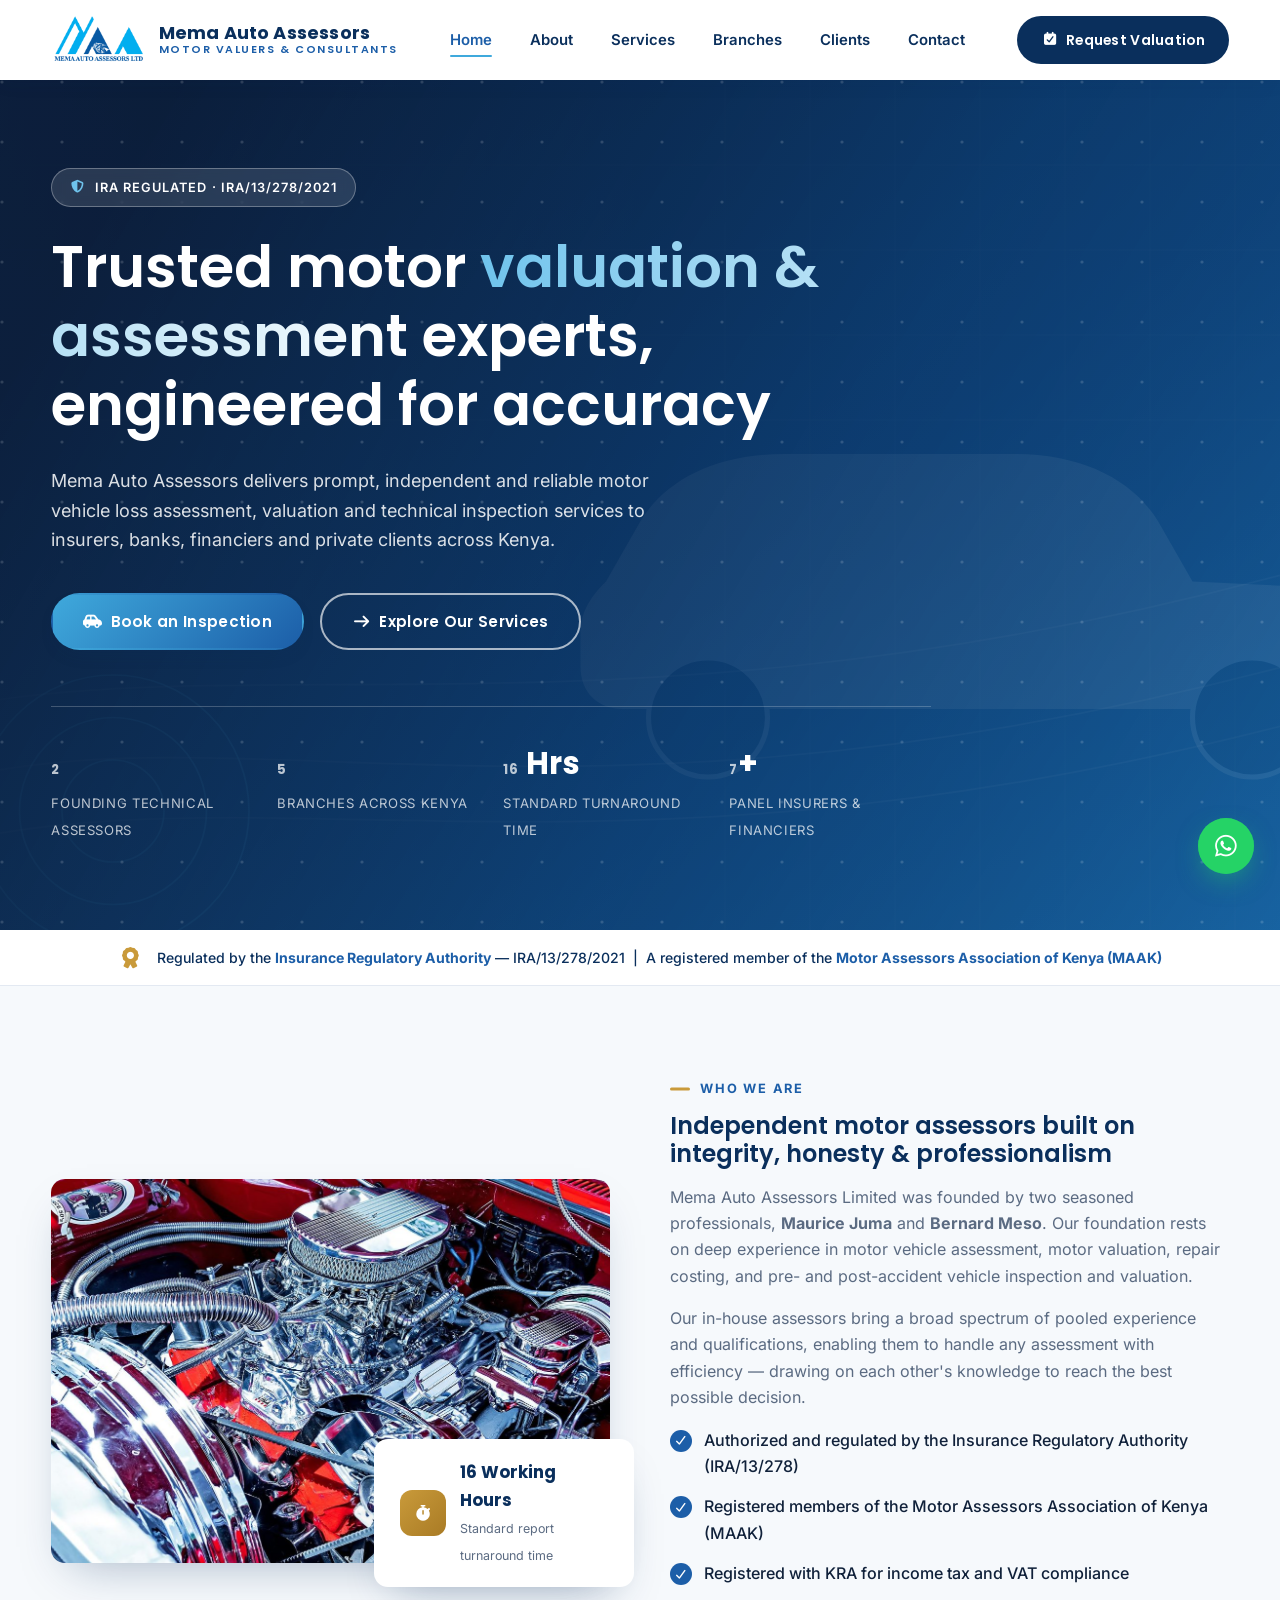
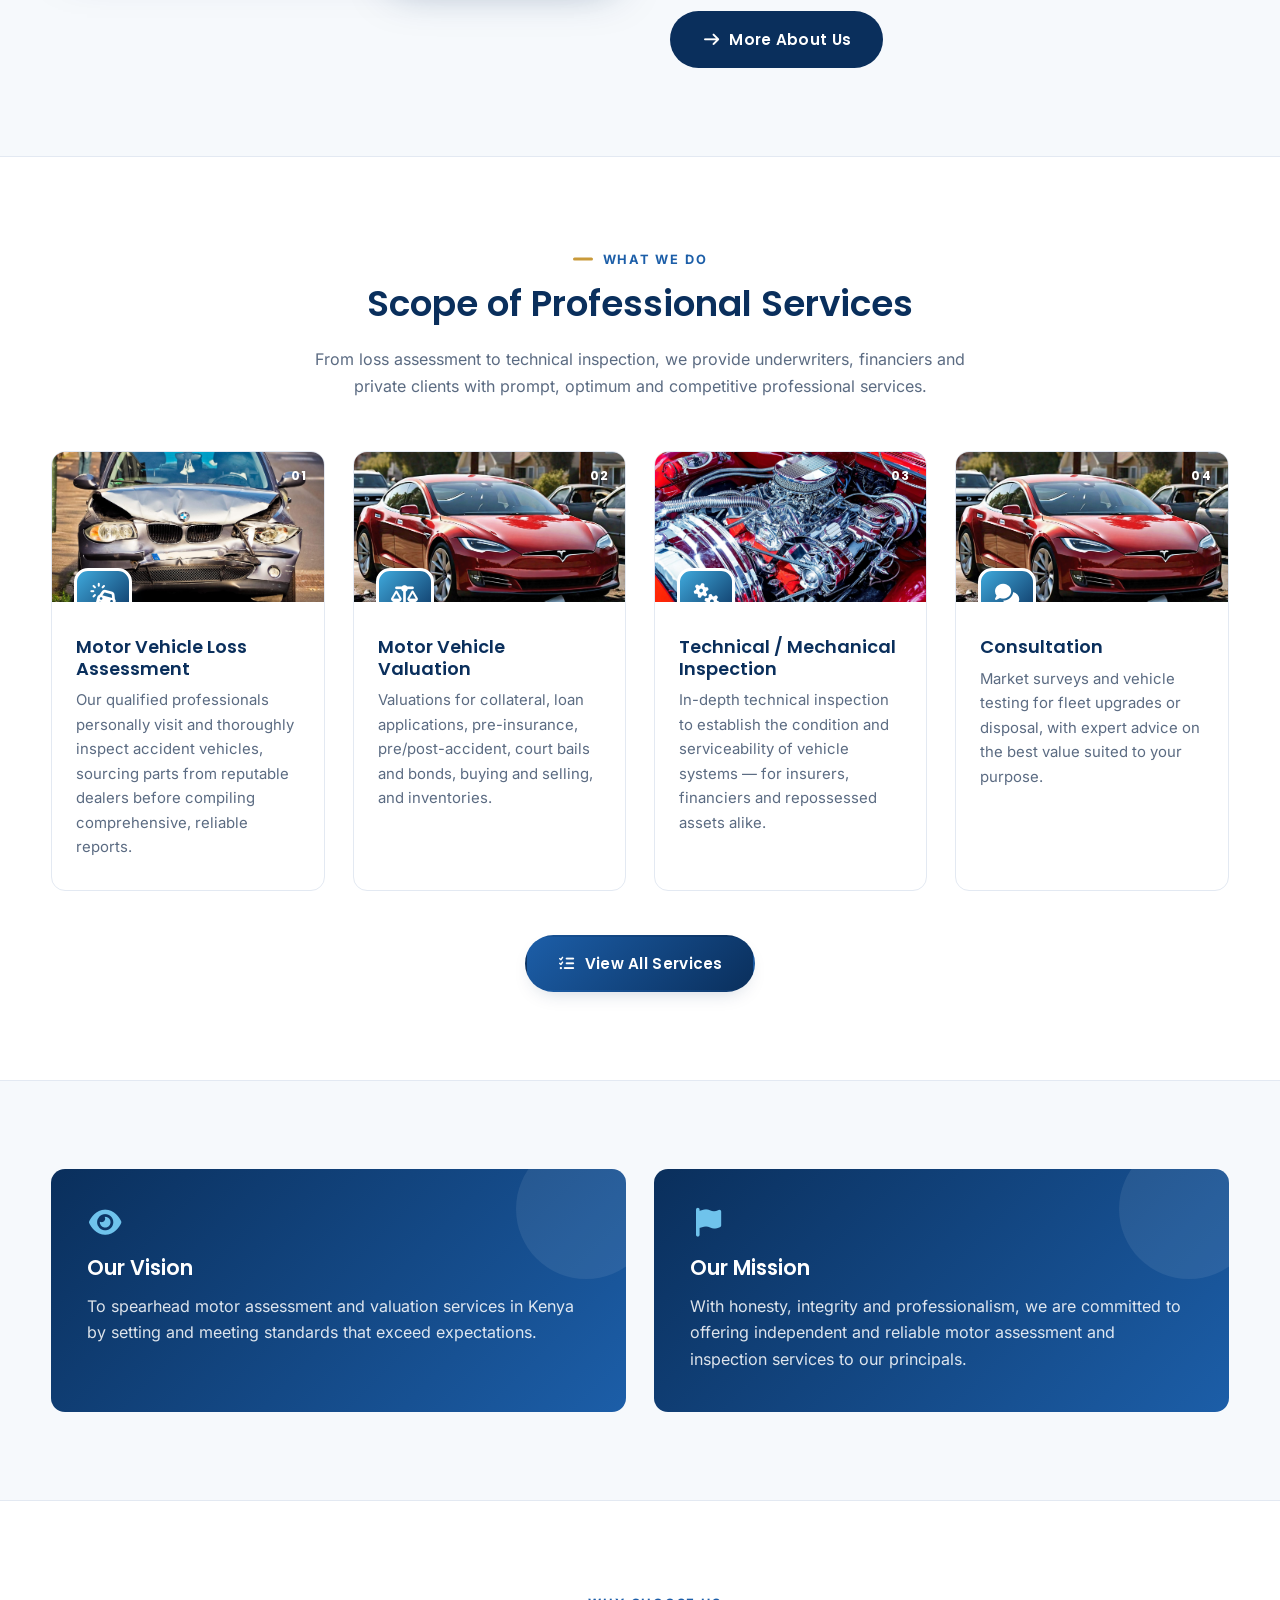
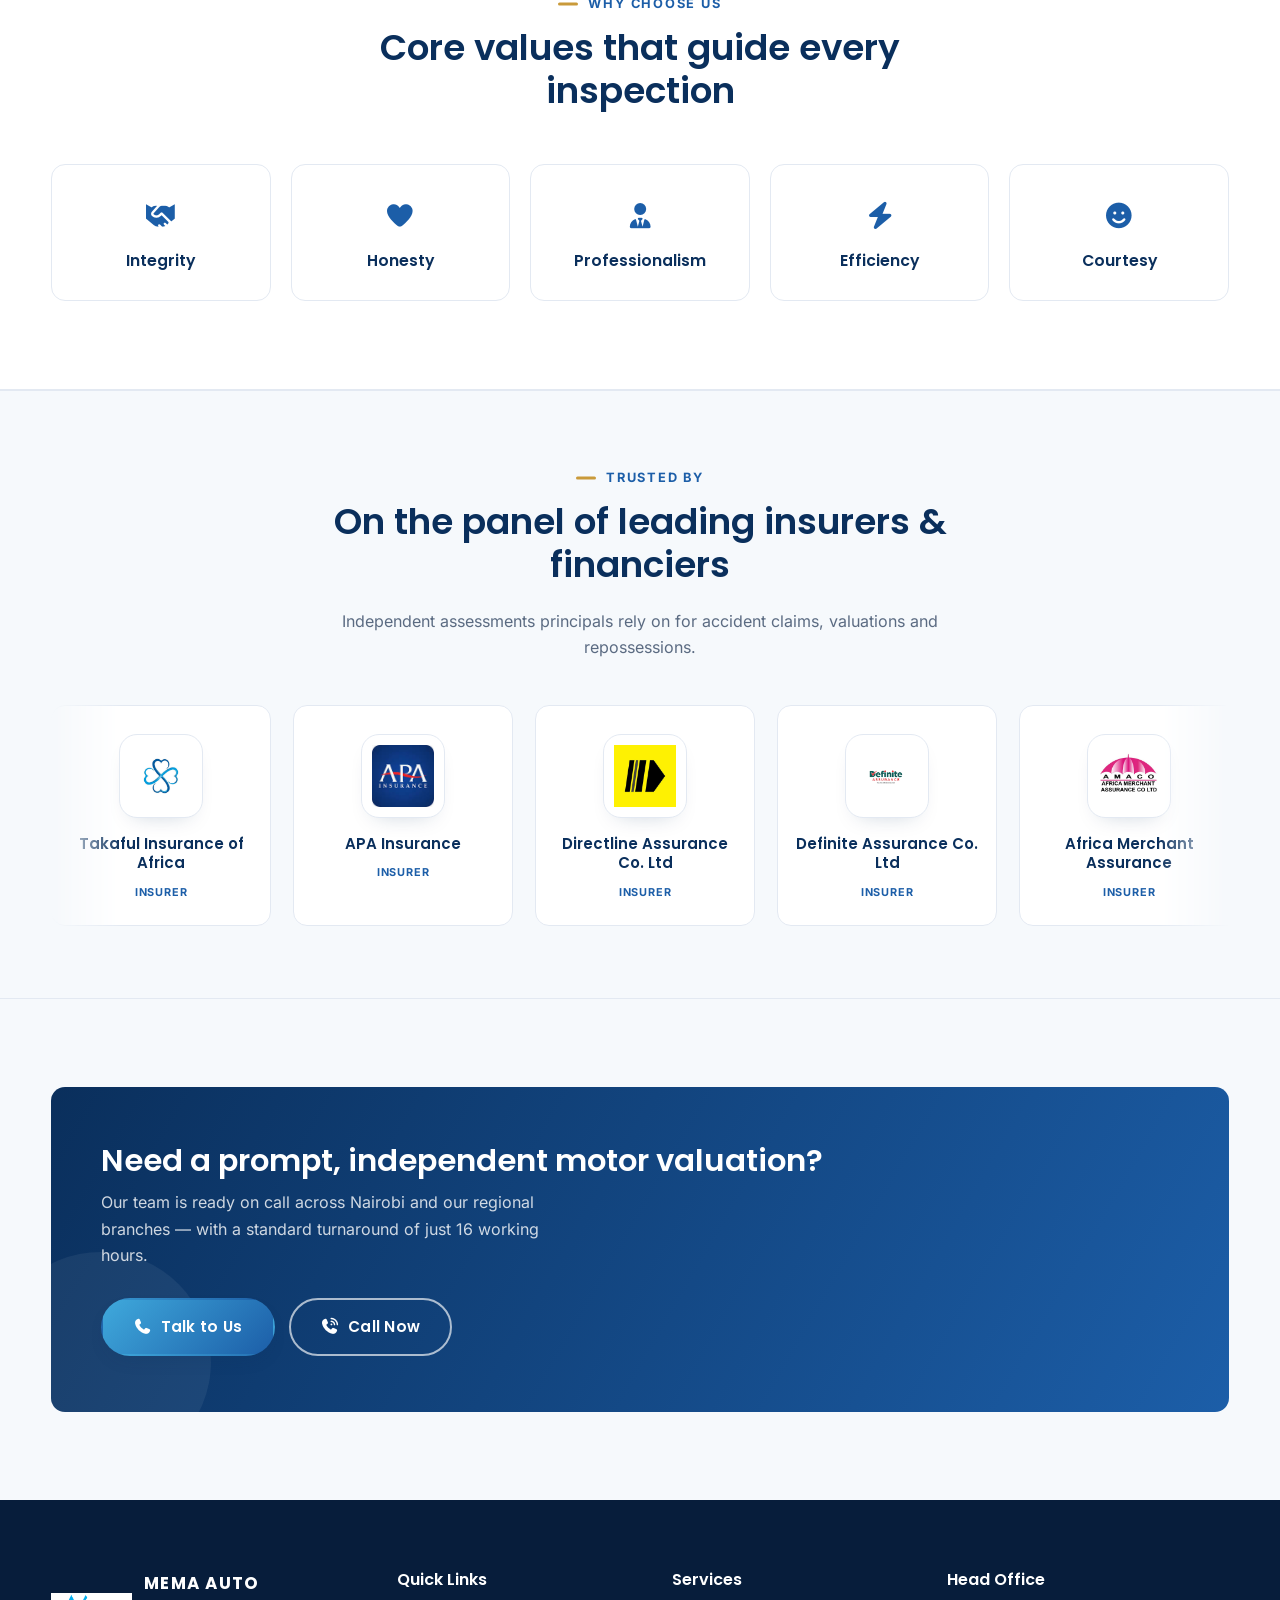
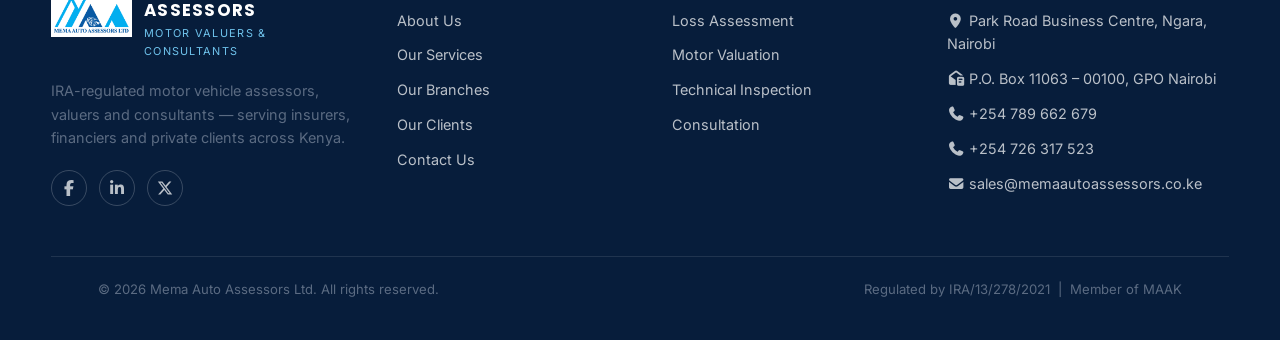
==== commit 7fd49596: "refactor" ====
--- a/index.html
+++ b/index.html
@@ -200,6 +200,11 @@
           <span class="partner-type">Insurer</span>
         </div>
         <div class="partner-item">
+          <div class="partner-logo"><img src="images/partners/apa-insurance.png" alt="APA Insurance logo" loading="lazy"></div>
+          <h3>APA Insurance</h3>
+          <span class="partner-type">Insurer</span>
+        </div>
+        <div class="partner-item">
           <div class="partner-logo"><img src="images/partners/directline-assurance.png" alt="Directline Assurance Co. Ltd logo" loading="lazy"></div>
           <h3>Directline Assurance Co. Ltd</h3>
           <span class="partner-type">Insurer</span>
@@ -225,11 +230,21 @@
           <span class="partner-type">Bank</span>
         </div>
         <div class="partner-item">
+          <div class="partner-logo"><img src="images/partners/equity-bank.png" alt="Equity Bank logo" loading="lazy"></div>
+          <h3>Equity Bank</h3>
+          <span class="partner-type">Bank</span>
+        </div>
+        <div class="partner-item">
           <div class="partner-logo"><img src="images/partners/mogo.png" alt="Mogo logo" loading="lazy"></div>
           <h3>Mogo Credit Finance</h3>
           <span class="partner-type">Financier</span>
         </div>
         <div class="partner-item">
+          <div class="partner-logo"><img src="images/partners/same-day-credit.png" alt="Same Day Credit logo" loading="lazy"></div>
+          <h3>Same Day Credit</h3>
+          <span class="partner-type">Financier</span>
+        </div>
+        <div class="partner-item">
           <div class="partner-icon partner-icon-navy"><i class="fa-solid fa-users"></i></div>
           <h3>Private &amp; Individual Clients</h3>
           <span class="partner-type">Direct Clients</span>
@@ -241,6 +256,11 @@
           <span class="partner-type">Insurer</span>
         </div>
         <div class="partner-item" aria-hidden="true">
+          <div class="partner-logo"><img src="images/partners/apa-insurance.png" alt="" loading="lazy"></div>
+          <h3>APA Insurance</h3>
+          <span class="partner-type">Insurer</span>
+        </div>
+        <div class="partner-item" aria-hidden="true">
           <div class="partner-logo"><img src="images/partners/directline-assurance.png" alt="" loading="lazy"></div>
           <h3>Directline Assurance Co. Ltd</h3>
           <span class="partner-type">Insurer</span>
@@ -266,8 +286,18 @@
           <span class="partner-type">Bank</span>
         </div>
         <div class="partner-item" aria-hidden="true">
+          <div class="partner-logo"><img src="images/partners/equity-bank.png" alt="" loading="lazy"></div>
+          <h3>Equity Bank</h3>
+          <span class="partner-type">Bank</span>
+        </div>
+        <div class="partner-item" aria-hidden="true">
           <div class="partner-logo"><img src="images/partners/mogo.png" alt="" loading="lazy"></div>
           <h3>Mogo Credit Finance</h3>
+          <span class="partner-type">Financier</span>
+        </div>
+        <div class="partner-item" aria-hidden="true">
+          <div class="partner-logo"><img src="images/partners/same-day-credit.png" alt="" loading="lazy"></div>
+          <h3>Same Day Credit</h3>
           <span class="partner-type">Financier</span>
         </div>
         <div class="partner-item" aria-hidden="true">
--- a/css/style.css
+++ b/css/style.css
@@ -704,15 +704,12 @@
   max-width:100%; max-height:100%;
   width:auto; height:auto;
   object-fit: contain;
-  filter: grayscale(1) opacity(.75);
-  transition: filter .35s ease;
 }
 .partner-card:hover .partner-logo, .partner-item:hover .partner-logo{
   transform: scale(1.08);
   box-shadow: 0 14px 28px -16px rgba(10,47,92,.4);
   border-color: transparent;
 }
-.partner-card:hover .partner-logo img, .partner-item:hover .partner-logo img{ filter: grayscale(0) opacity(1); }
 .partner-card h3, .partner-item h3{
   font-size:.94rem;
   margin: 0 0 4px;
